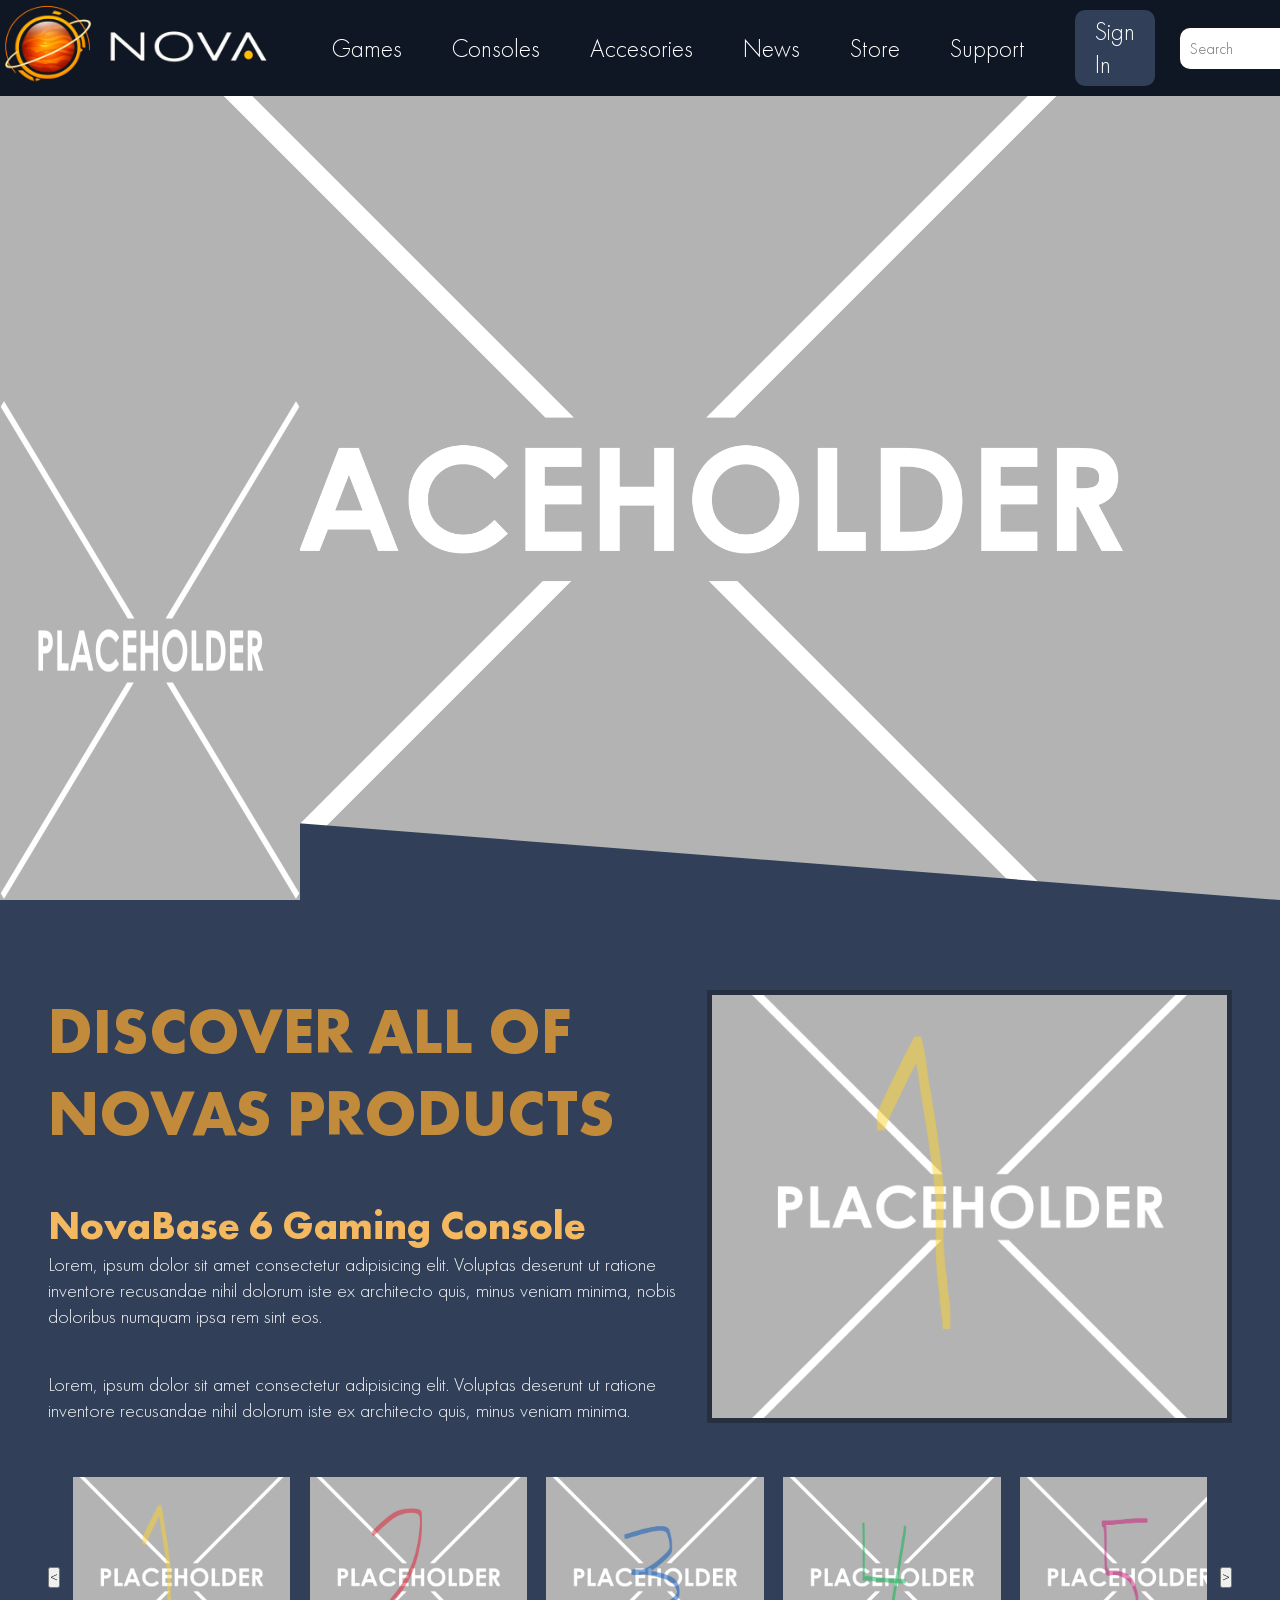
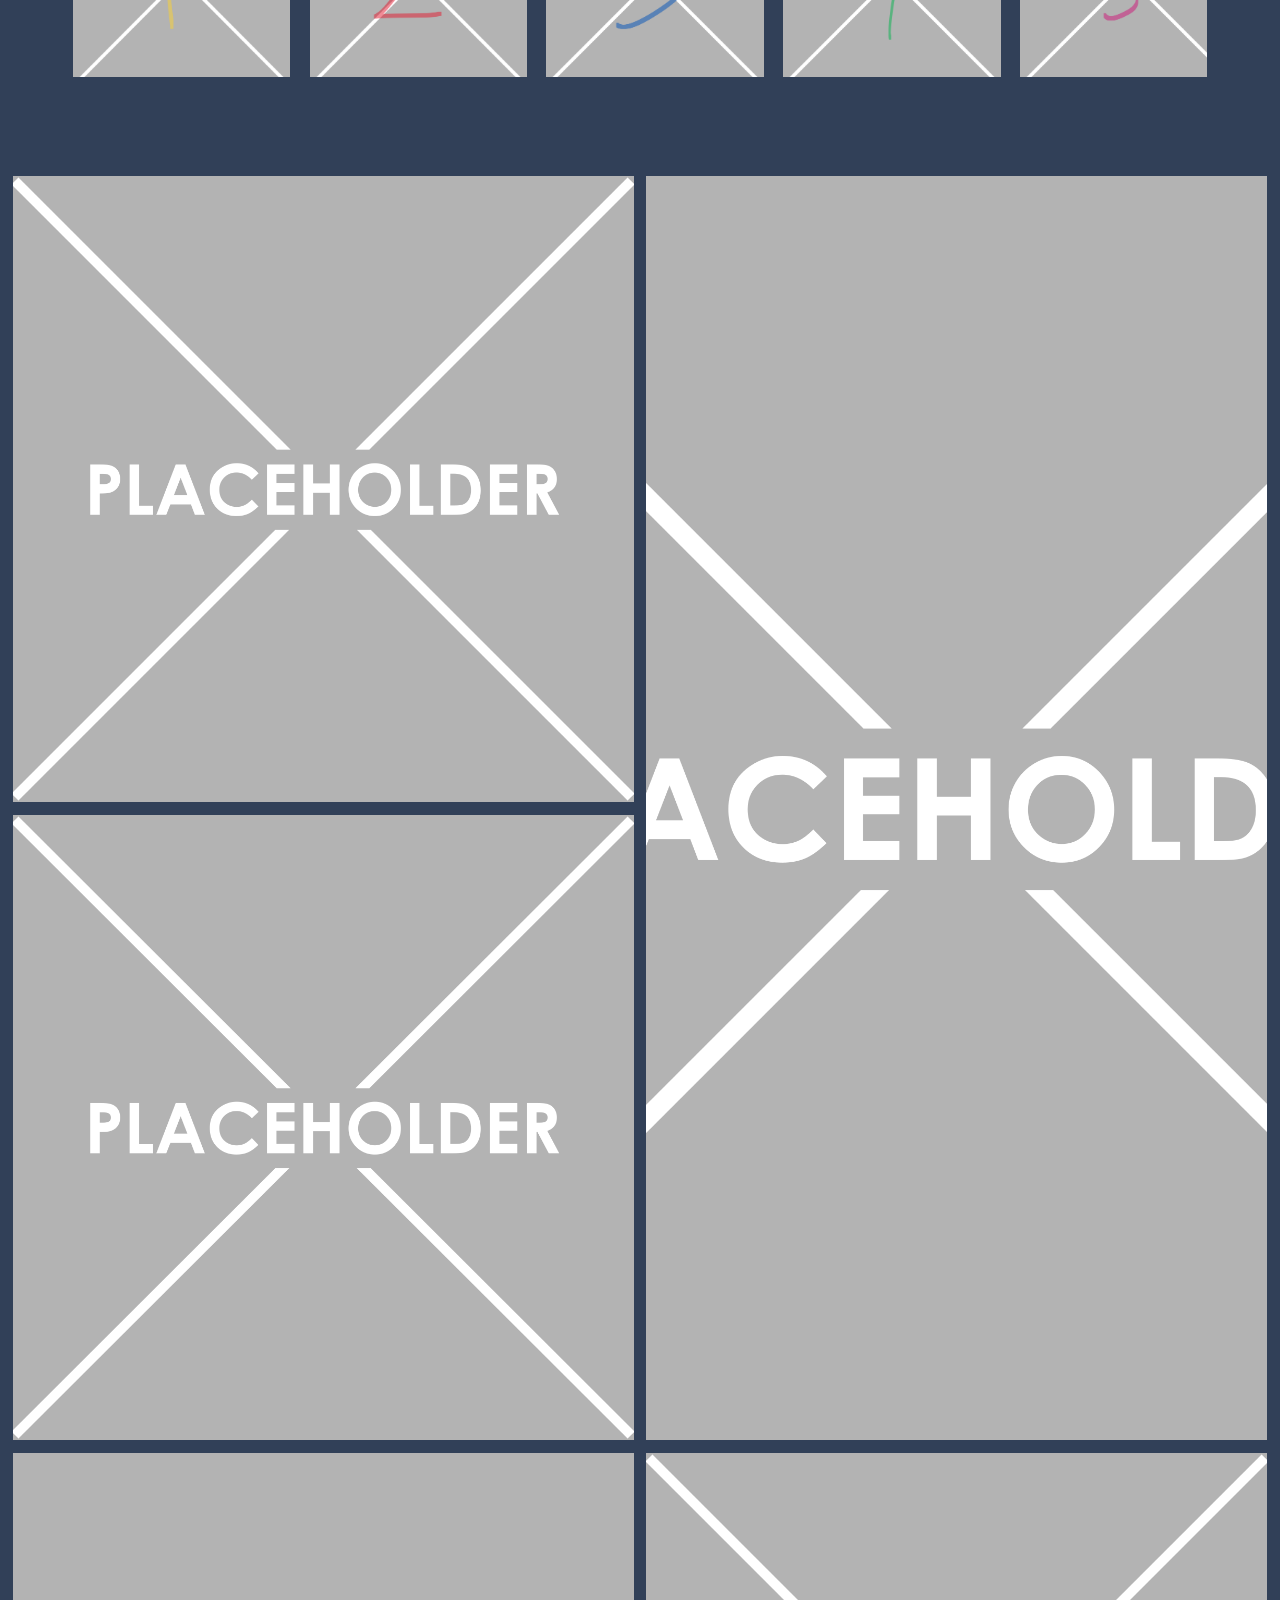
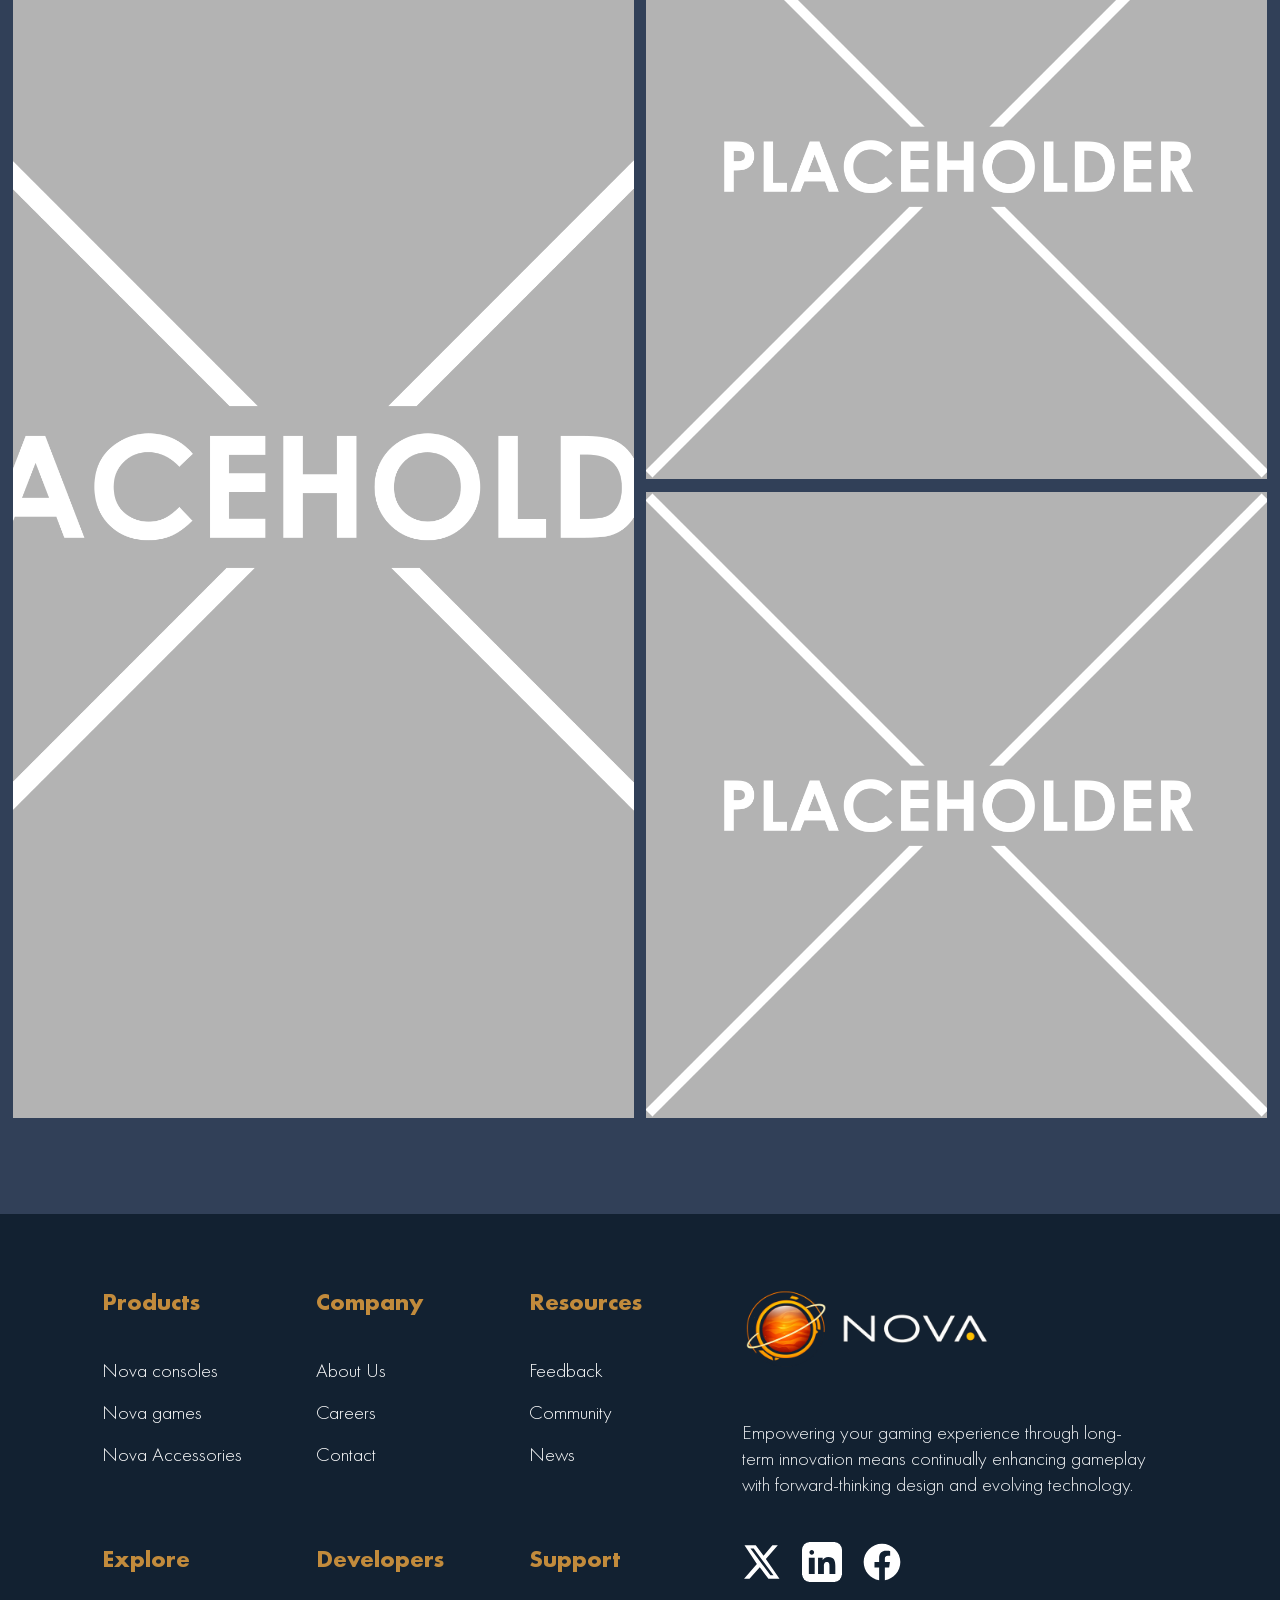
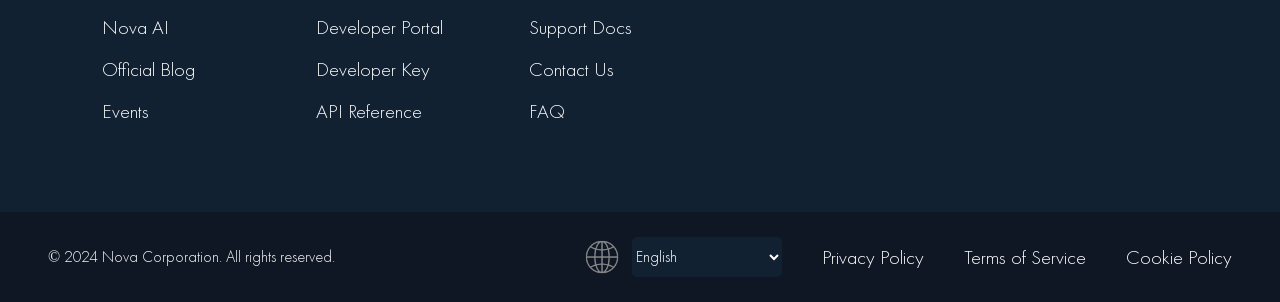
==== index.html @ 7a6efb96 "Init fixing the carousel" ====
<!DOCTYPE html>
<html lang="en">

<head>
    <meta charset="UTF-8">
    <meta name="viewport" content="width=device-width, initial-scale=1.0">
    <title>nova</title>
    <link href="css/style.css" rel="stylesheet">
    <script src="javascript/script.js" defer></script>
</head>

<body>
    <header>
        <nav>
            <a href="index.html"> <img src="./img/nova_logo.png" alt="nova logo"> </a>
            <ul>
                <li>Games</li>
                <li>Consoles</li>
                <li>Accesories</li>
                <li>News</li>
                <li>Store</li>
                <li>Support</li>
            </ul>
            <div>
                <span>Sign In</span>
                <div class="search">
                    <input id="search-input" name="search-input" placeholder="Search">
                </div>
            </div>
        </nav>
    </header>
    <main>
        <section class="hero">
            <img src="./img/placeholder.png" alt="Nova Console 6">
        </section>
        <section class="info">
            <div id="main-info">
                <!-- alignment of info -->
                <div id="product-info_text">
                    <h1>DISCOVER ALL OF NOVAS PRODUCTS</h1>
                    <div>
                        <h2>NovaBase 6 Gaming Console</h2>
                        <p>Lorem, ipsum dolor sit amet consectetur adipisicing elit. Voluptas deserunt ut ratione
                            inventore
                            recusandae nihil dolorum iste ex architecto quis, minus veniam minima, nobis doloribus
                            numquam
                            ipsa
                            rem
                            sint eos.</p>
                        <br></br>
                        <p>
                            Lorem, ipsum dolor sit amet consectetur adipisicing elit. Voluptas deserunt ut ratione
                            inventore
                            recusandae nihil dolorum iste ex architecto quis, minus veniam minima.
                        </p>
                    </div>
                </div>
                <div id="card-1_display_img"></div>
            </div>
            <div id="carousel">
                <button id="left-scroll" onclick="carouselScroll(-1)">&lt;</button>
                <div id="carousel-outer">
                    <div id="view-track">
                        <div id="track">
                            <div onclick="SwapInfo(1)"><img src="img/placeholder1.png" alt="product1" id="swapinfo_1">
                            </div>
                            <div onclick="SwapInfo(2)"><img src="img/placeholder2.png" alt="product2" id="swapinfo_2">
                            </div>
                            <div onclick="SwapInfo(3)"><img src="img/placeholder3.png" alt="product3" id="swapinfo_3">
                            </div>
                            <div onclick="SwapInfo(4)"><img src="img/placeholder4.png" alt="product4" id="swapinfo_4">
                            </div>
                            <div onclick="SwapInfo(5)"><img src="img/placeholder5.png" alt="product5" id="swapinfo_5">
                            </div>
                            <div onclick="SwapInfo(6)"><img src="img/placeholder6.png" alt="product6" id="swapinfo_6">
                            </div>
                            <div onclick="SwapInfo(7)"><img src="img/placeholder7.png" alt="product7" id="swapinfo_7">
                            </div>
                            <div onclick="SwapInfo(8)"><img src="img/placeholder8.png" alt="product8" id="swapinfo_8">
                            </div>
                            <div onclick="SwapInfo(9)"><img src="img/placeholder9.png" alt="product9" id="swapinfo_9">
                            </div>
                            </ul>
                        </div>
                        <!--Clone goes here-->
                    </div>
                </div>
                <button id="right-scroll" onclick="carouselScroll(1)">&gt;</button>
        </section>
        <section id="wall-of-imgs">
            <ul>
                <li><img src="img/placeholder.png" alt="game1"></li>
                <li><img src="img/placeholder.png" alt="game2"></li>
                <li><img src="img/placeholder.png" alt="game6"></li>
                <li><img src="img/placeholder.png" alt="game3"></li>
                <li><img src="img/placeholder.png" alt="game4"></li>
                <li><img src="img/placeholder.png" alt="game5"></li>
            </ul>
        </section>
    </main>
    <footer>
        <div id="footer-top">
            <div id="footer-top-left">
                <div>
                    <h3>Products</h3>
                    <ul>
                        <li><a href="#">Nova consoles</a></li>
                        <li><a href="#">Nova games</a></li>
                        <li><a href="#">Nova Accessories</a></li>
                    </ul>
                </div>
                <div>
                    <h3>Company</h3>
                    <ul>
                        <li><a href="#">About Us</a></li>
                        <li><a href="#">Careers</a></li>
                        <li><a href="#">Contact</a></li>
                    </ul>
                </div>
                <div>
                    <h3>Resources</h3>
                    <ul>
                        <li><a href="#">Feedback</a></li>
                        <li><a href="#">Community</a></li>
                        <li><a href="#">News</a></li>
                    </ul>
                </div>
                <div>
                    <h3>Explore</h3>
                    <ul>
                        <li><a href="#">Nova AI</a></li>
                        <li><a href="#">Official Blog</a></li>
                        <li><a href="#">Events</a></li>
                    </ul>
                </div>
                <div>
                    <h3>Developers</h3>
                    <ul>
                        <li><a href="#">Developer Portal</a></li>
                        <li><a href="#">Developer Key</a></li>
                        <li><a href="#">API Reference</a></li>
                    </ul>
                </div>
                <div>
                    <h3>Support</h3>
                    <ul>
                        <li><a href="#">Support Docs</a></li>
                        <li><a href="#">Contact Us</a></li>
                        <li><a href="#">FAQ</a></li>
                    </ul>
                </div>
            </div>
            <div id="footer-top-right">
                <img src="img/nova_logo.png" alt="nova logo">
                <p>Empowering your gaming experience through long-term innovation means continually enhancing gameplay
                    with forward-thinking design and evolving technology.</p>
                <div id="socials">
                    <a href="#"><img src="img/x_icon.svg" alt="our x page"></a>
                    <a href="#"><img src="img/linkedin_icon.svg" alt="our linkedin page"></a>
                    <a href="#"><img src="img/facebook_logo.svg" alt="our facebook page"></a>
                </div>
            </div>
        </div>
        <div id="footer-bottom">
            <p>© 2024 Nova Corporation. All rights reserved.</p>
            <div id="footer-bottom-right">
                <div id="lang"><img src="img/lang_icon.png" alt="change languages">
                    <select id="language-chosen">
                        <option>English</option>
                        <option>Svenska</option>
                    </select>
                </div>
                <ul>
                    <li><a href="#">Privacy Policy</a></li>
                    <li><a href="#">Terms of Service</a></li>
                    <li><a href="#">Cookie Policy</a></li>
                </ul>
            </div>
        </div>
    </footer>
</body>

</html>
---- css/style.css ----
@font-face {
    font-family: futura-pt;
    src: url(../fonts/futura-pt/FuturaCyrillicLight.ttf);
}

/* Tas bort om inte används - Jasper */
@font-face {
    font-family: futura-pt;
    src: url(../fonts/futura-pt/FuturaCyrillicBold.ttf);
    font-weight: bold;
}

:root {
    --main-bg-color: #314058;
    --primary-text-color: #C28B3C;
    --navbar-height: 6rem;
    --info-product-count: 7;

    background-color: var(--main-bg-color);
}

* {
    margin: 0;
    padding: 0;
    font-family: futura-pt, 'Times New Roman', Times, serif;
}

/*  
############
NAV
############ 
*/

nav {
    display: flex;
    background-color: #0f1724;
    font-size: 25px;
    color: white;
    gap: 50px;
    width: 100%;
    height: var(--navbar-height);
    align-items: center;
    justify-content: space-between;
    position: fixed;
    top: 0;
    z-index: 999;
}

nav ul {
    display: flex;
    gap: 50px;
    margin-left: 10px;
    max-width: 100%;
    align-items: center;
    justify-content: space-evenly;
}

nav a {
    display: flex;
    align-items: center;
}

nav img {
    width: auto;
    height: 96px;

}

nav li {
    list-style: none;
    display: flex;
    align-items: center;
    cursor: pointer;
}

nav li:hover {
    color: #ffb681;
    transition: color 0.1s ease;
}

nav div {
    display: flex;
    align-items: center;
    justify-content: right;
    gap: 25px;
    padding-right: 10px;
}

nav div span:hover {
    color: #ffb681;
    background-color: #263041;
    transition: all 0.2s ease;
}

nav div span {
    cursor: pointer;
    background-color: var(--main-bg-color);
    padding: 5px 20px;
    border-radius: 10px;
}

.search input {
    padding: 10px 10px;
    border-radius: 10px;
    width: 250px;
    border: none;
    font: 16px futura-pt;
}

.search::after {
    content: "";
    position: absolute;
    height: 25px;
    width: 25px;
    background-image: url("../img/search_button.jpg");
    background-position: center;
    background-size: cover;
    margin-right: 10px;
    cursor: pointer;
}

/*  
############
HERO
############ 
*/

.hero {
    display: flex;
    background: no-repeat center/cover url("../img/placeholder.png");
    height: calc(100vh - var(--navbar-height));
    width: 100%;
    margin-top: var(--navbar-height);
}

.hero::after {
    content: "";
    width: 100%;
    height: 100px;
    position: absolute;
    bottom: 0;
    left: 0;
    clip-path: polygon(0 100%, 0 0, 100% 100%);
    background-color: var(--main-bg-color);
    z-index: 0;
}

.hero img {
    width: 300px;
    height: 500px;
    align-self: flex-end;
    z-index: 1;
}

/*  
############
PRODUCT INFO
############ 
*/

.info {
    display: flex;
    flex-direction: column;
    padding-top: var(--navbar-height);
    padding: 10vh 3rem;
    min-height: calc(100vh - var(--navbar-height) - 12vh);
    background-color: var(--main-bg-color);
    justify-content: space-between;
    row-gap: 5vh;
}

.info div {
    display: flex;
    flex-direction: row;
    gap: 1.5vw;
}

#main-info {
    height: 100%;
    flex-grow: 3;
}

#product-info_text {
    display: flex;
    flex-direction: column;
    justify-content: space-between;
    width: 50vw;
}

#product-info_text div {
    display: flex;
    flex-direction: column;
    gap: 0;
    height: fit-content;
}

.info h1 {
    color: var(--primary-text-color);
    font-size: 4rem;
    font-weight: 600px;
}

.info h2 {
    color: #F4B860;
    font-size: 2.5rem;
    font-weight: bold;
    justify-self: flex-end;
}

.info p {
    width: 100%;
    font-size: 1.25rem;
    color: #F1F3F5;
}

#card-1_display_img {
    transition: all 1s ease-in-out;
    background: no-repeat url("../img/placeholder1.png") center / cover;
    flex-grow: 1;
    border: #263041 5px solid;
}

/* carousel info */

#carousel {
    display: flex;
    gap: 1vw;
    justify-content: center;
    align-items: center;
    width: 100%;
    max-height: 100%;
    flex-grow: 2;
}

#carousel-outer {
    width: 90vw;
    overflow: hidden;
}

#view-track {
    position: relative;
    width: 90vw;
    height: 200px;
    overflow: visible;
}

#view-track div {
    height: 100%;
}

#track div {
    width: 17vw;
}

#track div img {
    object-fit: cover;
    width: 100%;
}

/*  
############
WALL OF IMGS
############ 
*/

#wall-of-imgs {
    padding: 0 1vw;
    margin-bottom: calc(var(--navbar-height));
}

#wall-of-imgs ul {
    display: grid;
    grid-template-rows: repeat(4, 1fr);
    grid-template-columns: repeat(2, 1fr);
    grid-gap: 1vw;
}

#wall-of-imgs li {
    width: 100%;
    overflow: hidden;
}

#wall-of-imgs img {
    width: 100%;
    height: 100%;
    object-fit: cover;
    cursor: pointer;
    transition: all 500ms ease-out;
}

#wall-of-imgs img:hover {
    scale: 1.25;
}

ul> :nth-child(2) {
    grid-area: span 2 / span 1;
}

ul> :nth-child(4) {
    grid-area: span 2 / span 1;
}

/*  
############
FOOTER
############ 
*/

footer {
    background-color: #122131;
    display: flex;
    flex-direction: column;
    justify-content: space-between;
}

footer a {
    text-decoration: none;
    color: white;
}

footer h3 {
    color: #C28B3C;
    font-size: 1.5rem;
    font-weight: bold;
}

footer li {
    color: #F1F3F5;
    font-size: 1.25rem;
    margin-bottom: 1rem;
    list-style: none;
}

/* 
    footer-top 
*/
#footer-top {
    display: flex;
    justify-content: row;
    background-color: #122131;
    width: 100%;
    flex-wrap: wrap;
}

/* footer-top-left */

#footer-top-left {
    display: flex;
    justify-content: space-between;
    flex-wrap: wrap;
    padding: 8vh 0 8vh 8vw;
    width: 50vw;
    grid-row-gap: 60px;
}

#footer-top-left div {
    display: flex;
    flex-direction: column;
    width: calc(50vw/3);
    gap: 40px;
}

/* footer-top-right */

#footer-top-right {
    display: flex;
    margin-top: 8vh;
    flex-direction: column;
    gap: 5vh;
    width: 40vw;
}

#footer-top-right p {
    color: #F1F3F5;
    font-size: 1.25rem;
    width: 80%;
}

#footer-top-right img {
    width: 250px;
    height: auto;
}

#socials {
    display: flex;
    gap: 20px;
}

#socials img {
    width: 40px;
    height: 40px;
}

/* 
    footer-bottom 
*/

#footer-bottom {
    display: flex;
    justify-content: space-between;
    align-items: center;
    padding: 0 3rem;
    height: 10vh;
    background-color: #0f1724;
}

#footer-bottom p {
    color: #F1F3F5;
    font-size: 1rem;
}

/* footer-bottom-right */

#footer-bottom-right {
    display: flex;
    gap: 20px;
    align-items: center;
    justify-content: space-around;
    gap: 40px;
}

#lang {
    display: flex;
    flex-direction: row;
    gap: 10px;
    width: 200px;
    height: 100%;
}

#lang select {
    height: 40px;
    width: 200px;
    background-color: #122131;
    color: white;
    border: transparent;
    border-radius: 5px;
    font-size: 1rem;
}

#lang img {
    width: 40px;
    height: 40px;
}

#footer-bottom ul {
    display: flex;
    gap: 40px;
}

#footer-bottom li {
    margin: 0;
}
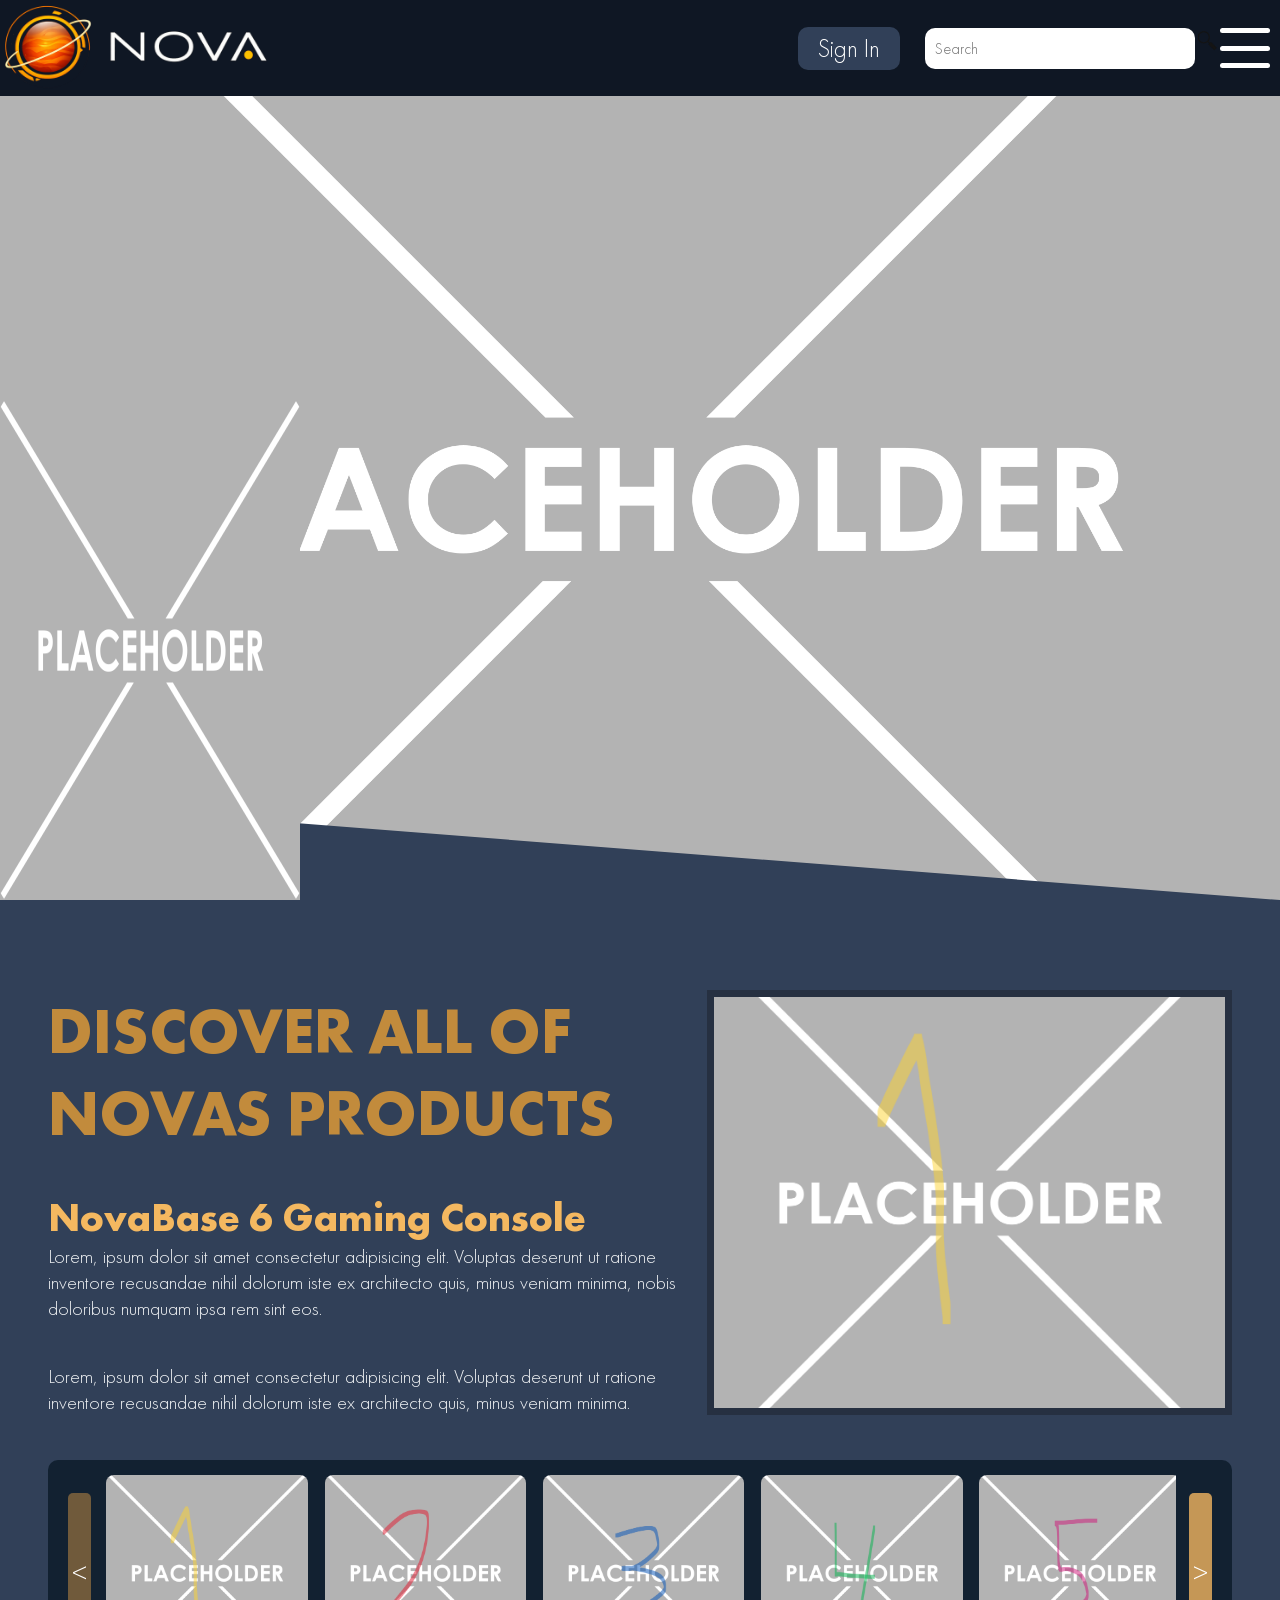
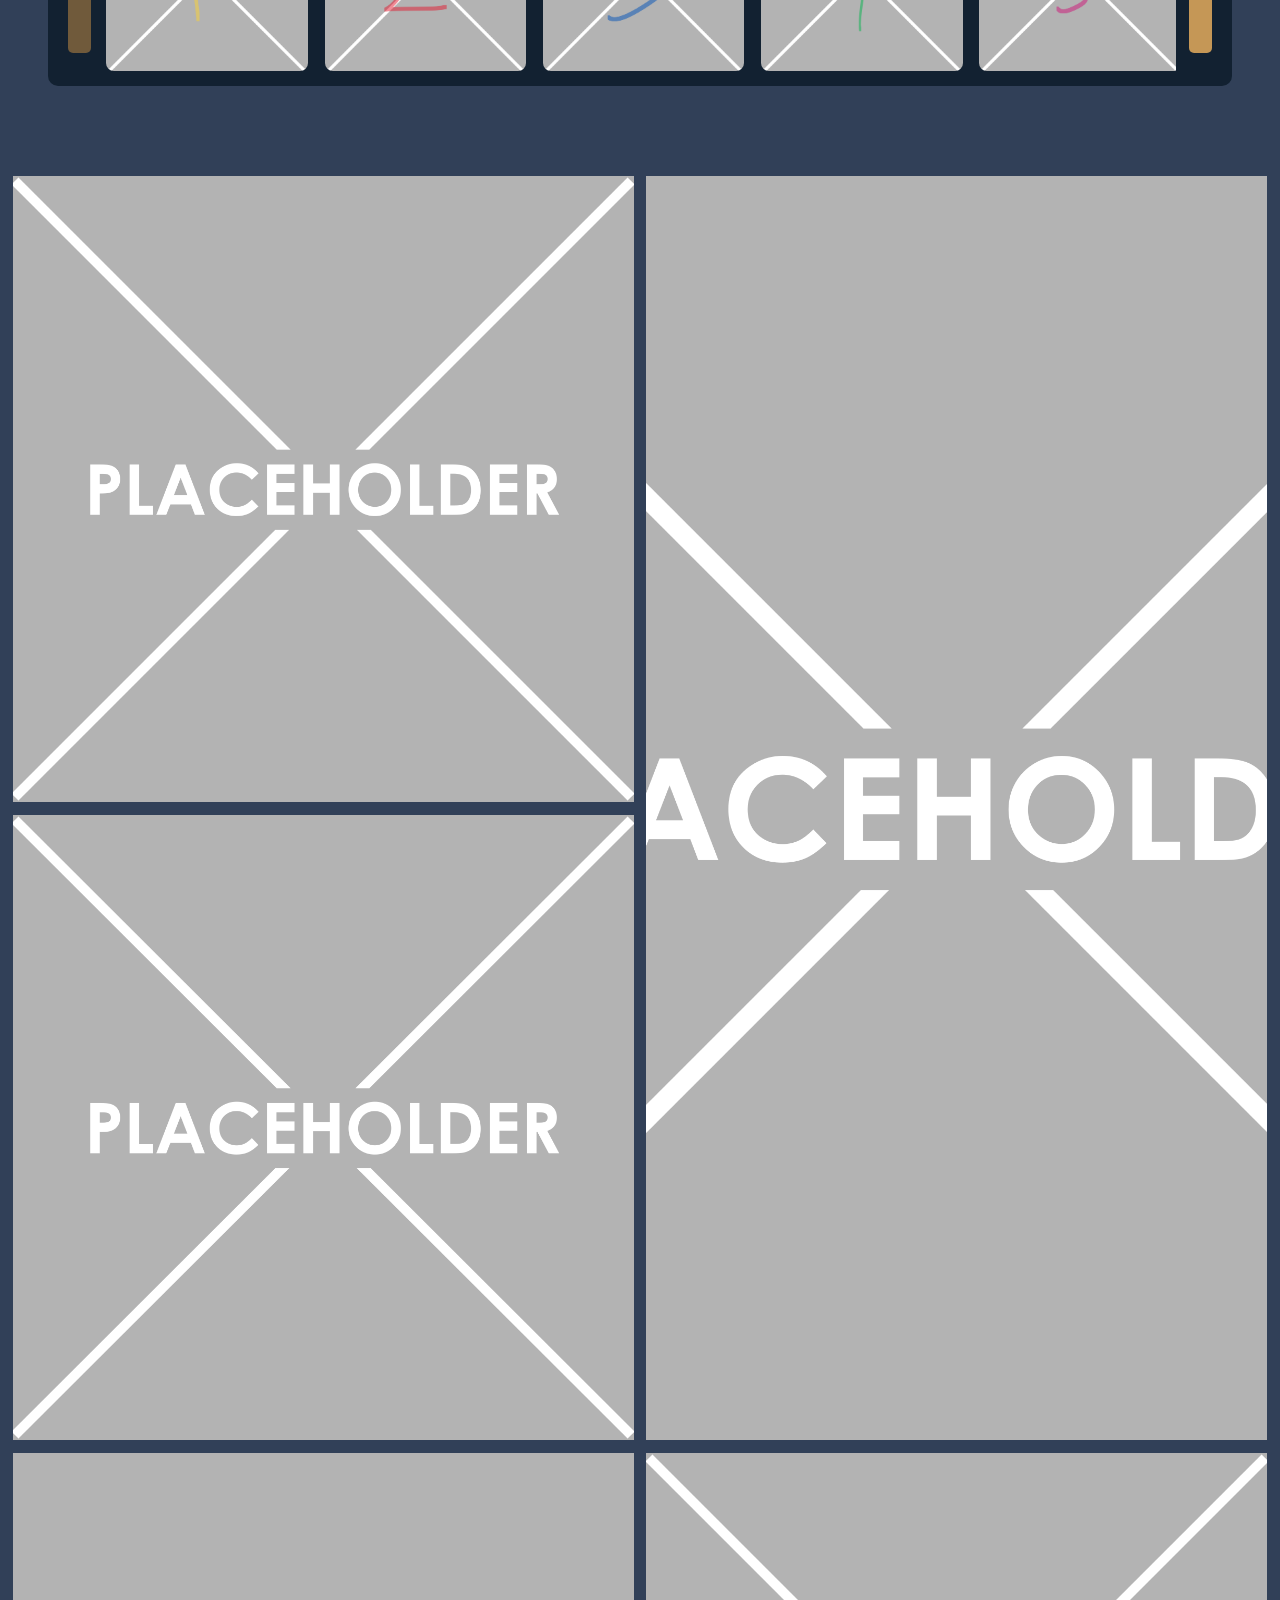
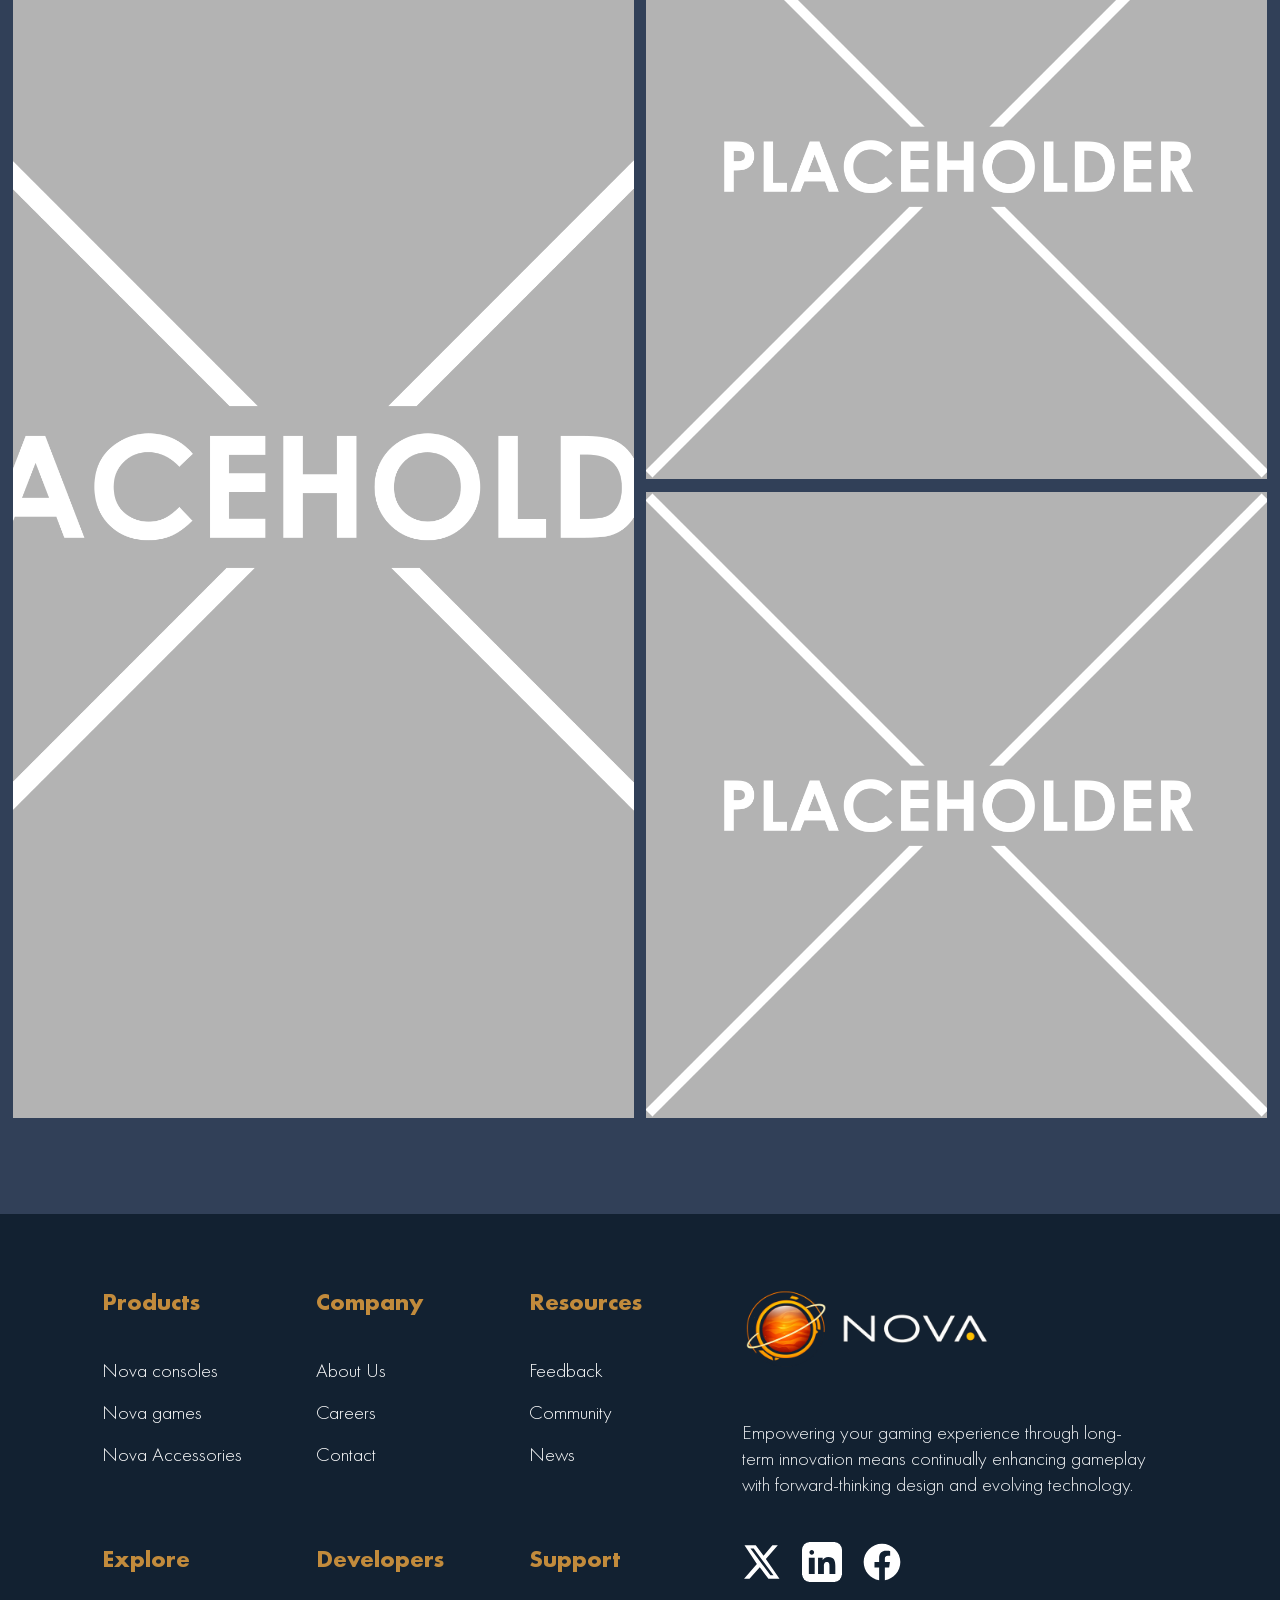
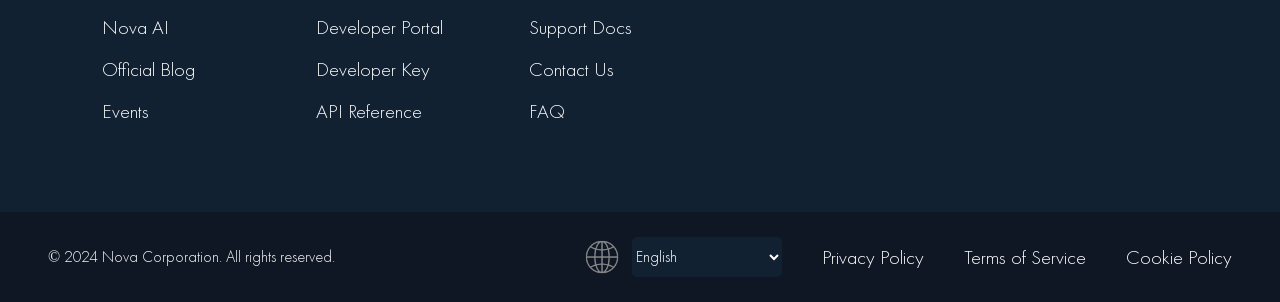
==== commit bc226af2: "Navigation bar device adaptation" ====
--- a/index.html
+++ b/index.html
@@ -9,22 +9,39 @@
     <script src="javascript/script.js" defer></script>
 </head>
 
-<body>
+<body onload="carouselScroll(); toggleHamburger();" onresize="resizeFunctions()">
     <header>
         <nav>
             <a href="index.html"> <img src="./img/nova_logo.png" alt="nova logo"> </a>
-            <ul>
-                <li>Games</li>
-                <li>Consoles</li>
-                <li>Accesories</li>
-                <li>News</li>
-                <li>Store</li>
-                <li>Support</li>
+            <ul id="nav-list">
+                <li href="#">Games</li>
+                <li href="#">Consoles</li>
+                <li href="#">Accesories</li>
+                <li href="#">News</li>
+                <li href="#">Store</li>
+                <li href="#">Support</li>
             </ul>
             <div>
                 <span>Sign In</span>
+                <!-- The search icon is out of bounds -->
                 <div class="search">
                     <input id="search-input" name="search-input" placeholder="Search">
+                </div>
+                <div id="hamburger-menu">
+                    <div class="hamburger-lines" onclick="toggleHamburger()">
+                        <span class="line"></span>
+                        <span class="line"></span>
+                        <span class="line"></span>
+                    </div>
+                    <!-- This is the dropdown menu for the hamburger menu -->
+                    <ul id="hamburger-content">
+                        <li href="#">Games</li>
+                        <li href="#">Consoles</li>
+                        <li href="#">Accesories</li>
+                        <li href="#">News</li>
+                        <li href="#">Store</li>
+                        <li href="#">Support</li>
+                    </ul>
                 </div>
             </div>
         </nav>
@@ -57,35 +74,32 @@
                 </div>
                 <div id="card-1_display_img"></div>
             </div>
-            <div id="carousel">
-                <button id="left-scroll" onclick="carouselScroll(-1)">&lt;</button>
-                <div id="carousel-outer">
-                    <div id="view-track">
-                        <div id="track">
-                            <div onclick="SwapInfo(1)"><img src="img/placeholder1.png" alt="product1" id="swapinfo_1">
-                            </div>
-                            <div onclick="SwapInfo(2)"><img src="img/placeholder2.png" alt="product2" id="swapinfo_2">
-                            </div>
-                            <div onclick="SwapInfo(3)"><img src="img/placeholder3.png" alt="product3" id="swapinfo_3">
-                            </div>
-                            <div onclick="SwapInfo(4)"><img src="img/placeholder4.png" alt="product4" id="swapinfo_4">
-                            </div>
-                            <div onclick="SwapInfo(5)"><img src="img/placeholder5.png" alt="product5" id="swapinfo_5">
-                            </div>
-                            <div onclick="SwapInfo(6)"><img src="img/placeholder6.png" alt="product6" id="swapinfo_6">
-                            </div>
-                            <div onclick="SwapInfo(7)"><img src="img/placeholder7.png" alt="product7" id="swapinfo_7">
-                            </div>
-                            <div onclick="SwapInfo(8)"><img src="img/placeholder8.png" alt="product8" id="swapinfo_8">
-                            </div>
-                            <div onclick="SwapInfo(9)"><img src="img/placeholder9.png" alt="product9" id="swapinfo_9">
-                            </div>
-                            </ul>
+            <section id="carousel">
+                <button id="left-scroll" onclick="carouselScroll('left')">&lt;</button>
+                <div id="view-track">
+                    <div id="track">
+                        <div onclick="SwapInfo(1)"><img src="img/placeholder1.png" alt="product1" id="swapinfo_1">
                         </div>
-                        <!--Clone goes here-->
+                        <div onclick="SwapInfo(2)"><img src="img/placeholder2.png" alt="product2" id="swapinfo_2">
+                        </div>
+                        <div onclick="SwapInfo(3)"><img src="img/placeholder3.png" alt="product3" id="swapinfo_3">
+                        </div>
+                        <div onclick="SwapInfo(4)"><img src="img/placeholder4.png" alt="product4" id="swapinfo_4">
+                        </div>
+                        <div onclick="SwapInfo(5)"><img src="img/placeholder5.png" alt="product5" id="swapinfo_5">
+                        </div>
+                        <div onclick="SwapInfo(6)"><img src="img/placeholder6.png" alt="product6" id="swapinfo_6">
+                        </div>
+                        <div onclick="SwapInfo(7)"><img src="img/placeholder7.png" alt="product7" id="swapinfo_7">
+                        </div>
+                        <div onclick="SwapInfo(8)"><img src="img/placeholder8.png" alt="product8" id="swapinfo_8">
+                        </div>
+                        <div onclick="SwapInfo(9)"><img src="img/placeholder9.png" alt="product9" id="swapinfo_9">
+                        </div>
                     </div>
                 </div>
-                <button id="right-scroll" onclick="carouselScroll(1)">&gt;</button>
+                <button id="right-scroll" onclick="carouselScroll('right')">&gt;</button>
+            </section>
         </section>
         <section id="wall-of-imgs">
             <ul>
--- a/css/style.css
+++ b/css/style.css
@@ -14,7 +14,7 @@
     --main-bg-color: #314058;
     --primary-text-color: #C28B3C;
     --navbar-height: 6rem;
-    --info-product-count: 7;
+    --viewable-amnt-carousel: 5;
 
     background-color: var(--main-bg-color);
 }
@@ -46,7 +46,7 @@
     z-index: 999;
 }
 
-nav ul {
+#nav-list {
     display: flex;
     gap: 50px;
     margin-left: 10px;
@@ -78,28 +78,30 @@
     transition: color 0.1s ease;
 }
 
-nav div {
+nav>div {
     display: flex;
     align-items: center;
     justify-content: right;
     gap: 25px;
     padding-right: 10px;
-}
-
-nav div span:hover {
-    color: #ffb681;
-    background-color: #263041;
-    transition: all 0.2s ease;
-}
-
-nav div span {
+    height: 50px;
+}
+
+nav>div span:not(.hamburger-lines span) {
     cursor: pointer;
     background-color: var(--main-bg-color);
     padding: 5px 20px;
     border-radius: 10px;
 }
 
+nav>div>span:hover:not(.hamburger-lines span) {
+    color: #ffb681;
+    background-color: #263041;
+    transition: all 0.2s ease;
+}
+
 .search input {
+    position: relative;
     padding: 10px 10px;
     border-radius: 10px;
     width: 250px;
@@ -115,7 +117,6 @@
     background-image: url("../img/search_button.jpg");
     background-position: center;
     background-size: cover;
-    margin-right: 10px;
     cursor: pointer;
 }
 
@@ -217,44 +218,69 @@
     transition: all 1s ease-in-out;
     background: no-repeat url("../img/placeholder1.png") center / cover;
     flex-grow: 1;
-    border: #263041 5px solid;
+    border: #263041 7px solid;
 }
 
 /* carousel info */
 
 #carousel {
     display: flex;
-    gap: 1vw;
     justify-content: center;
     align-items: center;
-    width: 100%;
-    max-height: 100%;
-    flex-grow: 2;
-}
-
-#carousel-outer {
-    width: 90vw;
+    flex-grow: 1;
+    flex-shrink: 1;
+    gap: 0;
+    background: #122131;
+    border-radius: 10px;
+    padding: 10px 20px;
+}
+
+#carousel button {
+    height: 160px;
+    width: 25px;
+    background-color: #c59756;
+    border: transparent;
+    font-size: 30px;
+    border-radius: 5px;
+    color: white;
+}
+
+#carousel button:hover {
+    cursor: pointer;
+}
+
+#view-track {
     overflow: hidden;
-}
-
-#view-track {
-    position: relative;
-    width: 90vw;
+    width: 100%;
     height: 200px;
-    overflow: visible;
-}
-
-#view-track div {
+    margin: 0 1vw;
+}
+
+#track {
+    --gap: 1vw;
+    gap: var(--gap);
+
+    display: flex;
+    transition: transform 0.3s ease;
+}
+
+#track>div {
+    flex: 0 0 calc((100% - (5 * var(--gap))) / 5);
+    justify-content: left;
+    overflow: hidden;
+    border-radius: 10px;
+    border: transparent 2px solid;
+}
+
+#track img {
     height: 100%;
-}
-
-#track div {
-    width: 17vw;
-}
-
-#track div img {
+    width: 100%;
     object-fit: cover;
-    width: 100%;
+    transition: scale 0.5s ease;
+}
+
+#track img:hover {
+    scale: 1.2;
 }
 
 /*  
@@ -449,4 +475,86 @@
 
 #footer-bottom li {
     margin: 0;
+}
+
+/*  
+#################
+Device Adaptation
+################# 
+*/
+
+@media screen and (max-width: 1488px) {
+    #nav-list {
+        display: none;
+    }
+
+    .hamburger-lines {
+        display: flex;
+        position: relative;
+        width: 50px;
+        height: 50px;
+        cursor: pointer;
+        padding: 0;
+        margin: 0;
+        flex-direction: column;
+        justify-content: space-around;
+        align-items: center;
+        flex-shrink: 0;
+        box-sizing: border-box;
+    }
+
+    .line {
+        display: block;
+        position: absolute;
+        width: 100%;
+        min-height: 5px;
+        background-color: white;
+        border-radius: 5px;
+        transition: all 0.3s ease;
+    }
+
+    .line:nth-child(1) {
+        top: 10%;
+    }
+
+    .line:nth-child(3) {
+        bottom: 10%;
+    }
+
+    #hamburger-menu {
+        display:block;
+    }
+
+    #hamburger-menu:hover {
+        cursor: pointer;
+    }
+
+    #hamburger-content {
+        display: none;
+        /* in JS swap between none and flex */
+        flex-direction: column;
+        gap: 20px;
+        position: absolute;
+        top: var(--navbar-height);
+        left: 0;
+        background-color: #1e2735;
+        width: 100%;
+    }
+
+    #hamburger-content:last-child {
+        padding-bottom: 30px;
+        color: white;
+        cursor: pointer;
+    }
+
+    #hamburger-content li {
+        padding: 10px 20px;
+        color: white;
+        cursor: pointer;
+    }
+
+    #hamburger-content ul:nth-child(odd) {
+        background-color: #1d2635;
+    }
+
 }
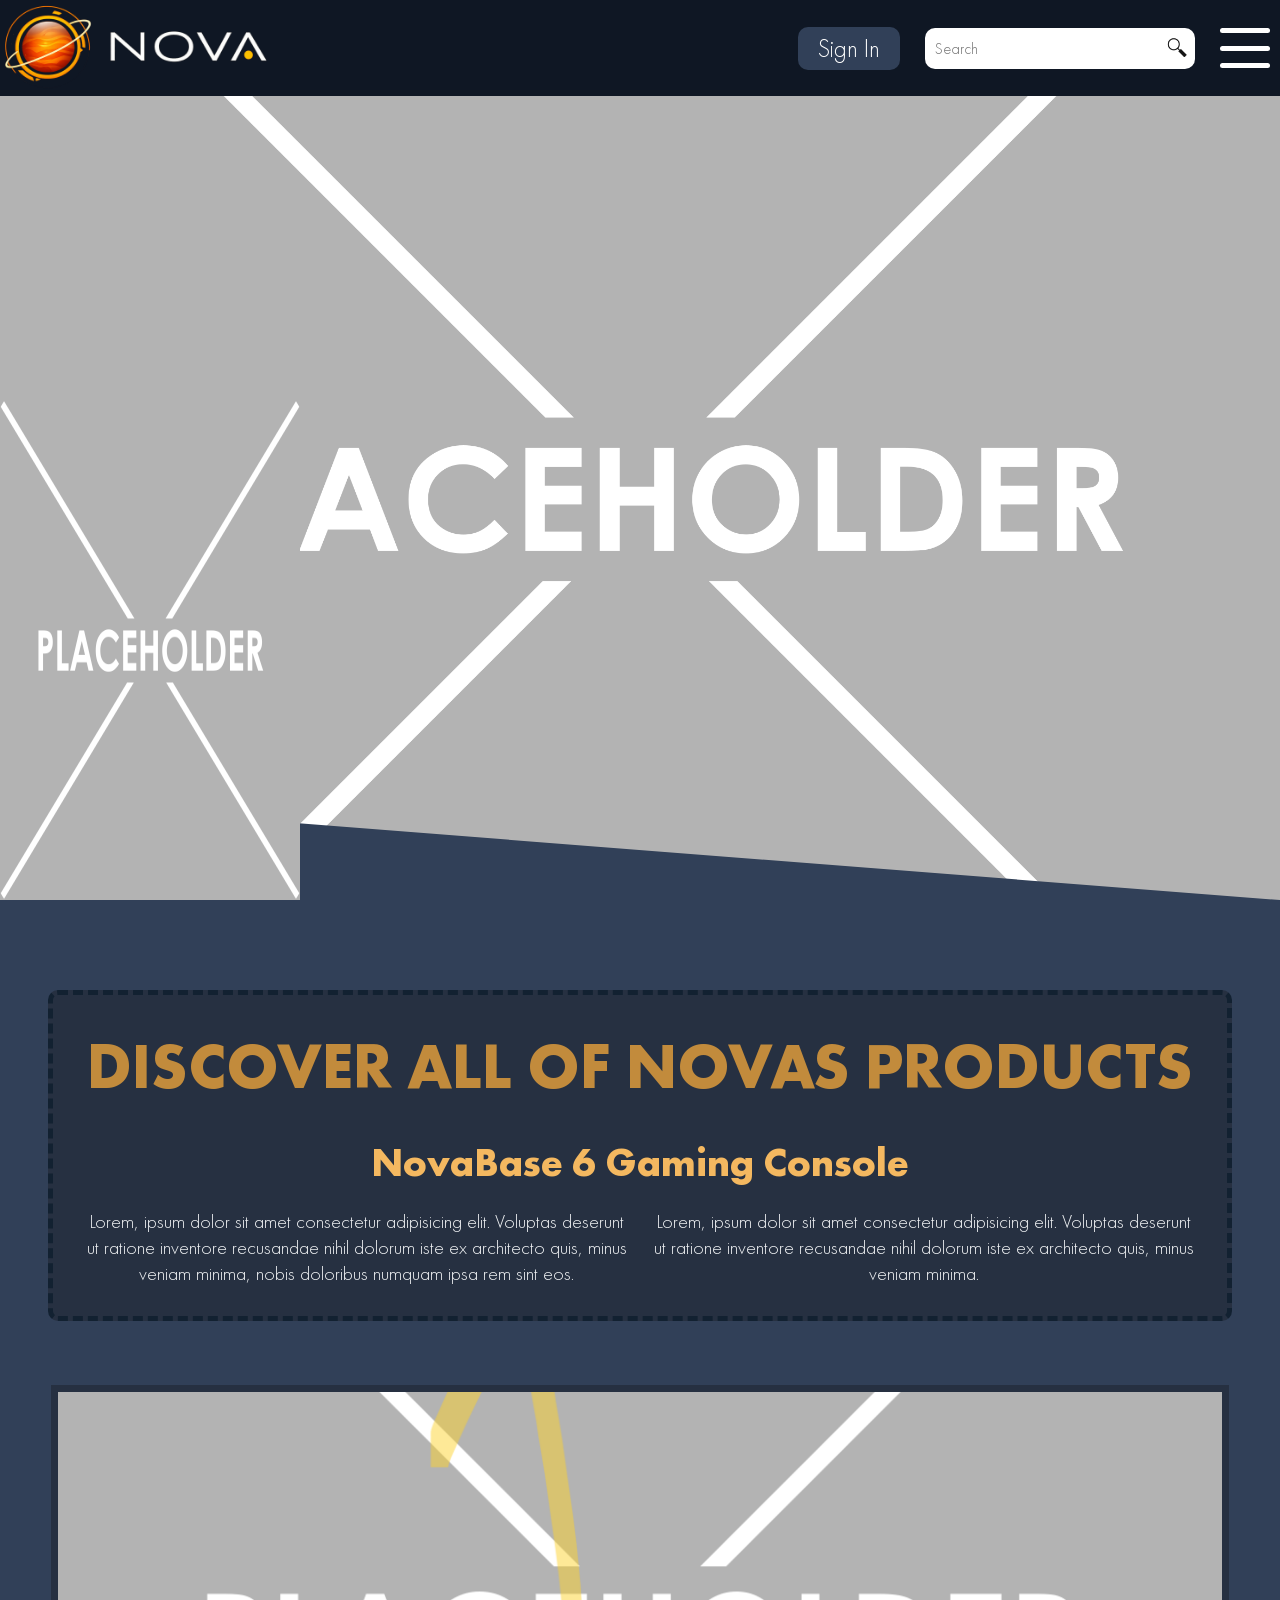
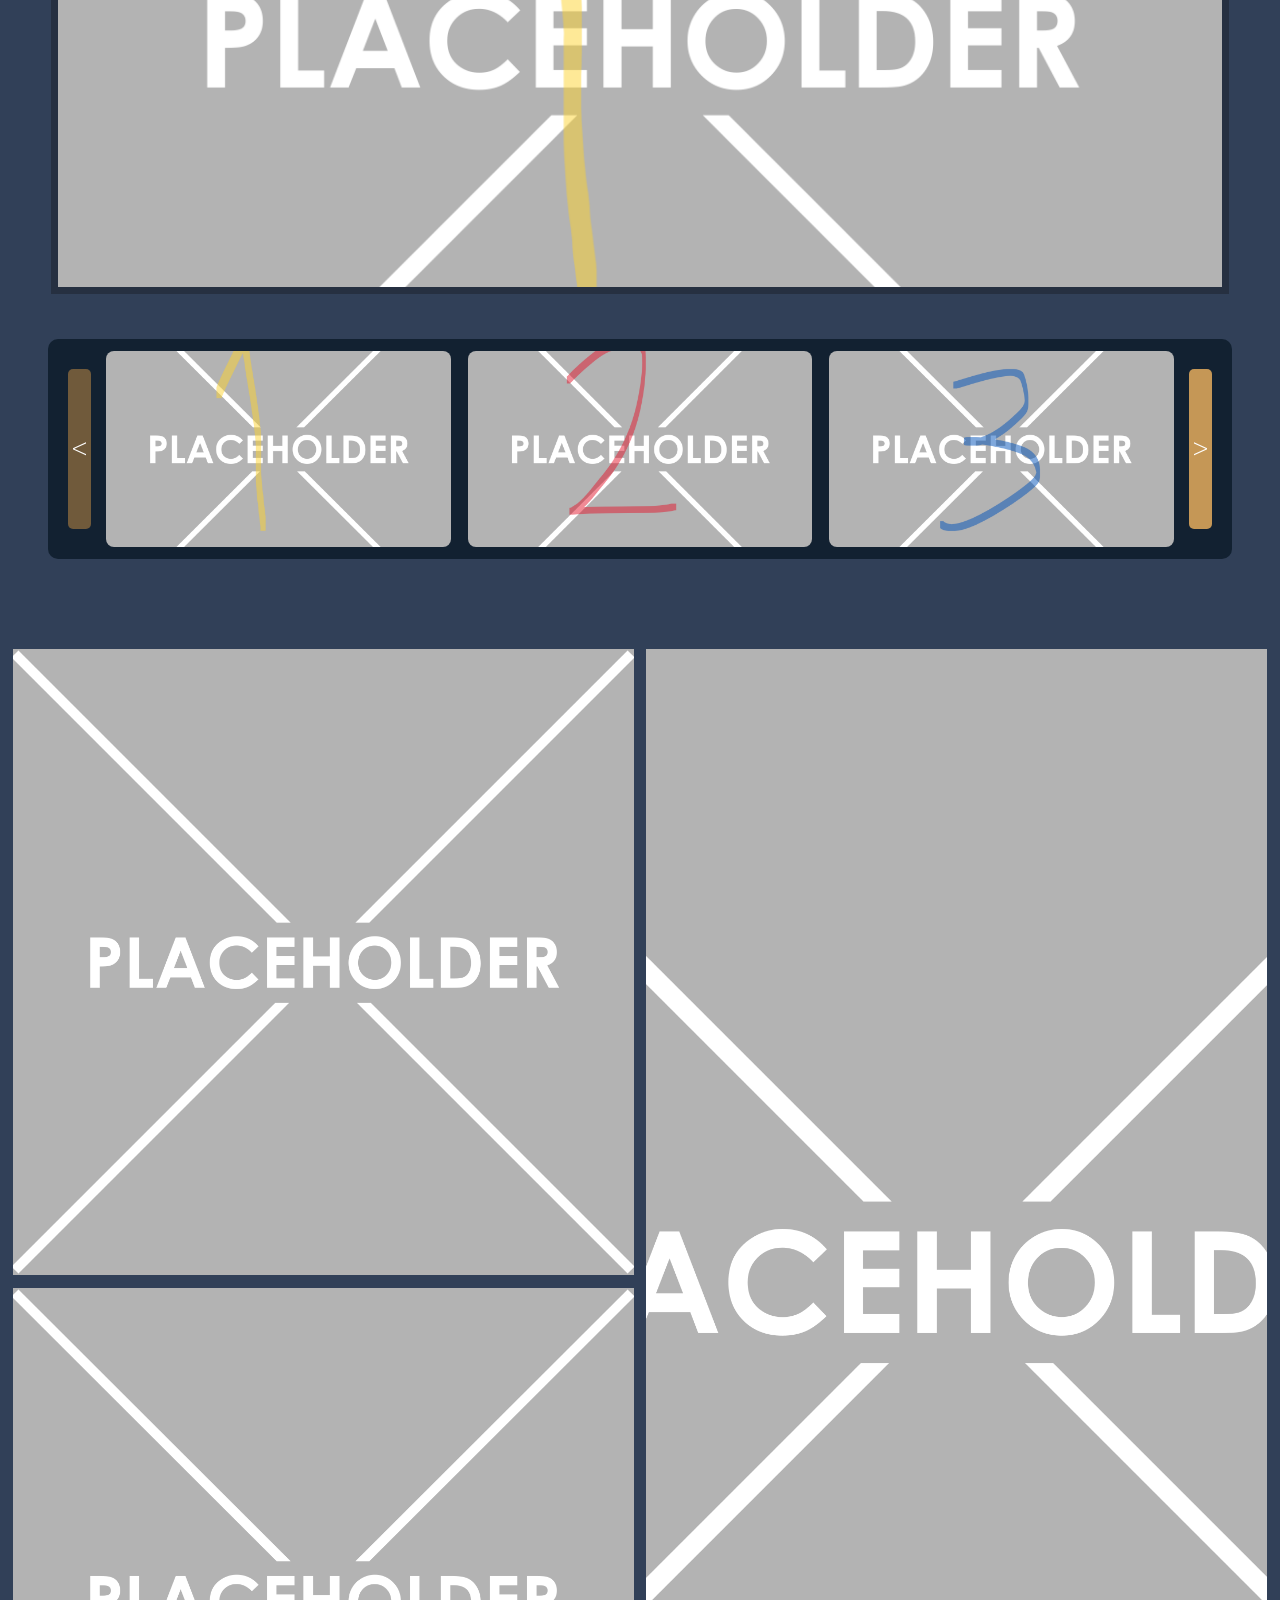
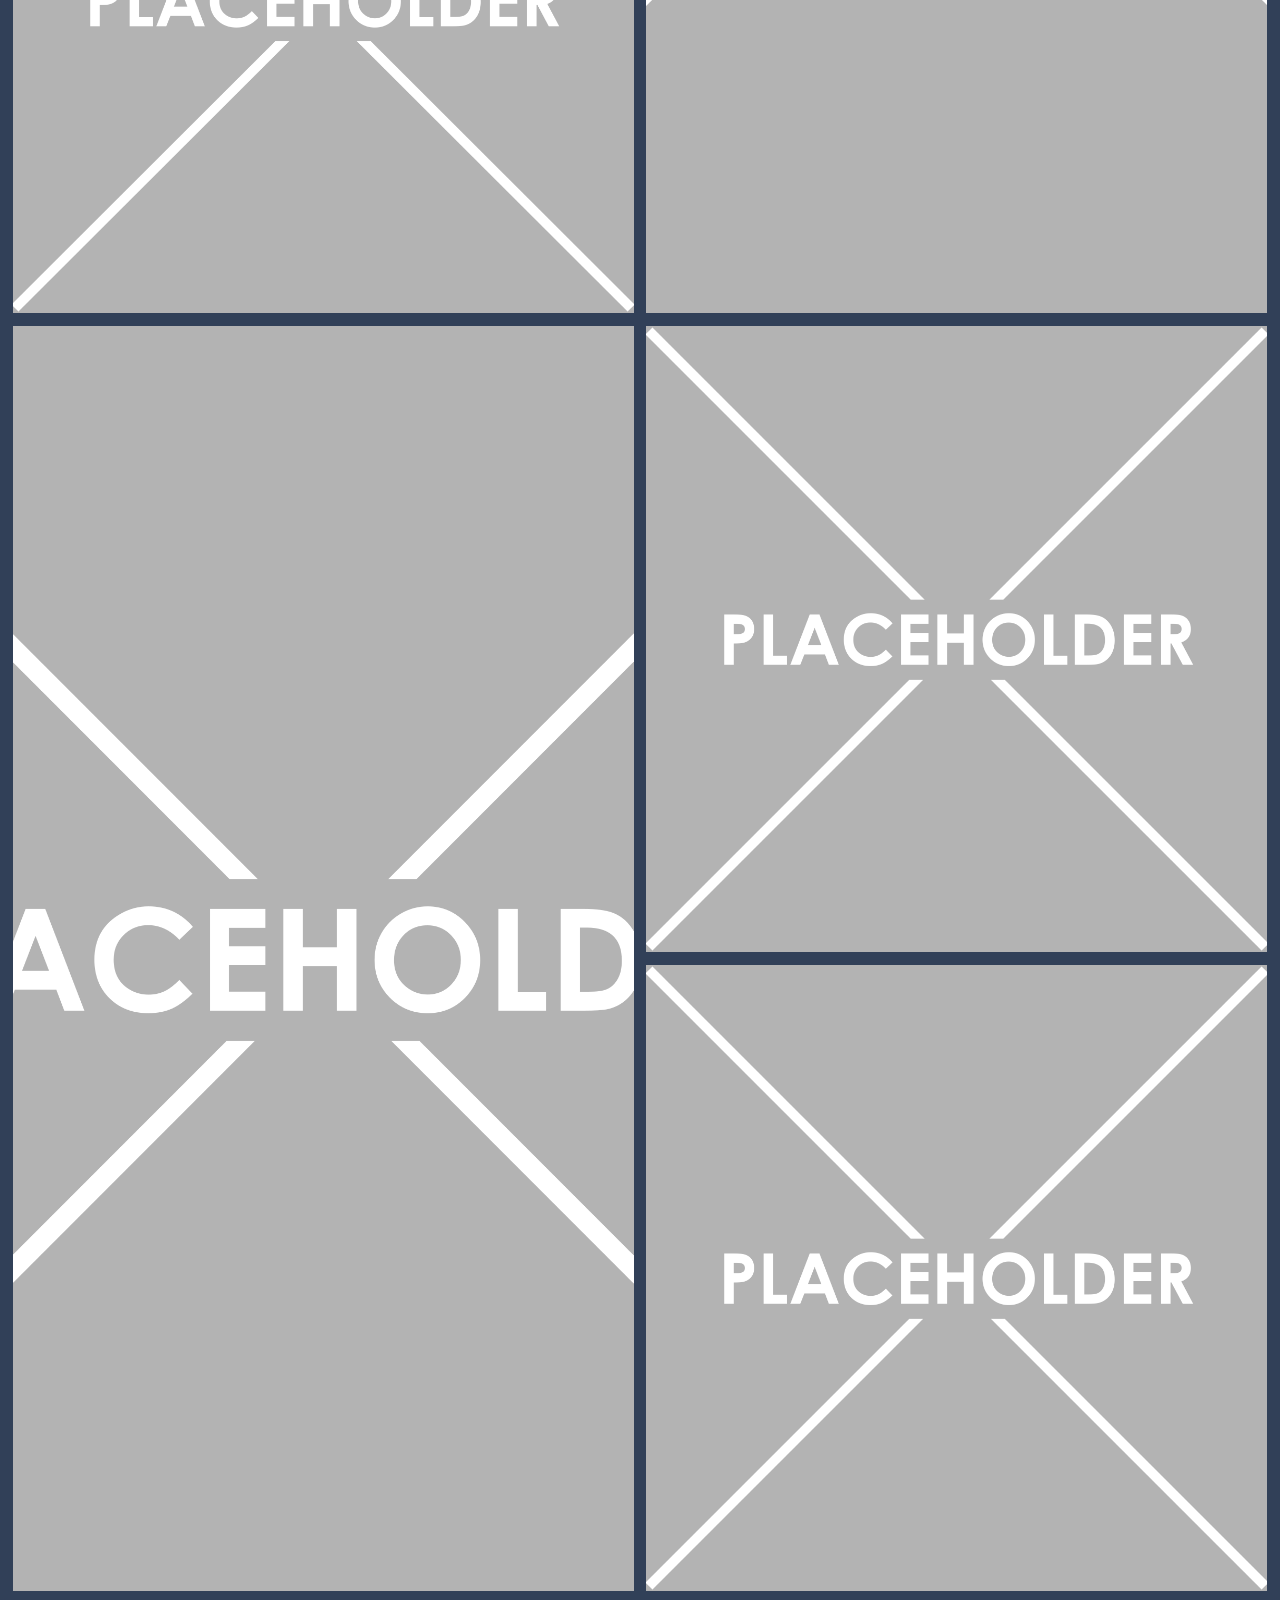
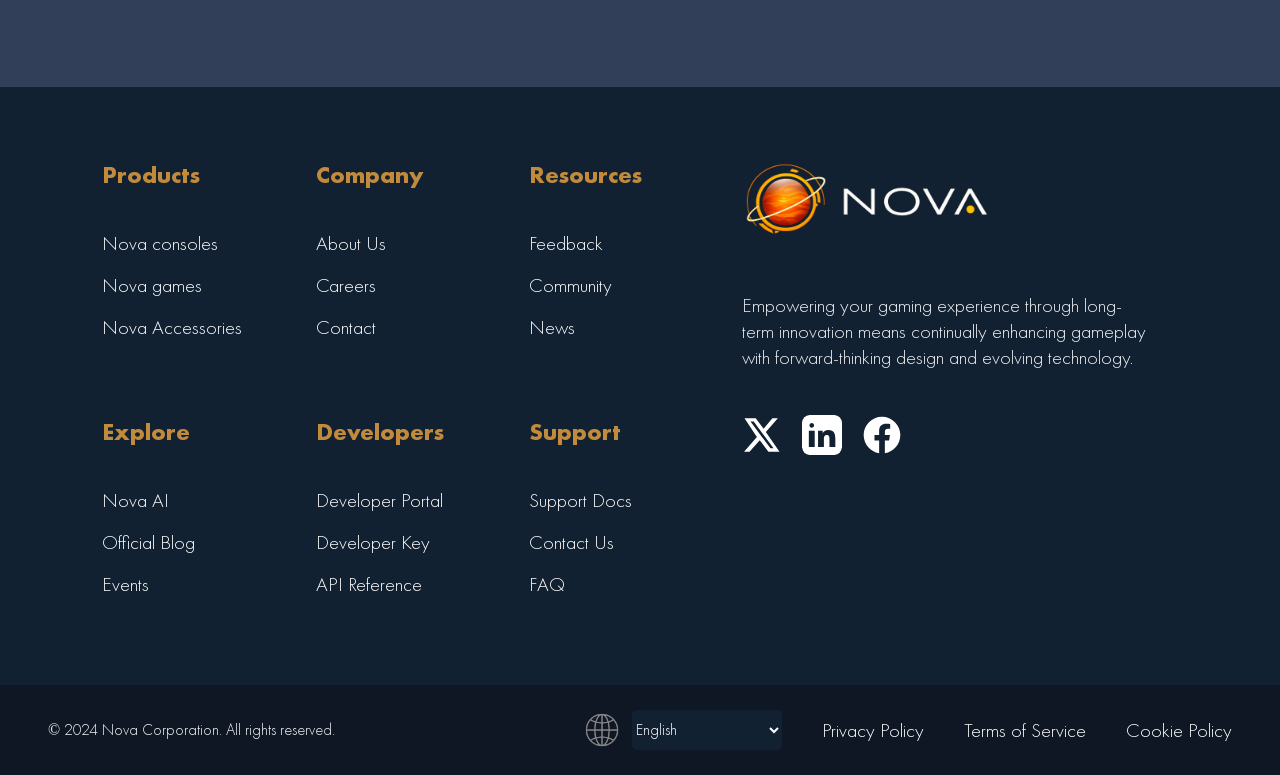
==== commit b987a913: "Product information device adaptation finished." ====
--- a/index.html
+++ b/index.html
@@ -51,25 +51,26 @@
             <img src="./img/placeholder.png" alt="Nova Console 6">
         </section>
         <section class="info">
+            <!-- alignment of info -->
             <div id="main-info">
-                <!-- alignment of info -->
                 <div id="product-info_text">
                     <h1>DISCOVER ALL OF NOVAS PRODUCTS</h1>
                     <div>
                         <h2>NovaBase 6 Gaming Console</h2>
-                        <p>Lorem, ipsum dolor sit amet consectetur adipisicing elit. Voluptas deserunt ut ratione
-                            inventore
-                            recusandae nihil dolorum iste ex architecto quis, minus veniam minima, nobis doloribus
-                            numquam
-                            ipsa
-                            rem
-                            sint eos.</p>
-                        <br></br>
-                        <p>
-                            Lorem, ipsum dolor sit amet consectetur adipisicing elit. Voluptas deserunt ut ratione
-                            inventore
-                            recusandae nihil dolorum iste ex architecto quis, minus veniam minima.
-                        </p>
+                        <div>
+                            <p>Lorem, ipsum dolor sit amet consectetur adipisicing elit. Voluptas deserunt ut ratione
+                                inventore
+                                recusandae nihil dolorum iste ex architecto quis, minus veniam minima, nobis doloribus
+                                numquam
+                                ipsa
+                                rem
+                                sint eos.</p>
+                            <p>
+                                Lorem, ipsum dolor sit amet consectetur adipisicing elit. Voluptas deserunt ut ratione
+                                inventore
+                                recusandae nihil dolorum iste ex architecto quis, minus veniam minima.
+                            </p>
+                        </div>
                     </div>
                 </div>
                 <div id="card-1_display_img"></div>
--- a/css/style.css
+++ b/css/style.css
@@ -3,7 +3,6 @@
     src: url(../fonts/futura-pt/FuturaCyrillicLight.ttf);
 }
 
-/* Tas bort om inte används - Jasper */
 @font-face {
     font-family: futura-pt;
     src: url(../fonts/futura-pt/FuturaCyrillicBold.ttf);
@@ -63,7 +62,6 @@
 nav img {
     width: auto;
     height: 96px;
-
 }
 
 nav li {
@@ -107,6 +105,10 @@
     width: 250px;
     border: none;
     font: 16px futura-pt;
+}
+
+.search {
+    position: relative;
 }
 
 .search::after {
@@ -118,6 +120,8 @@
     background-position: center;
     background-size: cover;
     cursor: pointer;
+    top: 7px;
+    right: 5px;
 }
 
 /*  
@@ -178,20 +182,25 @@
 
 #main-info {
     height: 100%;
-    flex-grow: 3;
+    flex-grow: 1;
 }
 
 #product-info_text {
     display: flex;
+    background-color: #263041;
+    border: #122131 dashed 5px;
+    border-radius: 10px;
+    padding: 20px;
     flex-direction: column;
     justify-content: space-between;
     width: 50vw;
+    gap:30px;
 }
 
 #product-info_text div {
     display: flex;
     flex-direction: column;
-    gap: 0;
+    gap: 20px;
     height: fit-content;
 }
 
@@ -259,14 +268,13 @@
 #track {
     --gap: 1vw;
     gap: var(--gap);
-
     display: flex;
     transition: transform 0.3s ease;
 }
 
 #track>div {
-    flex: 0 0 calc((100% - (5 * var(--gap))) / 5);
-    justify-content: left;
+    box-sizing: border-box;
+    flex: 0 0 calc((100% - ((var(--viewable-amnt-carousel) - 1) * var(--gap))) / var(--viewable-amnt-carousel));
     overflow: hidden;
     border-radius: 10px;
     border: transparent 2px solid;
@@ -276,11 +284,11 @@
     height: 100%;
     width: 100%;
     object-fit: cover;
-    transition: scale 0.5s ease;
+    transition: transform 0.5s ease;
 }
 
 #track img:hover {
-    scale: 1.2;
+    transform: scale(1.2);
 }
 
 /*  
@@ -522,7 +530,7 @@
     }
 
     #hamburger-menu {
-        display:block;
+        display: block;
     }
 
     #hamburger-menu:hover {
@@ -557,4 +565,35 @@
         background-color: #1d2635;
     }
 
+}
+
+@media screen and (max-width: 1762px) {
+    #main-info {
+        text-align: center;
+        flex-direction: column;
+        align-items: center;
+        row-gap: 5vw;
+    }
+
+    #product-info_text {
+        background-color: #263041;
+        border: #122131 dashed 5px;
+        padding: 30px;
+        border-radius: 10px;
+        width: calc(100% - 70px);
+    }
+
+    #main-info>div>div>div {
+        flex-direction: row;
+        row-gap: 5vw;
+    }
+
+    #card-1_display_img {
+        min-height: 55vh;
+        width: calc(100% - 20px);
+    }
+
+    #display_img-combo {
+        display: flex;
+    }
 }
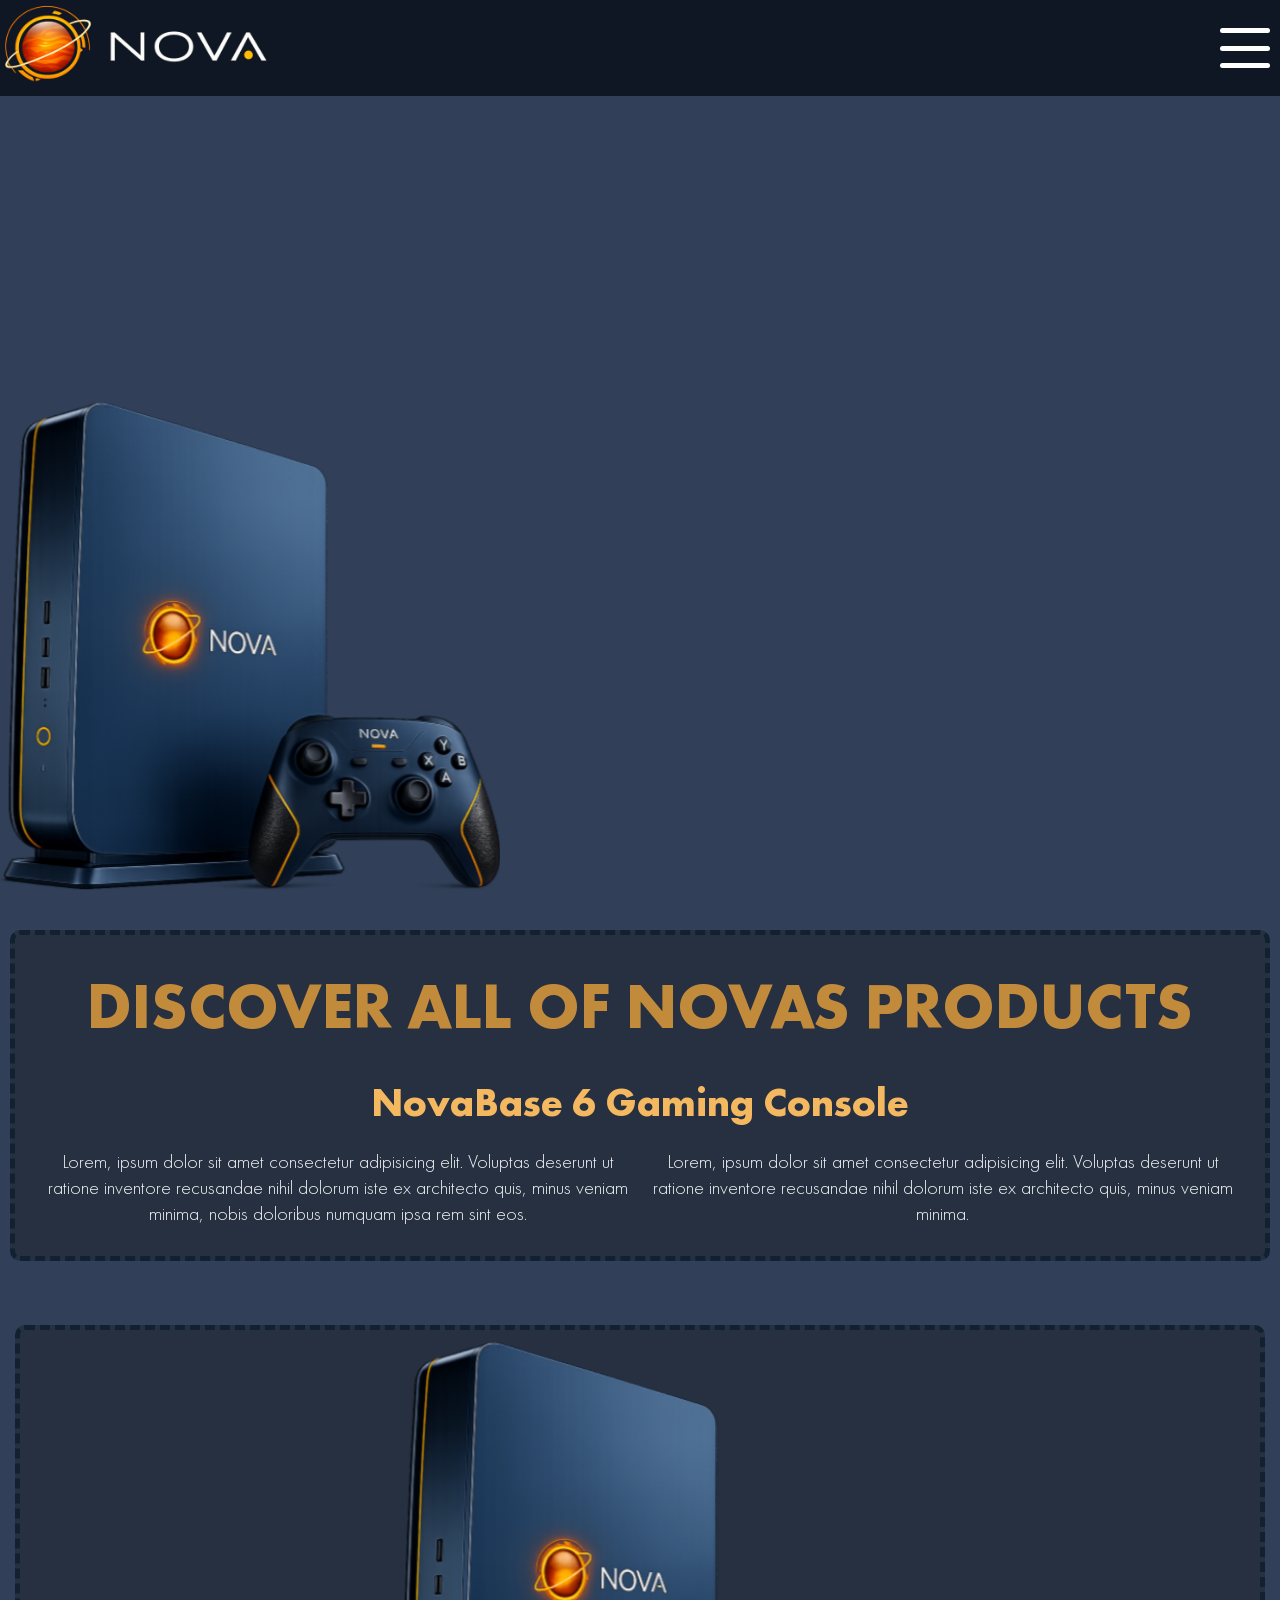
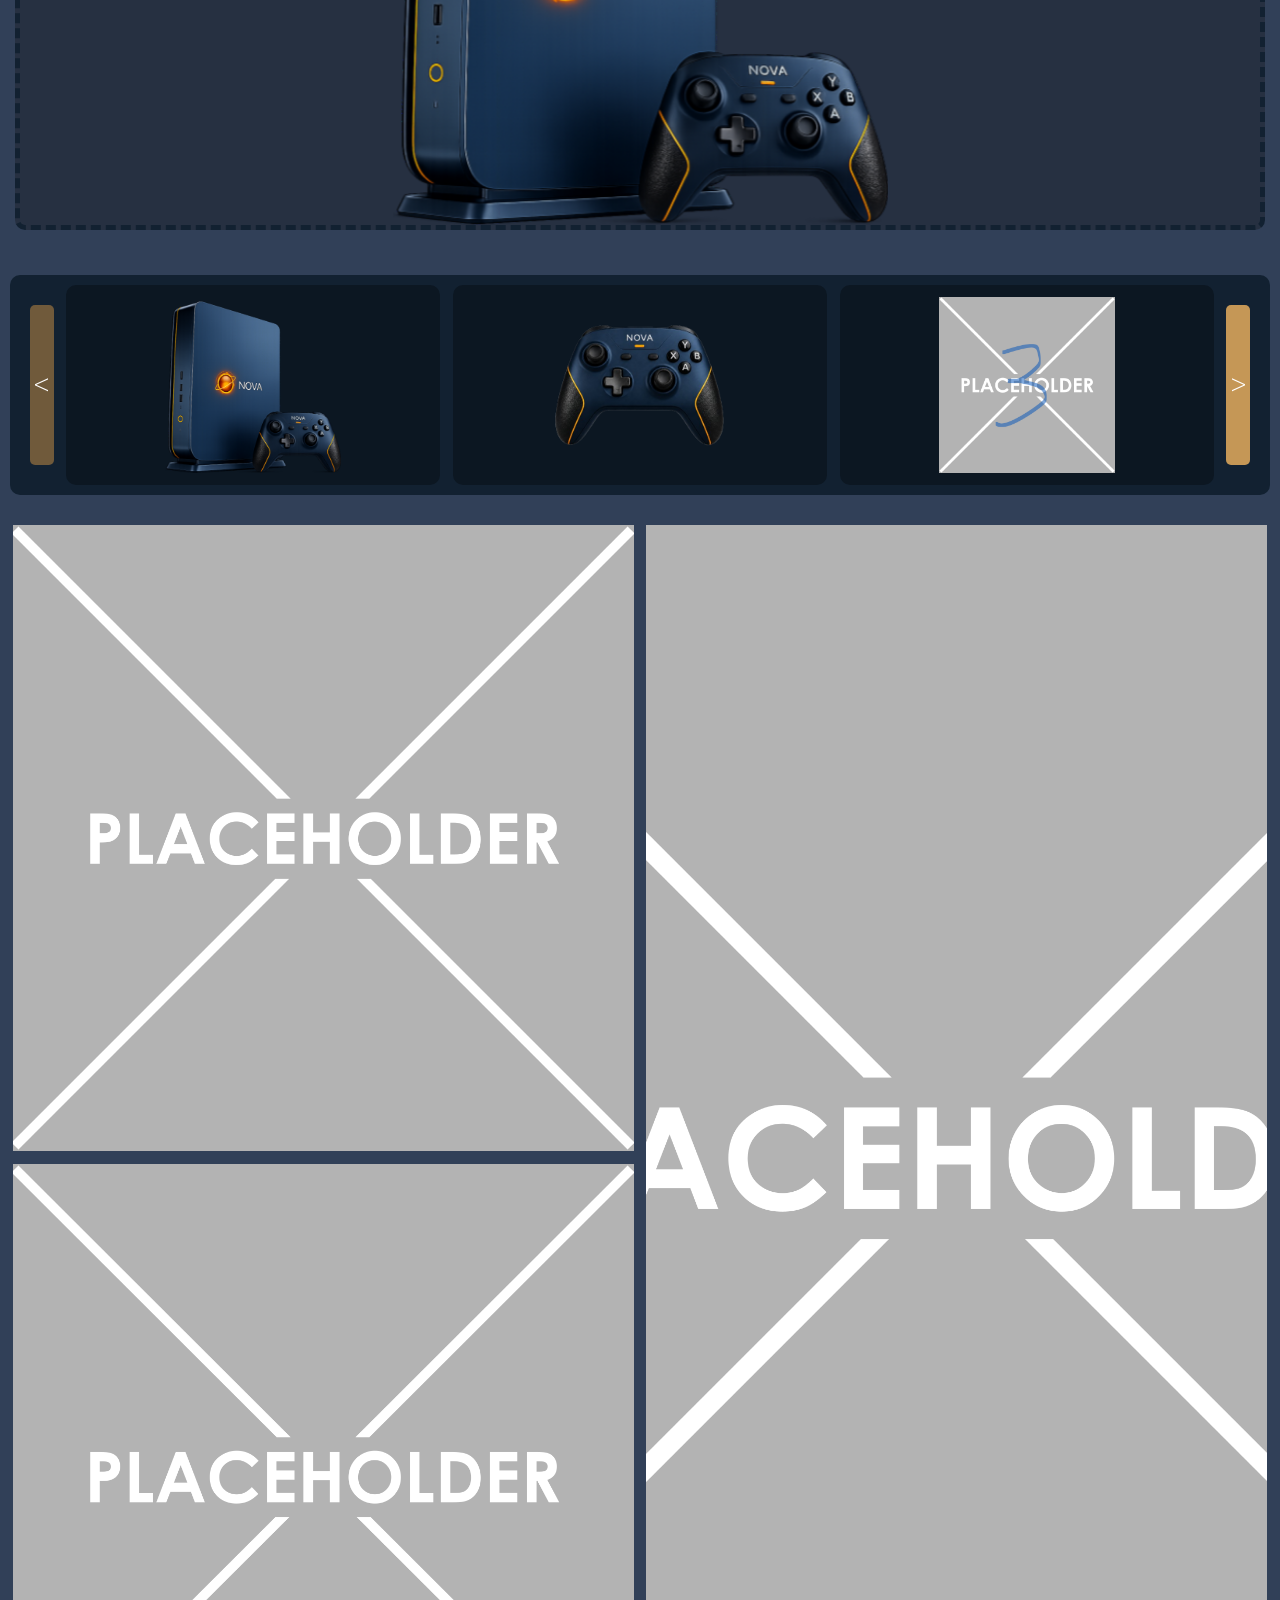
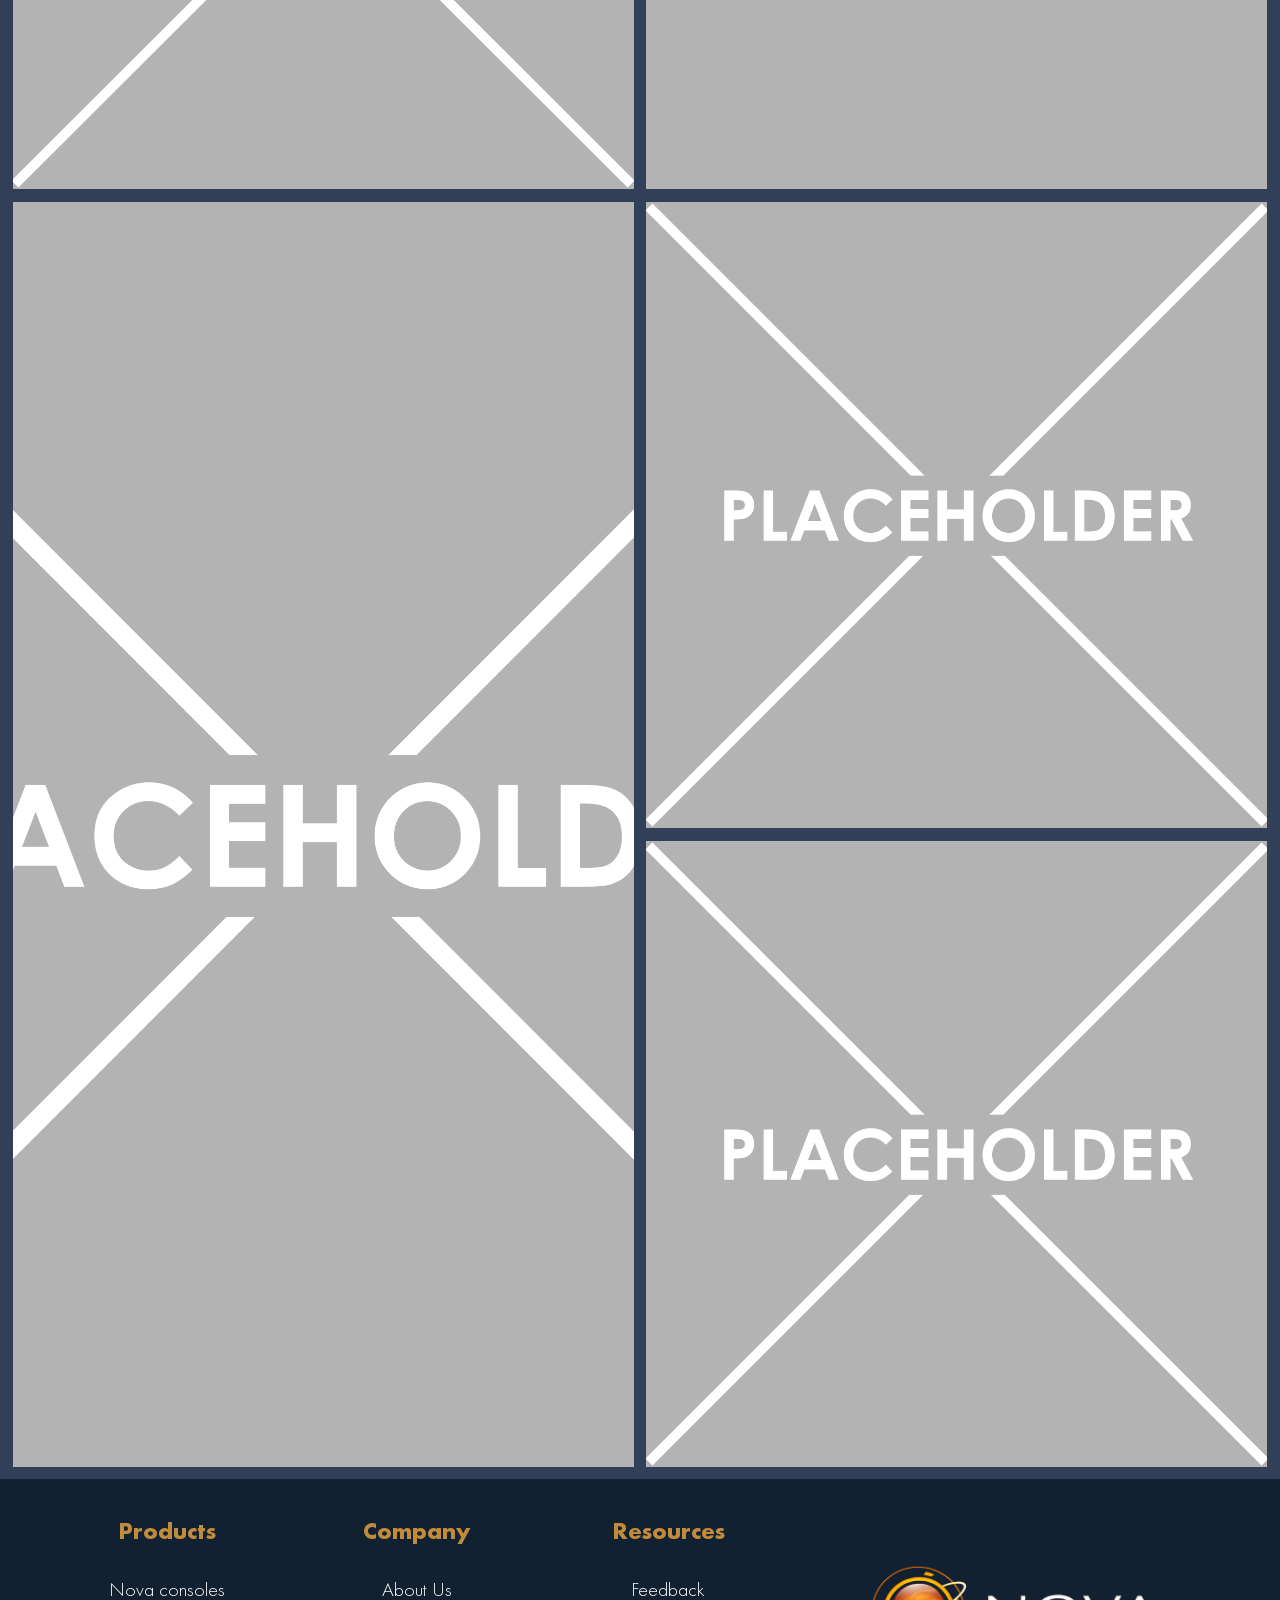
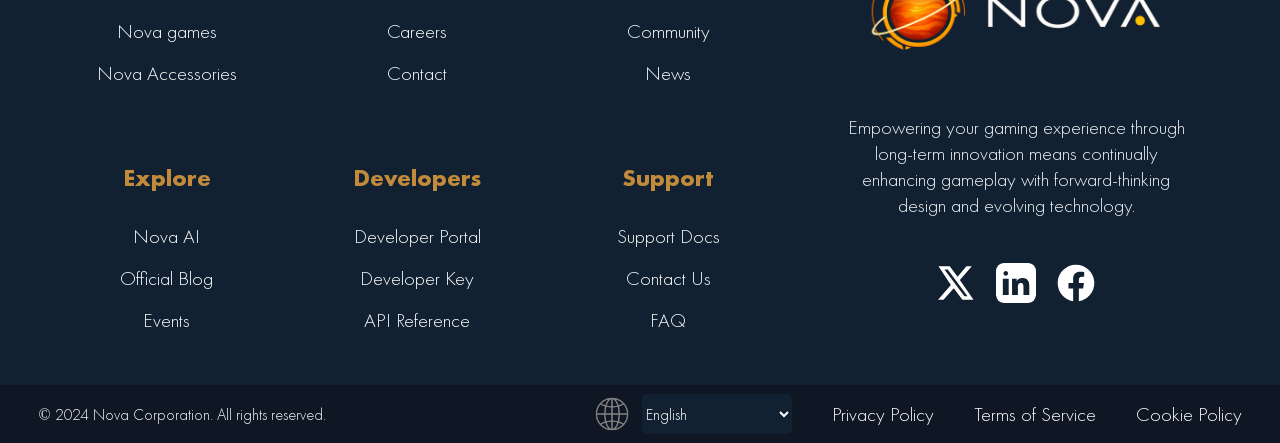
==== commit 45edc1b7: "Device adapted the footer and initial images." ====
--- a/index.html
+++ b/index.html
@@ -25,7 +25,7 @@
                 <span>Sign In</span>
                 <!-- The search icon is out of bounds -->
                 <div class="search">
-                    <input id="search-input" name="search-input" placeholder="Search">
+                    <input name="search-input" placeholder="Search">
                 </div>
                 <div id="hamburger-menu">
                     <div class="hamburger-lines" onclick="toggleHamburger()">
@@ -41,6 +41,11 @@
                         <li href="#">News</li>
                         <li href="#">Store</li>
                         <li href="#">Support</li>
+                        <li>
+                            <div class="search">
+                                <input name="search-input" placeholder="Search">
+                            </div><span>Sign In</span>
+                        </li>
                     </ul>
                 </div>
             </div>
@@ -48,7 +53,7 @@
     </header>
     <main>
         <section class="hero">
-            <img src="./img/placeholder.png" alt="Nova Console 6">
+            <img src="./img/nova_console.png" alt="Nova Console 6">
         </section>
         <section class="info">
             <!-- alignment of info -->
@@ -79,9 +84,9 @@
                 <button id="left-scroll" onclick="carouselScroll('left')">&lt;</button>
                 <div id="view-track">
                     <div id="track">
-                        <div onclick="SwapInfo(1)"><img src="img/placeholder1.png" alt="product1" id="swapinfo_1">
-                        </div>
-                        <div onclick="SwapInfo(2)"><img src="img/placeholder2.png" alt="product2" id="swapinfo_2">
+                        <div onclick="SwapInfo(1)"><img src="img/nova_console.png" alt="Nova Console 6" id="swapinfo_1">
+                        </div>
+                        <div onclick="SwapInfo(2)"><img src="img/nova_controller.png" alt="Nova controller" id="swapinfo_2">
                         </div>
                         <div onclick="SwapInfo(3)"><img src="img/placeholder3.png" alt="product3" id="swapinfo_3">
                         </div>
@@ -117,56 +122,61 @@
         <div id="footer-top">
             <div id="footer-top-left">
                 <div>
-                    <h3>Products</h3>
-                    <ul>
-                        <li><a href="#">Nova consoles</a></li>
-                        <li><a href="#">Nova games</a></li>
-                        <li><a href="#">Nova Accessories</a></li>
-                    </ul>
+                    <div>
+                        <h3>Products</h3>
+                        <ul>
+                            <li><a href="#">Nova consoles</a></li>
+                            <li><a href="#">Nova games</a></li>
+                            <li><a href="#">Nova Accessories</a></li>
+                        </ul>
+                    </div>
+                    <div>
+                        <h3>Company</h3>
+                        <ul>
+                            <li><a href="#">About Us</a></li>
+                            <li><a href="#">Careers</a></li>
+                            <li><a href="#">Contact</a></li>
+                        </ul>
+                    </div>
+                    <div>
+                        <h3>Resources</h3>
+                        <ul>
+                            <li><a href="#">Feedback</a></li>
+                            <li><a href="#">Community</a></li>
+                            <li><a href="#">News</a></li>
+                        </ul>
+                    </div>
                 </div>
                 <div>
-                    <h3>Company</h3>
-                    <ul>
-                        <li><a href="#">About Us</a></li>
-                        <li><a href="#">Careers</a></li>
-                        <li><a href="#">Contact</a></li>
-                    </ul>
-                </div>
-                <div>
-                    <h3>Resources</h3>
-                    <ul>
-                        <li><a href="#">Feedback</a></li>
-                        <li><a href="#">Community</a></li>
-                        <li><a href="#">News</a></li>
-                    </ul>
-                </div>
-                <div>
-                    <h3>Explore</h3>
-                    <ul>
-                        <li><a href="#">Nova AI</a></li>
-                        <li><a href="#">Official Blog</a></li>
-                        <li><a href="#">Events</a></li>
-                    </ul>
-                </div>
-                <div>
-                    <h3>Developers</h3>
-                    <ul>
-                        <li><a href="#">Developer Portal</a></li>
-                        <li><a href="#">Developer Key</a></li>
-                        <li><a href="#">API Reference</a></li>
-                    </ul>
-                </div>
-                <div>
-                    <h3>Support</h3>
-                    <ul>
-                        <li><a href="#">Support Docs</a></li>
-                        <li><a href="#">Contact Us</a></li>
-                        <li><a href="#">FAQ</a></li>
-                    </ul>
+                    <div>
+                        <h3>Explore</h3>
+                        <ul>
+                            <li><a href="#">Nova AI</a></li>
+                            <li><a href="#">Official Blog</a></li>
+                            <li><a href="#">Events</a></li>
+                        </ul>
+                    </div>
+                    <div>
+                        <h3>Developers</h3>
+                        <ul>
+                            <li><a href="#">Developer Portal</a></li>
+                            <li><a href="#">Developer Key</a></li>
+                            <li><a href="#">API Reference</a></li>
+                        </ul>
+                    </div>
+                    <div>
+                        <h3>Support</h3>
+                        <ul>
+                            <li><a href="#">Support Docs</a></li>
+                            <li><a href="#">Contact Us</a></li>
+                            <li><a href="#">FAQ</a></li>
+                        </ul>
+                    </div>
                 </div>
             </div>
             <div id="footer-top-right">
-                <img src="img/nova_logo.png" alt="nova logo">
+                <div id="nova-logo_footer" alt="nova logo">
+                </div>
                 <p>Empowering your gaming experience through long-term innovation means continually enhancing gameplay
                     with forward-thinking design and evolving technology.</p>
                 <div id="socials">
@@ -186,9 +196,9 @@
                     </select>
                 </div>
                 <ul>
-                    <li><a href="#">Privacy Policy</a></li>
-                    <li><a href="#">Terms of Service</a></li>
-                    <li><a href="#">Cookie Policy</a></li>
+                    <li><a href="#" class="policies">Privacy Policy</a></li>
+                    <li><a href="#" class="policies">Terms of Service</a></li>
+                    <li><a href="#" class="policies">Cookie Policy</a></li>
                 </ul>
             </div>
         </div>
--- a/css/style.css
+++ b/css/style.css
@@ -132,7 +132,7 @@
 
 .hero {
     display: flex;
-    background: no-repeat center/cover url("../img/placeholder.png");
+    background: no-repeat center/cover url("../img/nova_swirl_animated_loop.gif");
     height: calc(100vh - var(--navbar-height));
     width: 100%;
     margin-top: var(--navbar-height);
@@ -151,8 +151,11 @@
 }
 
 .hero img {
-    width: 300px;
+    position: absolute;
+    bottom: 10px;
+    width: 500px;
     height: 500px;
+    object-fit: cover;
     align-self: flex-end;
     z-index: 1;
 }
@@ -194,7 +197,7 @@
     flex-direction: column;
     justify-content: space-between;
     width: 50vw;
-    gap:30px;
+    gap: 30px;
 }
 
 #product-info_text div {
@@ -224,10 +227,12 @@
 }
 
 #card-1_display_img {
-    transition: all 1s ease-in-out;
-    background: no-repeat url("../img/placeholder1.png") center / cover;
+    transition: background-image 1s ease-in-out;
+    background: no-repeat url("../img/nova_console.png") center / contain;
     flex-grow: 1;
-    border: #263041 7px solid;
+    background-color: #263041;
+    border: #122131 dashed 5px;
+    border-radius: 10px;
 }
 
 /* carousel info */
@@ -278,12 +283,15 @@
     overflow: hidden;
     border-radius: 10px;
     border: transparent 2px solid;
+    background-color: #0c1722;
+    padding: 10px;
 }
 
 #track img {
     height: 100%;
     width: 100%;
-    object-fit: cover;
+    object-position: center;
+    object-fit: contain;
     transition: transform 0.5s ease;
 }
 
@@ -299,7 +307,7 @@
 
 #wall-of-imgs {
     padding: 0 1vw;
-    margin-bottom: calc(var(--navbar-height));
+    margin-bottom: 1vw;
 }
 
 #wall-of-imgs ul {
@@ -341,10 +349,11 @@
 */
 
 footer {
+    display: flex;
     background-color: #122131;
-    display: flex;
     flex-direction: column;
     justify-content: space-between;
+    text-align: center;
 }
 
 footer a {
@@ -370,10 +379,10 @@
 */
 #footer-top {
     display: flex;
-    justify-content: row;
+    justify-content: space-around;
     background-color: #122131;
-    width: 100%;
-    flex-wrap: wrap;
+    padding: 4vh 4vw;
+    gap: 20px;
 }
 
 /* footer-top-left */
@@ -382,26 +391,34 @@
     display: flex;
     justify-content: space-between;
     flex-wrap: wrap;
-    padding: 8vh 0 8vh 8vw;
-    width: 50vw;
     grid-row-gap: 60px;
-}
-
-#footer-top-left div {
+    flex-grow: 2;
+    width: 10%;
+}
+
+#footer-top-left>div {
+    display: flex;
+    width: 100%;
+    gap: 20px;
+}
+
+#footer-top-left>div>div {
     display: flex;
     flex-direction: column;
-    width: calc(50vw/3);
-    gap: 40px;
+    width: calc(100%/3);
+    gap: 30px;
 }
 
 /* footer-top-right */
 
 #footer-top-right {
     display: flex;
-    margin-top: 8vh;
     flex-direction: column;
     gap: 5vh;
-    width: 40vw;
+    flex-grow: 1;
+    width: 10%;
+    justify-content: center;
+    align-items: center;
 }
 
 #footer-top-right p {
@@ -410,9 +427,15 @@
     width: 80%;
 }
 
-#footer-top-right img {
-    width: 250px;
-    height: auto;
+#nova-logo_footer {
+    background-image: url("../img/nova_logo.png");
+    background-size: contain;
+    background-position: center;
+    background-repeat: no-repeat;
+
+    width: 100%;
+    max-width: 300px;
+    aspect-ratio: 16 / 6;
 }
 
 #socials {
@@ -433,8 +456,7 @@
     display: flex;
     justify-content: space-between;
     align-items: center;
-    padding: 0 3rem;
-    height: 10vh;
+    padding: 1vh 3vw;
     background-color: #0f1724;
 }
 
@@ -460,6 +482,7 @@
     width: 200px;
     height: 100%;
 }
+
 
 #lang select {
     height: 40px;
@@ -491,8 +514,48 @@
 ################# 
 */
 
+@media screen and (max-width: 1762px) {
+    #main-info {
+        text-align: center;
+        flex-direction: column;
+        align-items: center;
+        row-gap: 5vw;
+    }
+
+    .info {
+        padding: 30px 10px;
+    }
+
+    #product-info_text {
+        background-color: #263041;
+        border: #122131 dashed 5px;
+        padding: 30px;
+        border-radius: 10px;
+        width: calc(100% - 70px);
+    }
+
+    #main-info>div>div>div {
+        flex-direction: row;
+        row-gap: 5vw;
+    }
+
+    #card-1_display_img {
+        min-height: 55vh;
+        width: calc(100% - 20px);
+    }
+
+    #display_img-combo {
+        display: flex;
+    }
+}
+
 @media screen and (max-width: 1488px) {
     #nav-list {
+        display: none;
+    }
+
+    nav>div>span,
+    nav>div>.search {
         display: none;
     }
 
@@ -561,39 +624,81 @@
         cursor: pointer;
     }
 
-    #hamburger-content ul:nth-child(odd) {
-        background-color: #1d2635;
-    }
-
-}
-
-@media screen and (max-width: 1762px) {
-    #main-info {
-        text-align: center;
+    #hamburger-content li:last-child {
+        gap: 30px;
+    }
+}
+
+@media screen and (max-width: 1034px) {
+    #footer-bottom {
+        flex-wrap: wrap-reverse;
+    }
+
+    #footer-bottom {
+        justify-content: center;
+    }
+
+    #footer-bottom p {
+        width: 100%;
+        padding: 10px 0 5px 0;
+    }
+}
+
+@media screen and (max-width: 738px) {
+    #footer-top {
+        flex-wrap: wrap-reverse;
+        gap: 50px;
+        padding: 8vh 1vw;
+    }
+
+    #footer-top-right {
+        width: 100%;
+    }
+}
+
+@media screen and (max-width: 510px) {
+
+    #footer-top-right {
+        width: 100%;
+    }
+
+    #footer-top-left {
+        width: 100%;
+    }
+
+    #footer-top-left div {
         flex-direction: column;
-        align-items: center;
-        row-gap: 5vw;
-    }
-
-    #product-info_text {
-        background-color: #263041;
-        border: #122131 dashed 5px;
-        padding: 30px;
-        border-radius: 10px;
-        width: calc(100% - 70px);
-    }
-
-    #main-info>div>div>div {
-        flex-direction: row;
-        row-gap: 5vw;
-    }
-
-    #card-1_display_img {
-        min-height: 55vh;
-        width: calc(100% - 20px);
-    }
-
-    #display_img-combo {
-        display: flex;
+        width: 50%;
+        flex-grow: 1;
+    }
+
+    #footer-top-left div div {
+        width: 100%;
+    }
+
+    .hero img {
+        width: 400px;
+        height: 400px;
+    }
+}
+
+@media screen and (max-width: 433px) {
+    #footer-bottom-right {
+        flex-wrap: wrap-reverse;
+        gap: 20px;
+    }
+
+    #footer-bottom-right ul {
+        width: 100%;
+        padding-bottom: 20px;
+        justify-content: center;
+    }
+
+    h1 {
+        font-size: 3rem !important;
+    }
+
+    h2 {
+        font-size: 2rem !important;
     }
 }
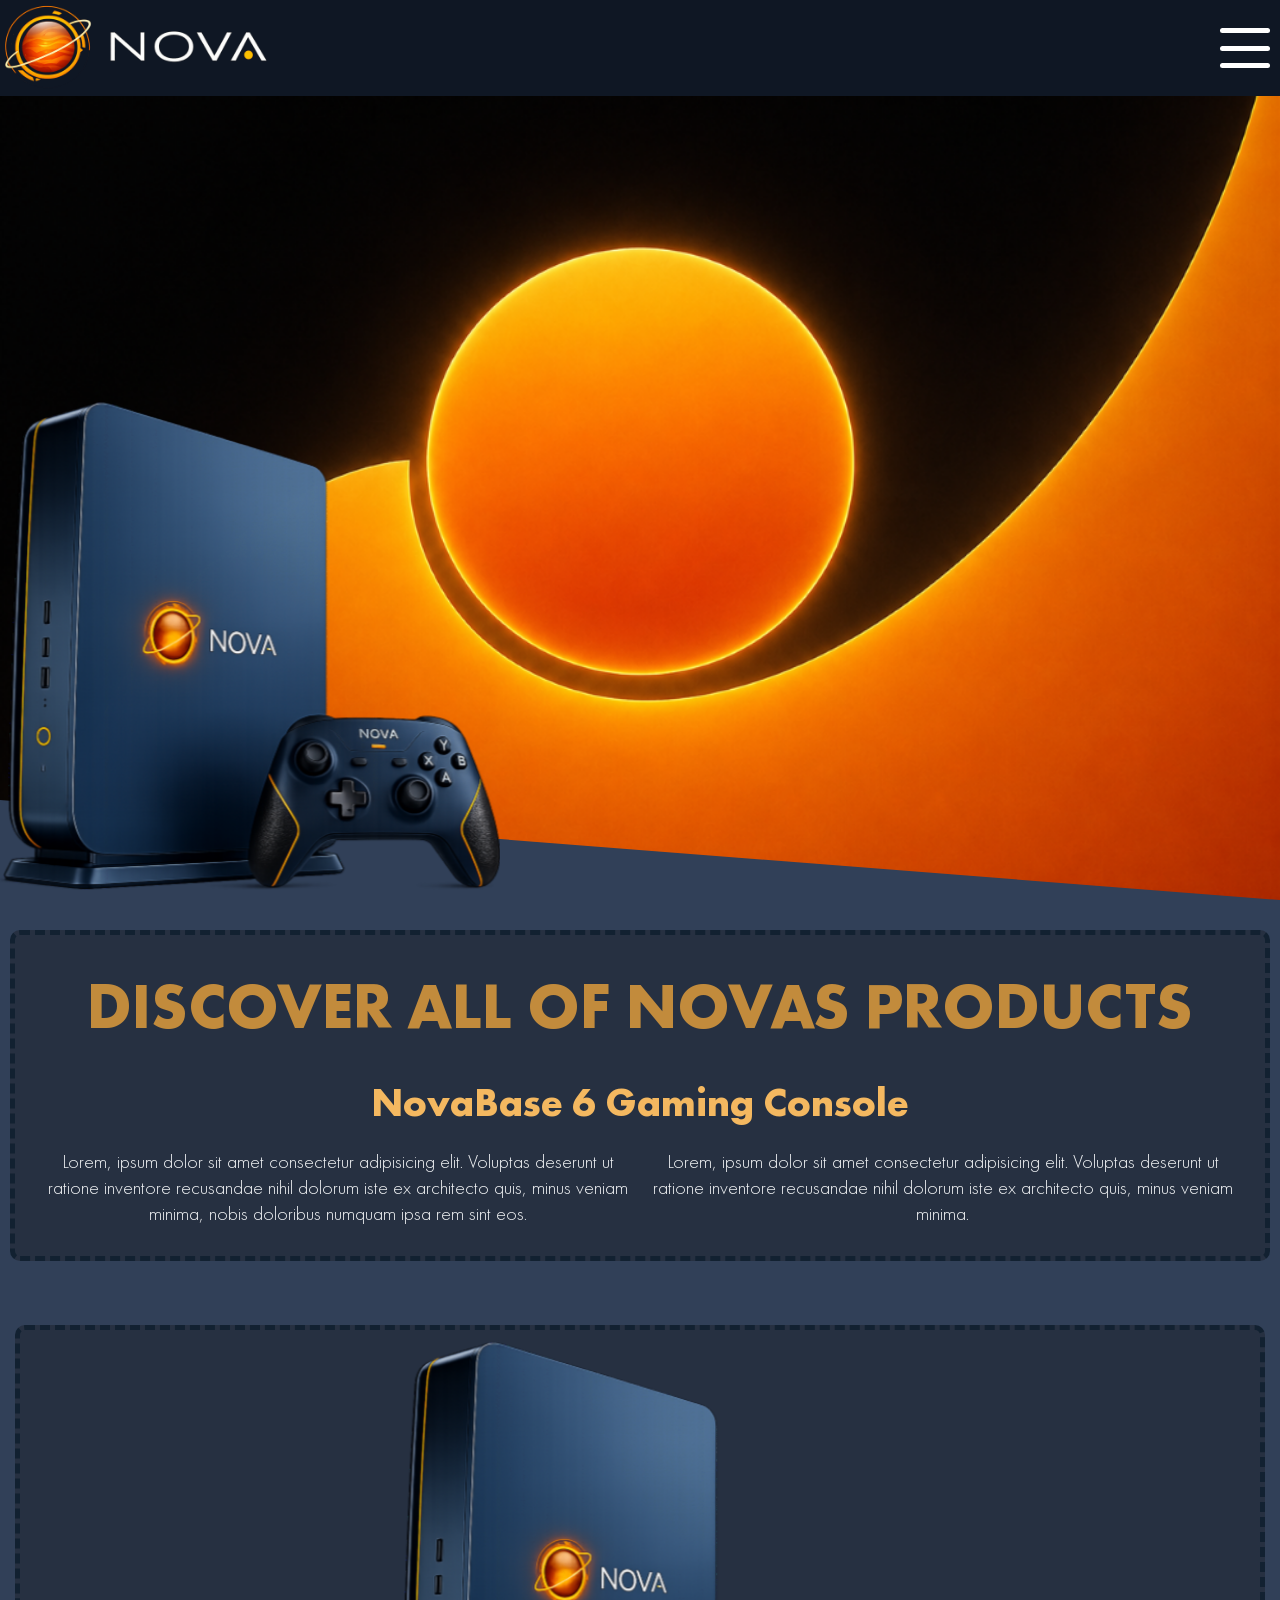
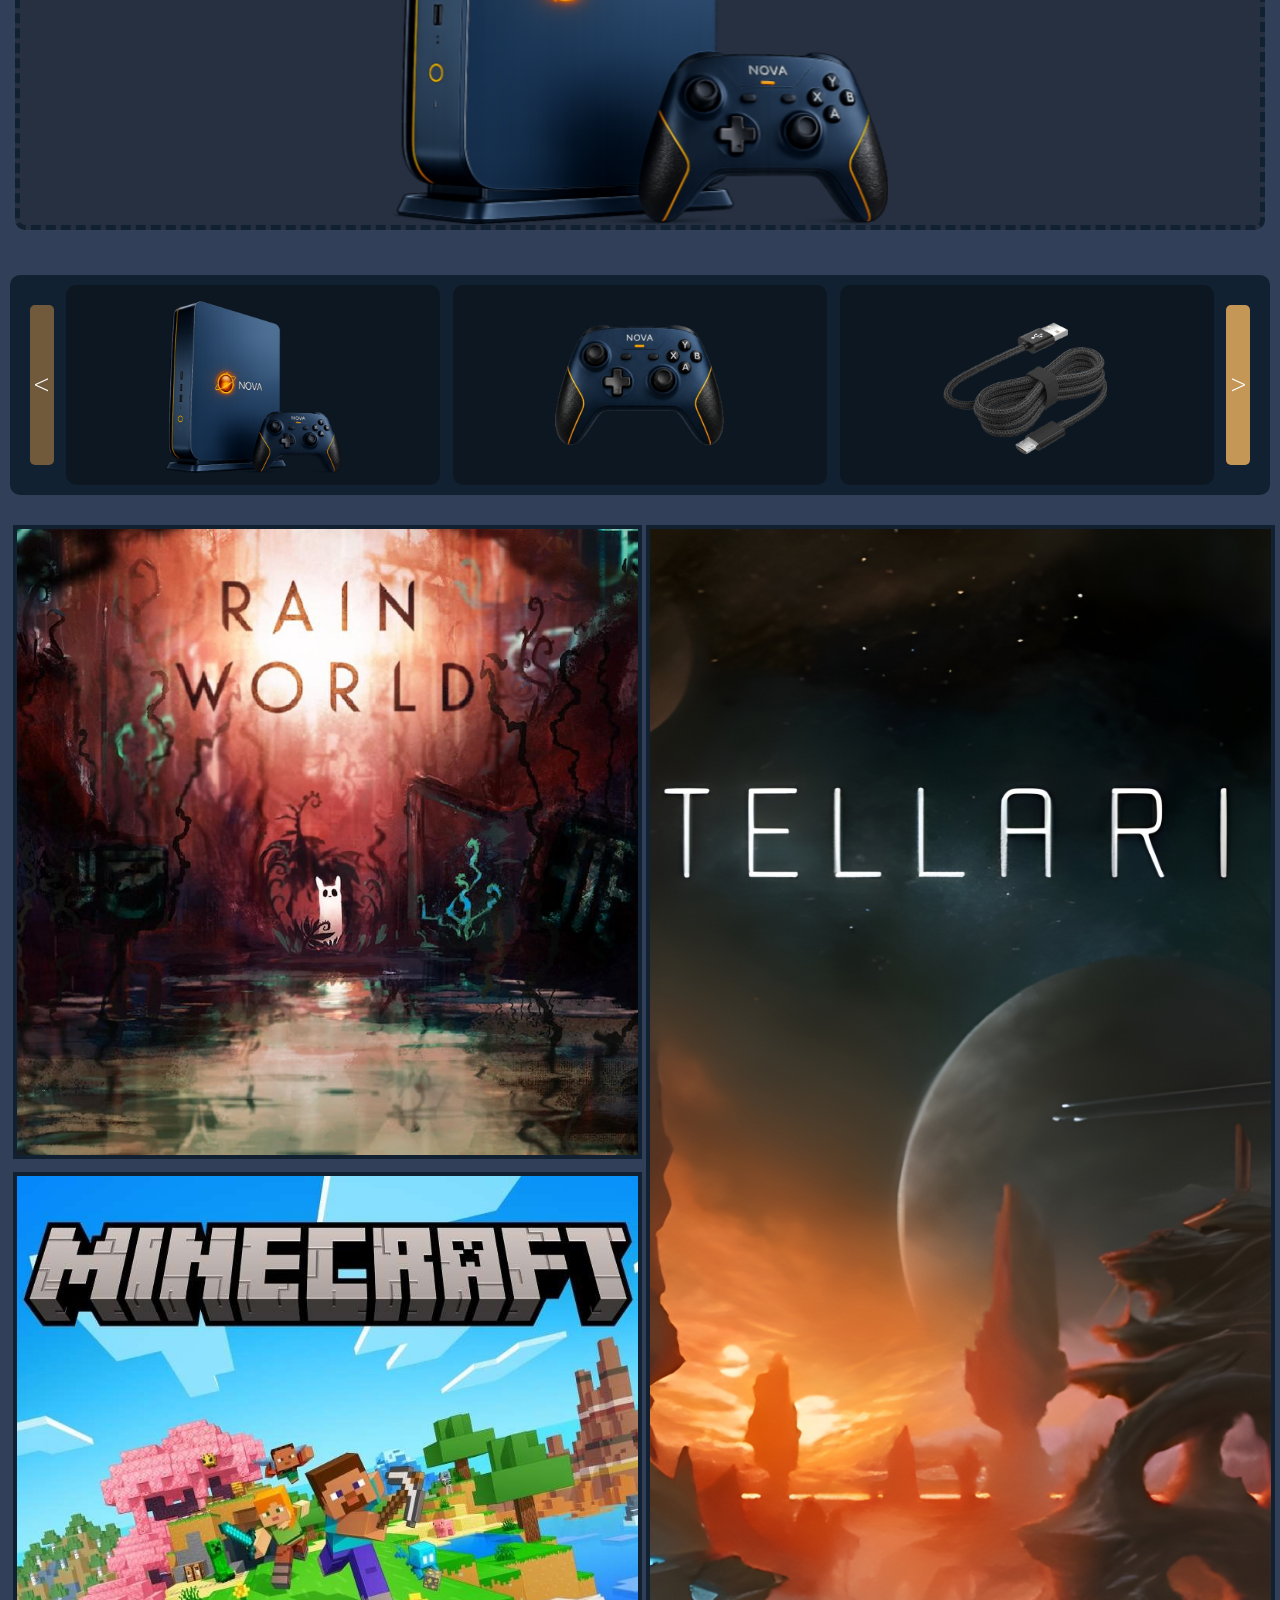
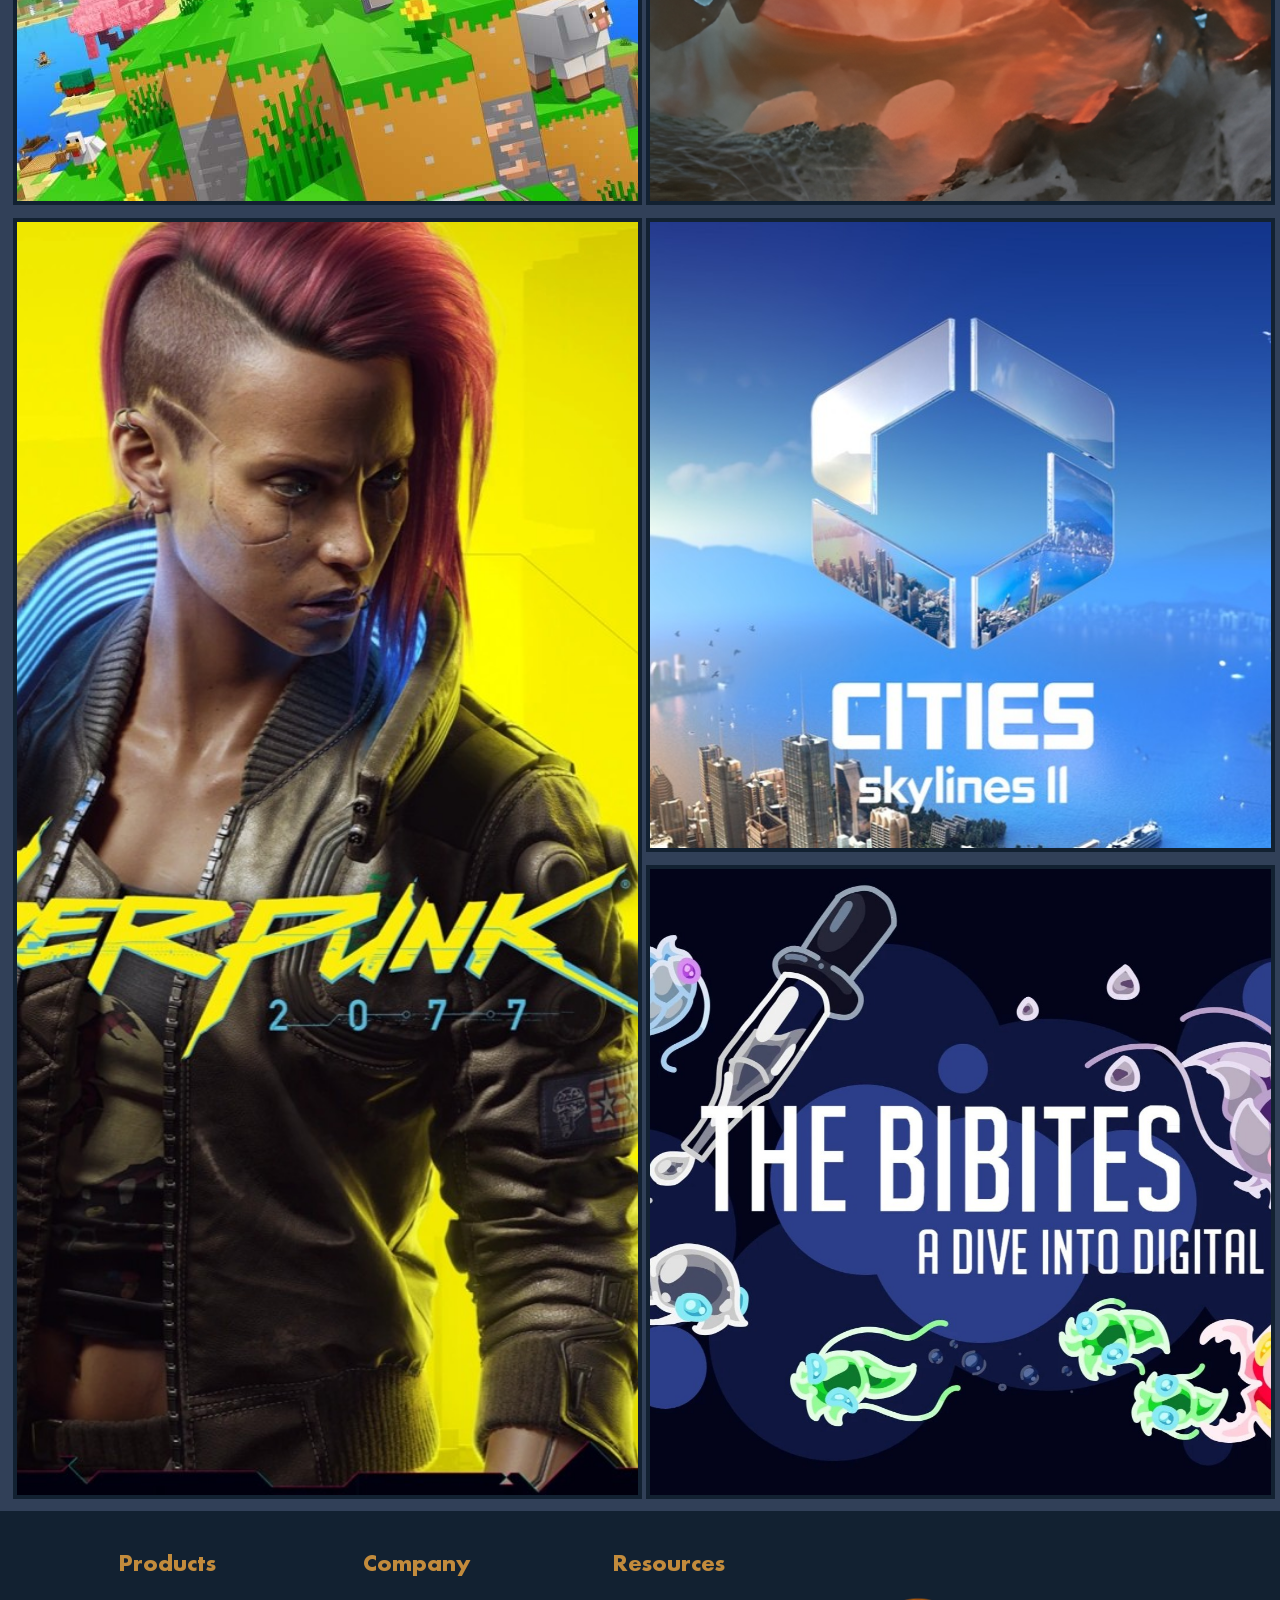
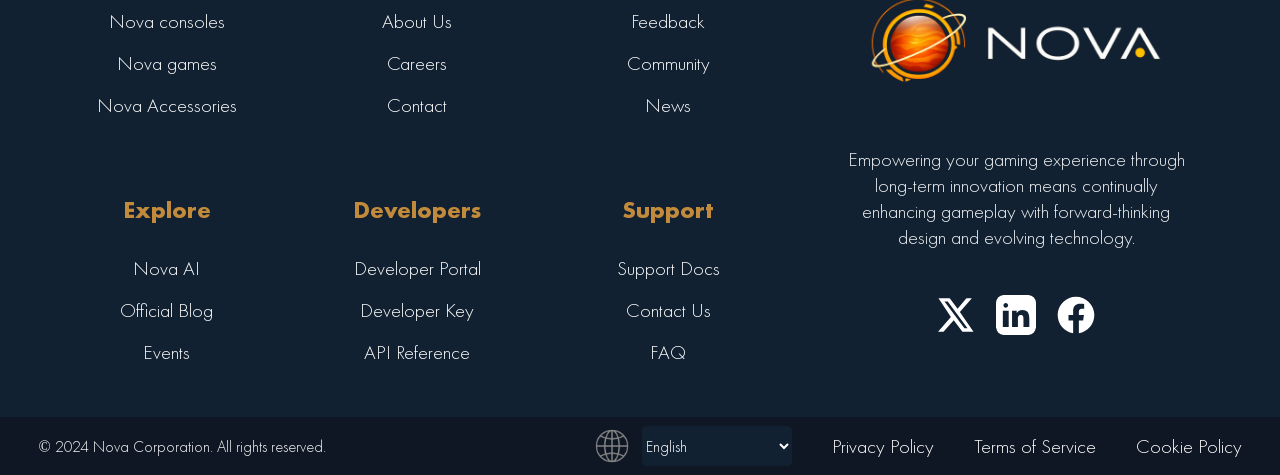
==== commit 7443906a: "Added images and finalized the website" ====
--- a/index.html
+++ b/index.html
@@ -86,21 +86,22 @@
                     <div id="track">
                         <div onclick="SwapInfo(1)"><img src="img/nova_console.png" alt="Nova Console 6" id="swapinfo_1">
                         </div>
-                        <div onclick="SwapInfo(2)"><img src="img/nova_controller.png" alt="Nova controller" id="swapinfo_2">
-                        </div>
-                        <div onclick="SwapInfo(3)"><img src="img/placeholder3.png" alt="product3" id="swapinfo_3">
-                        </div>
-                        <div onclick="SwapInfo(4)"><img src="img/placeholder4.png" alt="product4" id="swapinfo_4">
-                        </div>
-                        <div onclick="SwapInfo(5)"><img src="img/placeholder5.png" alt="product5" id="swapinfo_5">
-                        </div>
-                        <div onclick="SwapInfo(6)"><img src="img/placeholder6.png" alt="product6" id="swapinfo_6">
-                        </div>
-                        <div onclick="SwapInfo(7)"><img src="img/placeholder7.png" alt="product7" id="swapinfo_7">
-                        </div>
-                        <div onclick="SwapInfo(8)"><img src="img/placeholder8.png" alt="product8" id="swapinfo_8">
-                        </div>
-                        <div onclick="SwapInfo(9)"><img src="img/placeholder9.png" alt="product9" id="swapinfo_9">
+                        <div onclick="SwapInfo(2)"><img src="img/nova_controller.png" alt="Nova controller"
+                                id="swapinfo_2">
+                        </div>
+                        <div onclick="SwapInfo(3)"><img src="img/charger.png" alt="charger" id="swapinfo_3">
+                        </div>
+                        <div onclick="SwapInfo(4)"><img src="img/console-sss.png" alt="surround sound" id="swapinfo_4">
+                        </div>
+                        <div onclick="SwapInfo(5)"><img src="img/cleaning_kit-nova.png" alt="product5" id="swapinfo_5">
+                        </div>
+                        <div onclick="SwapInfo(6)"><img src="img/headphones_nova.png" alt="product6" id="swapinfo_6">
+                        </div>
+                        <div onclick="SwapInfo(7)"><img src="img/charging_station.png" alt="product7" id="swapinfo_7">
+                        </div>
+                        <div onclick="SwapInfo(8)"><img src="img/ssd.png" alt="product8" id="swapinfo_8">
+                        </div>
+                        <div onclick="SwapInfo(9)"><img src="img/vr-nova.png" alt="product9" id="swapinfo_9">
                         </div>
                     </div>
                 </div>
@@ -109,12 +110,12 @@
         </section>
         <section id="wall-of-imgs">
             <ul>
-                <li><img src="img/placeholder.png" alt="game1"></li>
-                <li><img src="img/placeholder.png" alt="game2"></li>
-                <li><img src="img/placeholder.png" alt="game6"></li>
-                <li><img src="img/placeholder.png" alt="game3"></li>
-                <li><img src="img/placeholder.png" alt="game4"></li>
-                <li><img src="img/placeholder.png" alt="game5"></li>
+                <li><a href="#"><img src="img/rain-world_game.jpg" alt="rain world"></a></li>
+                <li><a href="#"><img src="img/tellari_game.png" alt="tellari"></a></li>
+                <li><a href="#"><img src="img/minecraft_game.jpg" alt="minecraft"></a></li>
+                <li><a href="#"><img src="img/erpunk.jpg" alt="cyberpunk"></a></li>
+                <li><a href="#"><img src="img/cities-skylines-ii.jpg" alt="cities skylines"></a></li>
+                <li><a href="#"><img src="img/bibites.jpg" alt="bibites"></a></li>
             </ul>
         </section>
     </main>
--- a/css/style.css
+++ b/css/style.css
@@ -116,7 +116,7 @@
     position: absolute;
     height: 25px;
     width: 25px;
-    background-image: url("../img/search_button.jpg");
+    background-image: url("../img/search_button.png");
     background-position: center;
     background-size: cover;
     cursor: pointer;
@@ -132,7 +132,7 @@
 
 .hero {
     display: flex;
-    background: no-repeat center/cover url("../img/nova_swirl_animated_loop.gif");
+    background: no-repeat center/cover url("../img/nova_swirl.png");
     height: calc(100vh - var(--navbar-height));
     width: 100%;
     margin-top: var(--navbar-height);
@@ -320,6 +320,7 @@
 #wall-of-imgs li {
     width: 100%;
     overflow: hidden;
+    border: #122131 solid 4px;
 }
 
 #wall-of-imgs img {
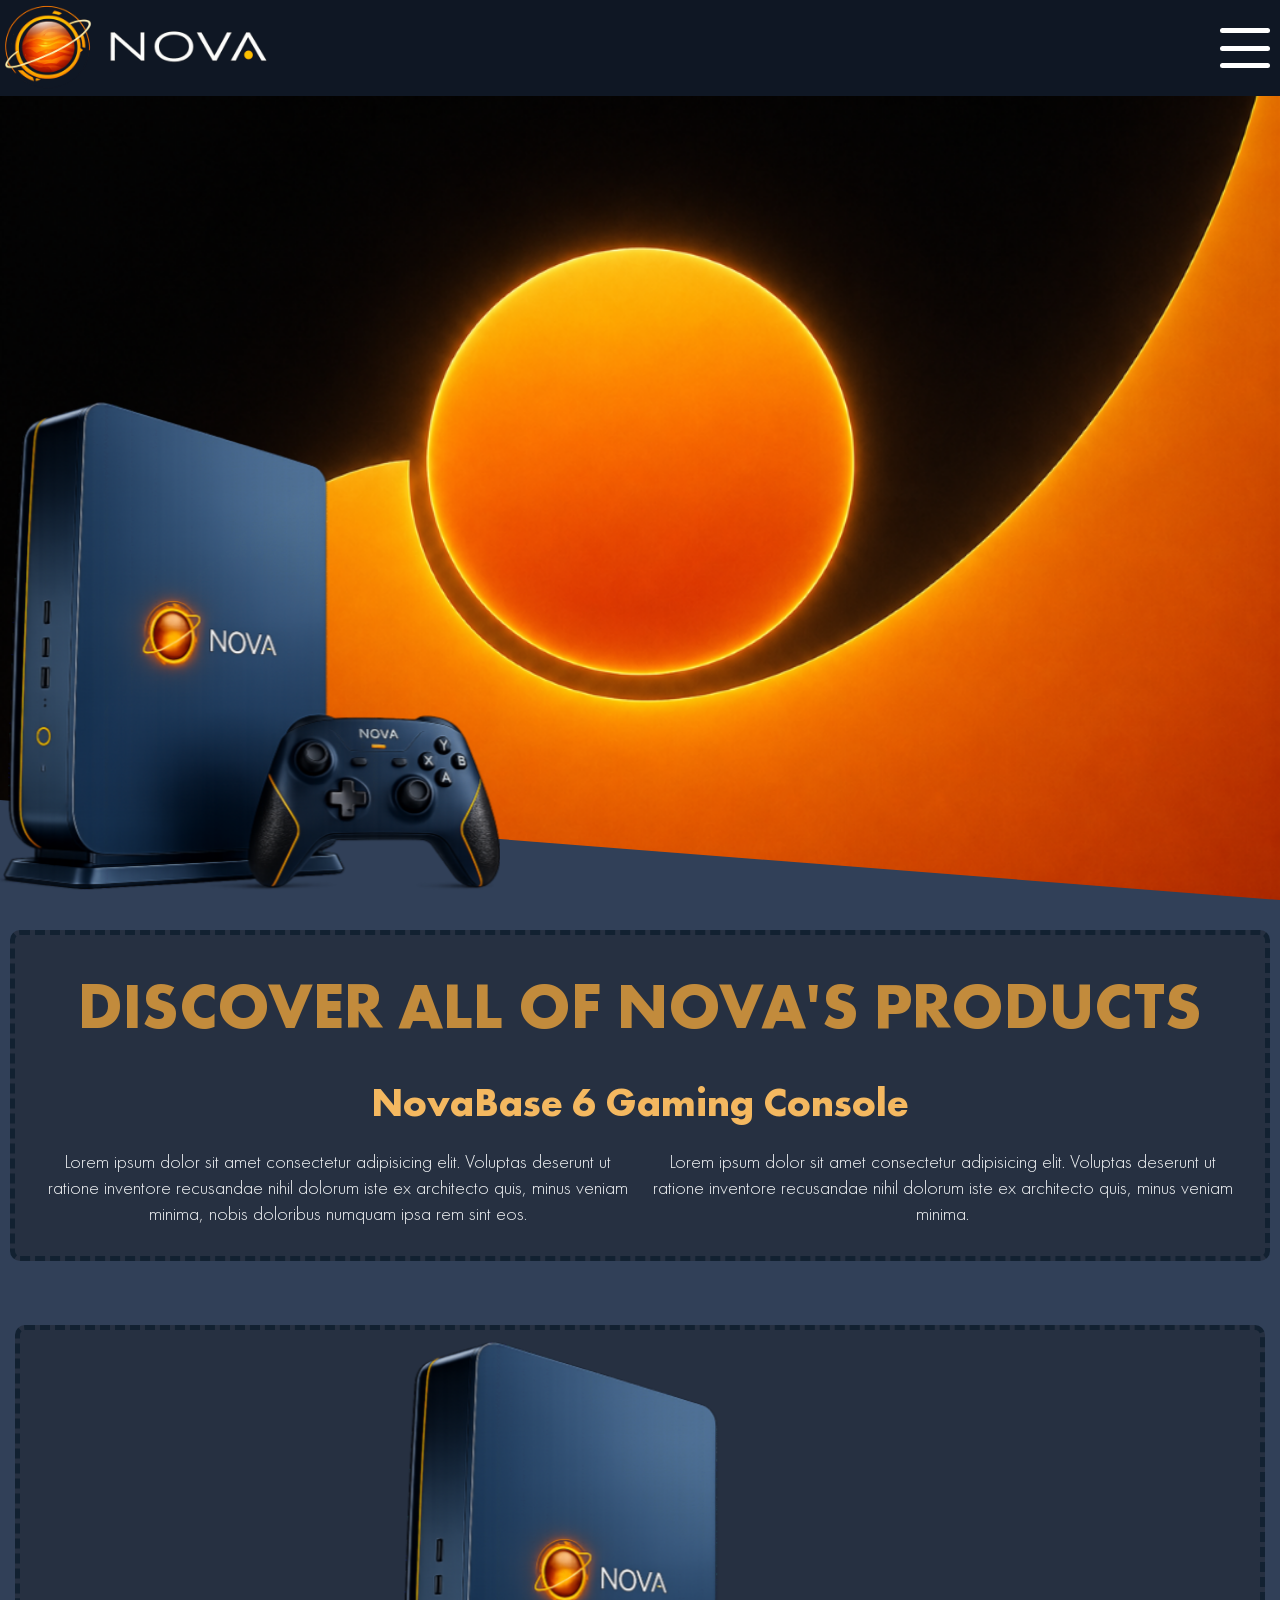
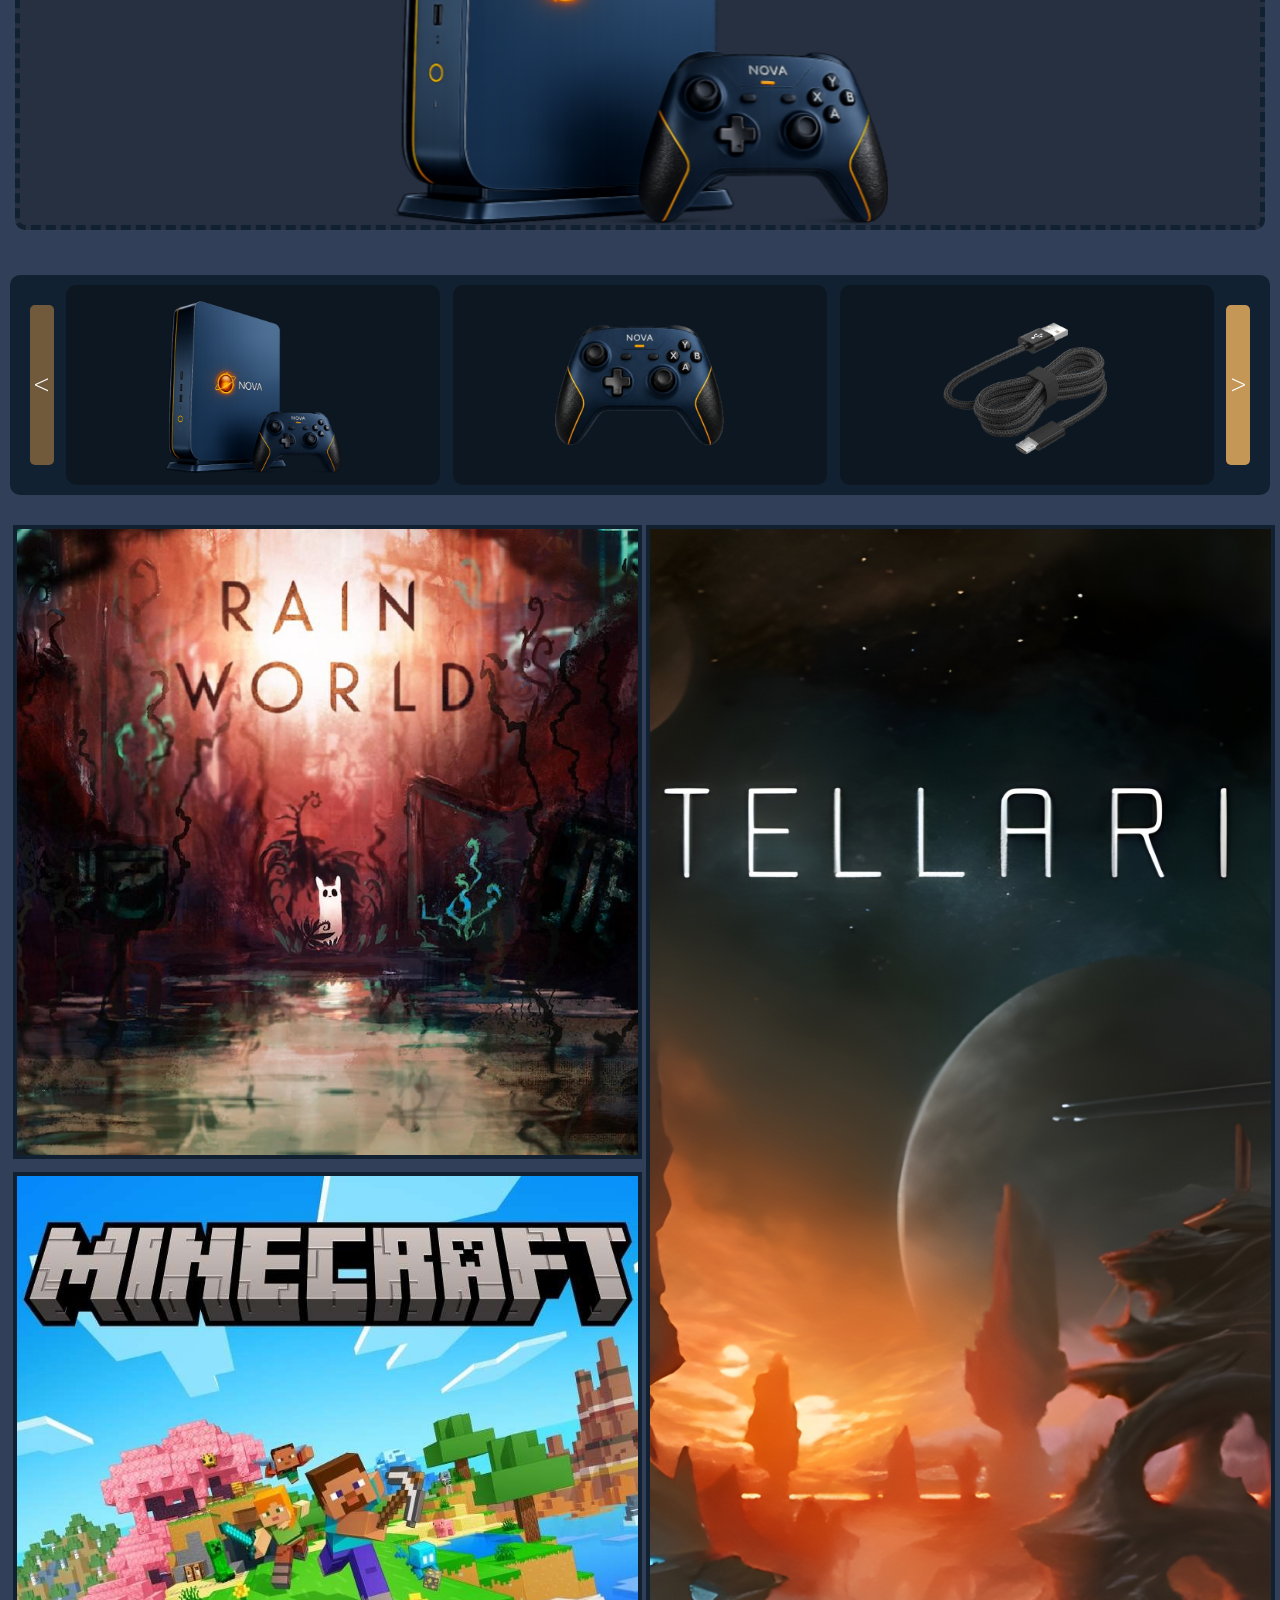
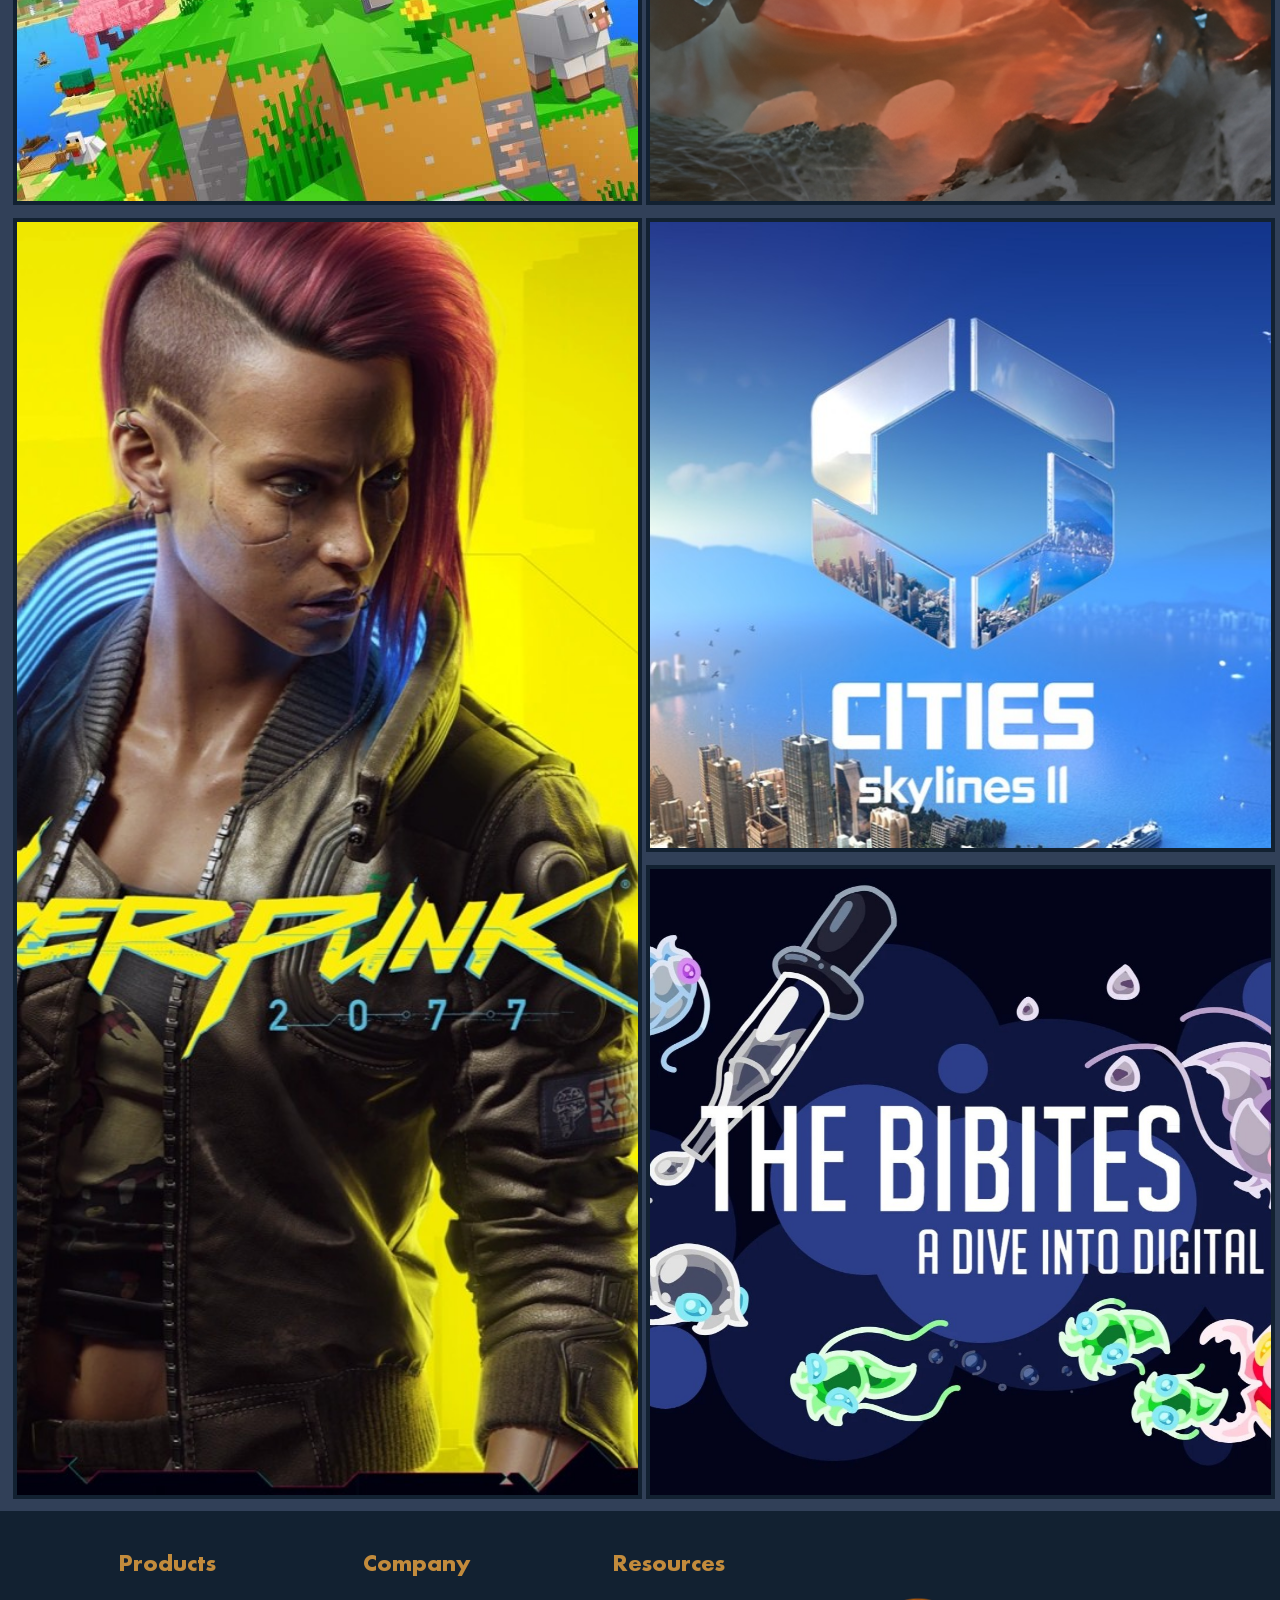
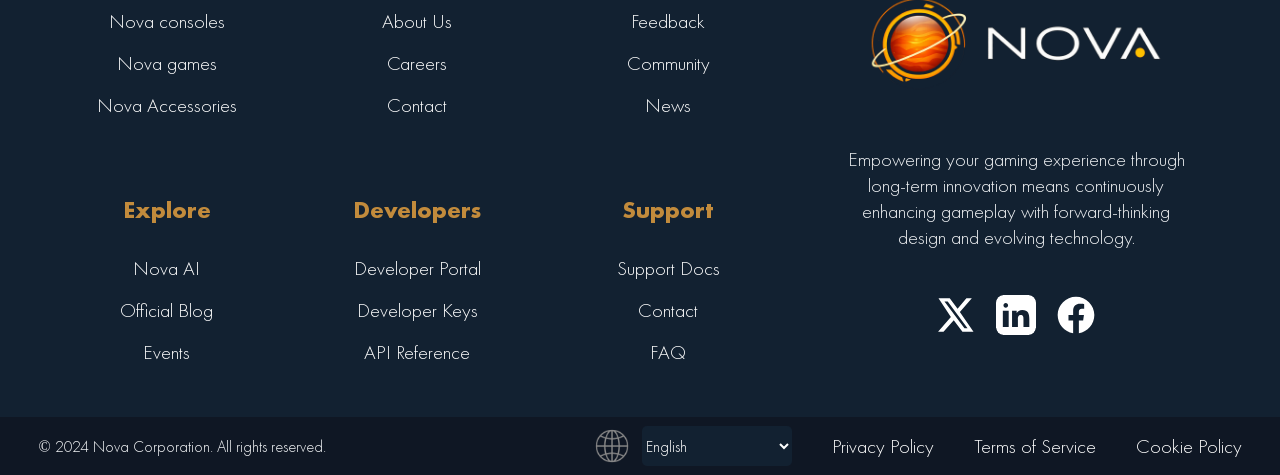
==== commit e0200c48: "implemented Swedish locales" ====
--- a/index.html
+++ b/index.html
@@ -9,105 +9,134 @@
     <script src="javascript/script.js" defer></script>
 </head>
 
-<body onload="carouselScroll(); toggleHamburger();" onresize="resizeFunctions()">
+<body onload="initPage(); carouselScroll(); toggleHamburger();" onresize="resizeFunctions()">
     <header>
         <nav>
-            <a href="index.html"> <img src="./img/nova_logo.png" alt="nova logo"> </a>
+            <a href="index.html">
+                <img src="./img/nova_logo.png" alt="nova logo">
+            </a>
+
             <ul id="nav-list">
-                <li href="#">Games</li>
-                <li href="#">Consoles</li>
-                <li href="#">Accesories</li>
-                <li href="#">News</li>
-                <li href="#">Store</li>
-                <li href="#">Support</li>
+                <li data-key="navigation.games">Games</li>
+                <li data-key="navigation.consoles">Consoles</li>
+                <li data-key="navigation.accessories">Accessories</li>
+                <li data-key="navigation.news">News</li>
+                <li data-key="navigation.store">Store</li>
+                <li data-key="navigation.support">Support</li>
             </ul>
+
             <div>
-                <span>Sign In</span>
-                <!-- The search icon is out of bounds -->
+                <span data-key="navigation.signin">Sign In</span>
+
                 <div class="search">
-                    <input name="search-input" placeholder="Search">
-                </div>
+                    <input name="search-input" data-key="navigation.search_placeholder" placeholder="Search">
+                </div>
+
                 <div id="hamburger-menu">
                     <div class="hamburger-lines" onclick="toggleHamburger()">
                         <span class="line"></span>
                         <span class="line"></span>
                         <span class="line"></span>
                     </div>
-                    <!-- This is the dropdown menu for the hamburger menu -->
+
                     <ul id="hamburger-content">
-                        <li href="#">Games</li>
-                        <li href="#">Consoles</li>
-                        <li href="#">Accesories</li>
-                        <li href="#">News</li>
-                        <li href="#">Store</li>
-                        <li href="#">Support</li>
+                        <li data-key="navigation.games">Games</li>
+                        <li data-key="navigation.consoles">Consoles</li>
+                        <li data-key="navigation.accessories">Accessories</li>
+                        <li data-key="navigation.news">News</li>
+                        <li data-key="navigation.store">Store</li>
+                        <li data-key="navigation.support">Support</li>
                         <li>
                             <div class="search">
-                                <input name="search-input" placeholder="Search">
-                            </div><span>Sign In</span>
+                                <input name="search-input" data-key="navigation.search_placeholder"
+                                    placeholder="Search">
+                            </div>
+                            <span data-key="navigation.signin">Sign In</span>
                         </li>
                     </ul>
                 </div>
             </div>
         </nav>
     </header>
+
     <main>
         <section class="hero">
             <img src="./img/nova_console.png" alt="Nova Console 6">
         </section>
+
         <section class="info">
-            <!-- alignment of info -->
             <div id="main-info">
                 <div id="product-info_text">
-                    <h1>DISCOVER ALL OF NOVAS PRODUCTS</h1>
-                    <div>
-                        <h2>NovaBase 6 Gaming Console</h2>
+                    <h1 data-key="hero_title">DISCOVER ALL OF NOVA'S PRODUCTS</h1>
+
+                    <div>
+                        <h2 data-key="product_title">NovaBase 6 Gaming Console</h2>
+
                         <div>
-                            <p>Lorem, ipsum dolor sit amet consectetur adipisicing elit. Voluptas deserunt ut ratione
-                                inventore
-                                recusandae nihil dolorum iste ex architecto quis, minus veniam minima, nobis doloribus
-                                numquam
-                                ipsa
-                                rem
-                                sint eos.</p>
+                            <p data-key="product_text_1">
+                                Lorem ipsum dolor sit amet consectetur adipisicing elit. Voluptas deserunt ut ratione
+                                inventore recusandae nihil dolorum iste ex architecto quis, minus veniam minima, nobis
+                                doloribus numquam ipsa rem sint eos.
+                            </p>
+
                             <p>
-                                Lorem, ipsum dolor sit amet consectetur adipisicing elit. Voluptas deserunt ut ratione
-                                inventore
-                                recusandae nihil dolorum iste ex architecto quis, minus veniam minima.
+                                Lorem ipsum dolor sit amet consectetur adipisicing elit. Voluptas deserunt ut ratione
+                                inventore recusandae nihil dolorum iste ex architecto quis, minus veniam minima.
                             </p>
                         </div>
                     </div>
                 </div>
+
                 <div id="card-1_display_img"></div>
             </div>
+
             <section id="carousel">
                 <button id="left-scroll" onclick="carouselScroll('left')">&lt;</button>
+
                 <div id="view-track">
                     <div id="track">
-                        <div onclick="SwapInfo(1)"><img src="img/nova_console.png" alt="Nova Console 6" id="swapinfo_1">
-                        </div>
-                        <div onclick="SwapInfo(2)"><img src="img/nova_controller.png" alt="Nova controller"
-                                id="swapinfo_2">
-                        </div>
-                        <div onclick="SwapInfo(3)"><img src="img/charger.png" alt="charger" id="swapinfo_3">
-                        </div>
-                        <div onclick="SwapInfo(4)"><img src="img/console-sss.png" alt="surround sound" id="swapinfo_4">
-                        </div>
-                        <div onclick="SwapInfo(5)"><img src="img/cleaning_kit-nova.png" alt="product5" id="swapinfo_5">
-                        </div>
-                        <div onclick="SwapInfo(6)"><img src="img/headphones_nova.png" alt="product6" id="swapinfo_6">
-                        </div>
-                        <div onclick="SwapInfo(7)"><img src="img/charging_station.png" alt="product7" id="swapinfo_7">
-                        </div>
-                        <div onclick="SwapInfo(8)"><img src="img/ssd.png" alt="product8" id="swapinfo_8">
-                        </div>
-                        <div onclick="SwapInfo(9)"><img src="img/vr-nova.png" alt="product9" id="swapinfo_9">
-                        </div>
-                    </div>
-                </div>
+                        <div onclick="SwapInfo(1)">
+                            <img src="img/nova_console.png" alt="Nova Console 6" id="swapinfo_1">
+                        </div>
+
+                        <div onclick="SwapInfo(2)">
+                            <img src="img/nova_controller.png" alt="Nova controller" id="swapinfo_2">
+                        </div>
+
+                        <div onclick="SwapInfo(3)">
+                            <img src="img/charger.png" alt="charger" id="swapinfo_3">
+                        </div>
+
+                        <div onclick="SwapInfo(4)">
+                            <img src="img/console-sss.png" alt="surround sound" id="swapinfo_4">
+                        </div>
+
+                        <div onclick="SwapInfo(5)">
+                            <img src="img/cleaning_kit-nova.png" alt="product5" id="swapinfo_5">
+                        </div>
+
+                        <div onclick="SwapInfo(6)">
+                            <img src="img/headphones_nova.png" alt="product6" id="swapinfo_6">
+                        </div>
+
+                        <div onclick="SwapInfo(7)">
+                            <img src="img/charging_station.png" alt="product7" id="swapinfo_7">
+                        </div>
+
+                        <div onclick="SwapInfo(8)">
+                            <img src="img/ssd.png" alt="product8" id="swapinfo_8">
+                        </div>
+
+                        <div onclick="SwapInfo(9)">
+                            <img src="img/vr-nova.png" alt="product9" id="swapinfo_9">
+                        </div>
+                    </div>
+                </div>
+
                 <button id="right-scroll" onclick="carouselScroll('right')">&gt;</button>
             </section>
         </section>
+
         <section id="wall-of-imgs">
             <ul>
                 <li><a href="#"><img src="img/rain-world_game.jpg" alt="rain world"></a></li>
@@ -119,67 +148,77 @@
             </ul>
         </section>
     </main>
+
     <footer>
         <div id="footer-top">
             <div id="footer-top-left">
                 <div>
                     <div>
-                        <h3>Products</h3>
+                        <h3 data-key="footer.products">Products</h3>
                         <ul>
                             <li><a href="#">Nova consoles</a></li>
                             <li><a href="#">Nova games</a></li>
                             <li><a href="#">Nova Accessories</a></li>
                         </ul>
                     </div>
-                    <div>
-                        <h3>Company</h3>
-                        <ul>
-                            <li><a href="#">About Us</a></li>
-                            <li><a href="#">Careers</a></li>
-                            <li><a href="#">Contact</a></li>
-                        </ul>
-                    </div>
-                    <div>
-                        <h3>Resources</h3>
-                        <ul>
-                            <li><a href="#">Feedback</a></li>
-                            <li><a href="#">Community</a></li>
-                            <li><a href="#">News</a></li>
-                        </ul>
-                    </div>
-                </div>
+
+                    <div>
+                        <h3 data-key="footer.company">Company</h3>
+                        <ul>
+                            <li><a href="#" data-key="footer.about_us">About Us</a></li>
+                            <li><a href="#" data-key="footer.careers">Careers</a></li>
+                            <li><a href="#" data-key="footer.contact">Contact</a></li>
+                        </ul>
+                    </div>
+
+                    <div>
+                        <h3 data-key="footer.resources">Resources</h3>
+                        <ul>
+                            <li><a href="#" data-key="footer.feedback">Feedback</a></li>
+                            <li><a href="#" data-key="footer.community">Community</a></li>
+                            <li><a href="#" data-key="footer.news">News</a></li>
+                        </ul>
+                    </div>
+                </div>
+
                 <div>
                     <div>
-                        <h3>Explore</h3>
+                        <h3 data-key="footer.explore">Explore</h3>
                         <ul>
                             <li><a href="#">Nova AI</a></li>
-                            <li><a href="#">Official Blog</a></li>
-                            <li><a href="#">Events</a></li>
-                        </ul>
-                    </div>
-                    <div>
-                        <h3>Developers</h3>
-                        <ul>
-                            <li><a href="#">Developer Portal</a></li>
-                            <li><a href="#">Developer Key</a></li>
-                            <li><a href="#">API Reference</a></li>
-                        </ul>
-                    </div>
-                    <div>
-                        <h3>Support</h3>
-                        <ul>
-                            <li><a href="#">Support Docs</a></li>
-                            <li><a href="#">Contact Us</a></li>
-                            <li><a href="#">FAQ</a></li>
-                        </ul>
-                    </div>
-                </div>
-            </div>
+                            <li><a href="#" data-key="footer.official_blog">Official Blog</a></li>
+                            <li><a href="#" data-key="footer.events">Events</a></li>
+                        </ul>
+                    </div>
+
+                    <div>
+                        <h3 data-key="footer.developers">Developers</h3>
+                        <ul>
+                            <li><a href="#" data-key="footer.developer_portal">Developer Portal</a></li>
+                            <li><a href="#" data-key="footer.developer_key">Developer Keys</a></li>
+                            <li><a href="#" data-key="footer.api_reference">API Reference</a></li>
+                        </ul>
+                    </div>
+
+                    <div>
+                        <h3 data-key="footer.support">Support</h3>
+                        <ul>
+                            <li><a href="#" data-key="footer.support_docs">Support Docs</a></li>
+                            <li><a href="#" data-key="footer.contact">Contact Us</a></li>
+                            <li><a href="#" data-key="footer.faq">FAQ</a></li>
+                        </ul>
+                    </div>
+                </div>
+            </div>
+
             <div id="footer-top-right">
-                <div id="nova-logo_footer" alt="nova logo">
-                </div>
-                <p>Empowering your gaming experience through long-term innovation means continually enhancing gameplay
-                    with forward-thinking design and evolving technology.</p>
+                <div id="nova-logo_footer" alt="nova logo"></div>
+
+                <p data-key="footer.description">
+                    Empowering your gaming experience through long-term innovation means continuously enhancing gameplay
+                    with forward-thinking design and evolving technology.
+                </p>
+
                 <div id="socials">
                     <a href="#"><img src="img/x_icon.svg" alt="our x page"></a>
                     <a href="#"><img src="img/linkedin_icon.svg" alt="our linkedin page"></a>
@@ -187,19 +226,24 @@
                 </div>
             </div>
         </div>
+
         <div id="footer-bottom">
-            <p>© 2024 Nova Corporation. All rights reserved.</p>
+            <p data-key="footer.copyright">© 2024 Nova Corporation. All rights reserved.</p>
+
             <div id="footer-bottom-right">
-                <div id="lang"><img src="img/lang_icon.png" alt="change languages">
-                    <select id="language-chosen">
-                        <option>English</option>
-                        <option>Svenska</option>
+                <div id="lang">
+                    <img src="img/lang_icon.png" alt="change language">
+
+                    <select id="language-chosen" onchange="changeLanguage()">
+                        <option value="en">English</option>
+                        <option value="sv">Svenska</option>
                     </select>
                 </div>
+
                 <ul>
-                    <li><a href="#" class="policies">Privacy Policy</a></li>
-                    <li><a href="#" class="policies">Terms of Service</a></li>
-                    <li><a href="#" class="policies">Cookie Policy</a></li>
+                    <li><a href="#" class="policies" data-key="footer.privacy_policy">Privacy Policy</a></li>
+                    <li><a href="#" class="policies" data-key="footer.terms_of_service">Terms of Service</a></li>
+                    <li><a href="#" class="policies" data-key="footer.cookie_policy">Cookie Policy</a></li>
                 </ul>
             </div>
         </div>
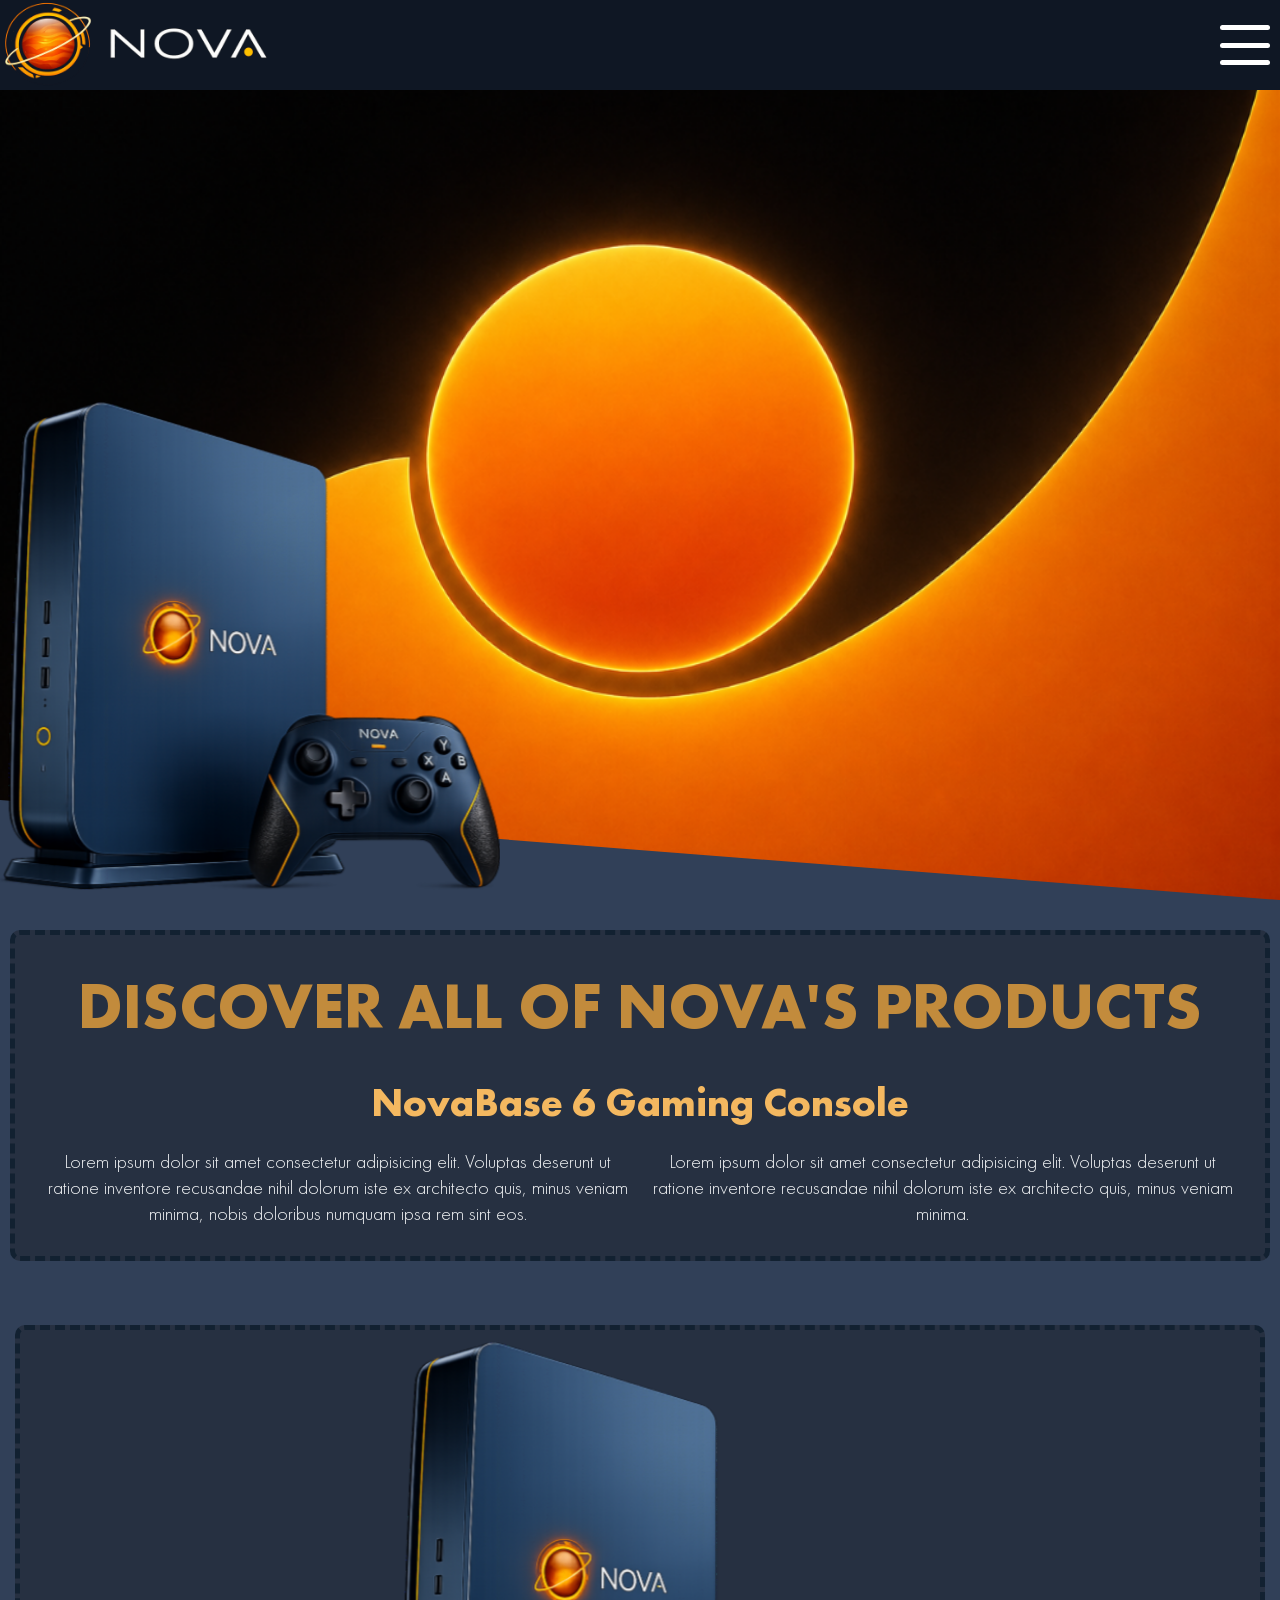
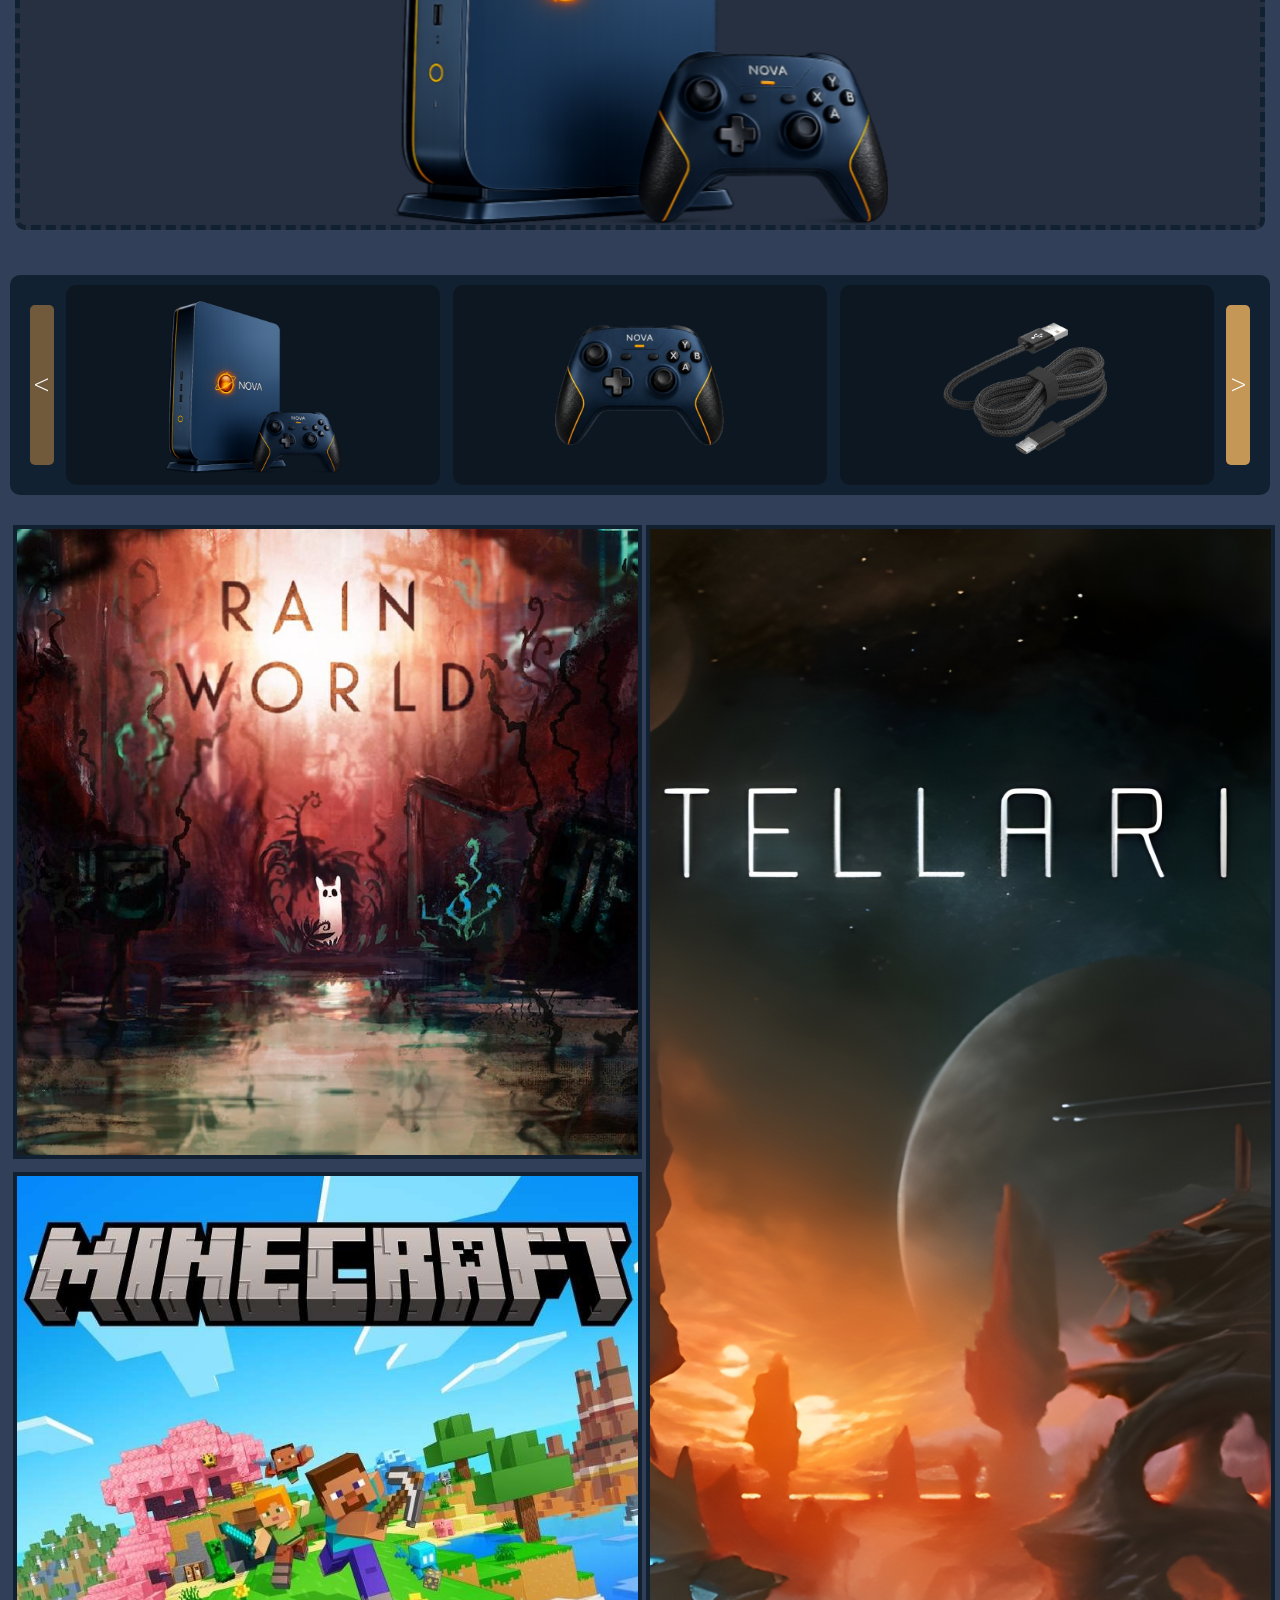
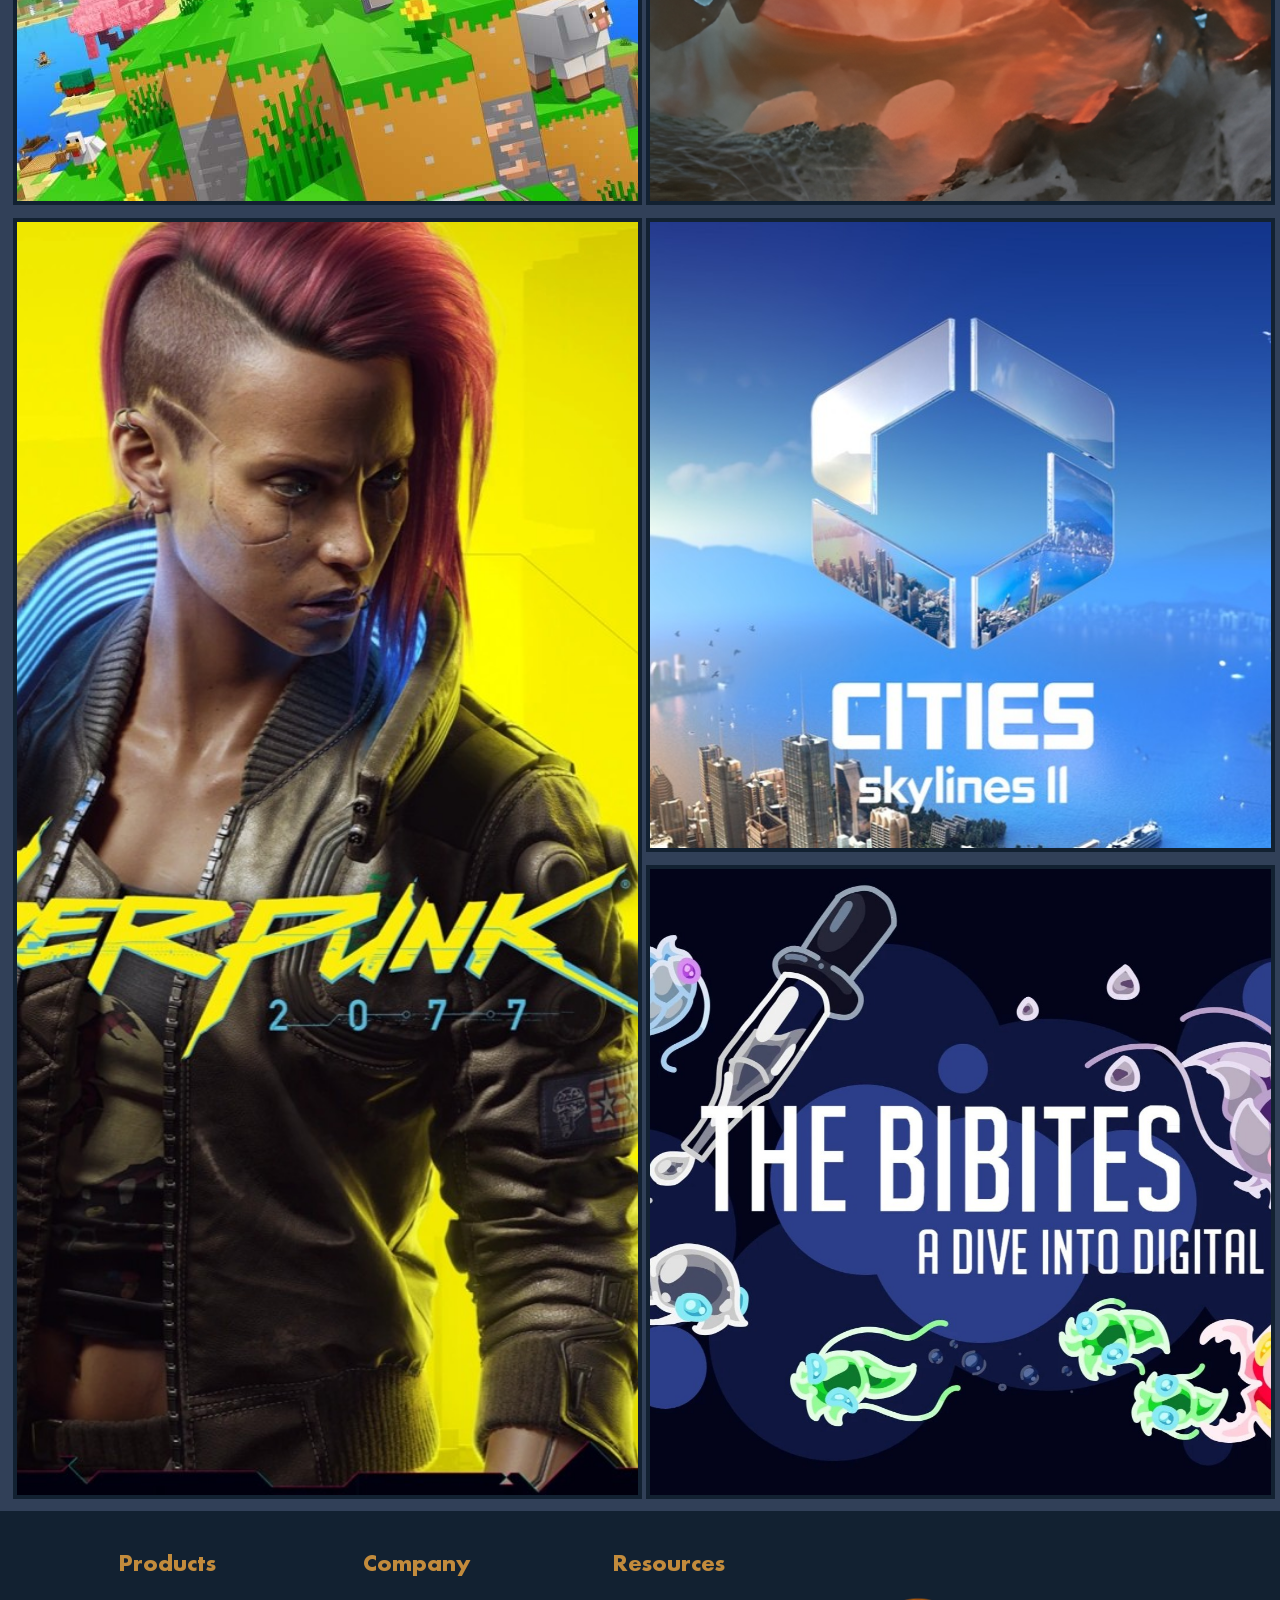
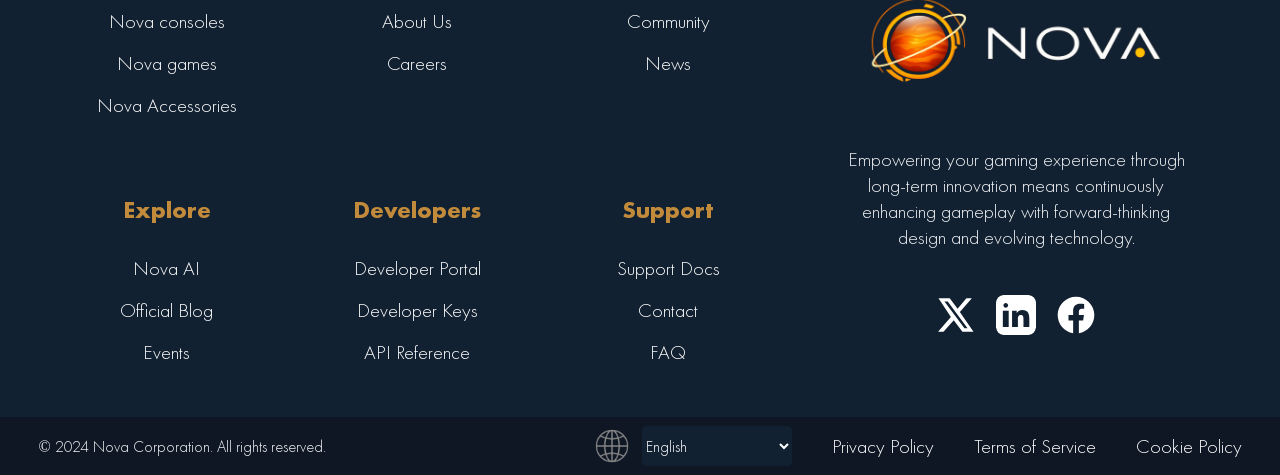
==== commit 30bb4b78: "added a meta description" ====
--- a/index.html
+++ b/index.html
@@ -4,9 +4,17 @@
 <head>
     <meta charset="UTF-8">
     <meta name="viewport" content="width=device-width, initial-scale=1.0">
+    <meta name="description"
+        content="Discover the future of gaming with Nova's cutting-edge consoles, immersive games, and innovative accessories. Explore our latest products and elevate your gaming experience to new heights.">
     <title>nova</title>
-    <link href="css/style.css" rel="stylesheet">
-    <script src="javascript/script.js" defer></script>
+    <link href="css/main.css" rel="stylesheet">
+    <link href="css/root.css" rel="stylesheet">
+    <link href="css/header.css" rel="stylesheet">
+    <link href="css/footer.css" rel="stylesheet">
+
+    <script src="javascript/translations.js" defer></script>
+    <script src="javascript/hamburger.js" defer></script>
+    <script src="javascript/carousel.js" defer></script>
 </head>
 
 <body onload="initPage(); carouselScroll(); toggleHamburger();" onresize="resizeFunctions()">
@@ -150,8 +158,8 @@
     </main>
 
     <footer>
-        <div id="footer-top">
-            <div id="footer-top-left">
+        <div class="footer-top">
+            <div class="footer-top-left">
                 <div>
                     <div>
                         <h3 data-key="footer.products">Products</h3>
@@ -167,14 +175,12 @@
                         <ul>
                             <li><a href="#" data-key="footer.about_us">About Us</a></li>
                             <li><a href="#" data-key="footer.careers">Careers</a></li>
-                            <li><a href="#" data-key="footer.contact">Contact</a></li>
                         </ul>
                     </div>
 
                     <div>
                         <h3 data-key="footer.resources">Resources</h3>
                         <ul>
-                            <li><a href="#" data-key="footer.feedback">Feedback</a></li>
                             <li><a href="#" data-key="footer.community">Community</a></li>
                             <li><a href="#" data-key="footer.news">News</a></li>
                         </ul>
@@ -204,22 +210,22 @@
                         <h3 data-key="footer.support">Support</h3>
                         <ul>
                             <li><a href="#" data-key="footer.support_docs">Support Docs</a></li>
-                            <li><a href="#" data-key="footer.contact">Contact Us</a></li>
+                            <li><a href="./html/contact.html" data-key="footer.contact">Contact</a></li>
                             <li><a href="#" data-key="footer.faq">FAQ</a></li>
                         </ul>
                     </div>
                 </div>
             </div>
 
-            <div id="footer-top-right">
-                <div id="nova-logo_footer" alt="nova logo"></div>
+            <div class="footer-top-right">
+                <div class="nova-logo_footer"></div>
 
                 <p data-key="footer.description">
                     Empowering your gaming experience through long-term innovation means continuously enhancing gameplay
                     with forward-thinking design and evolving technology.
                 </p>
 
-                <div id="socials">
+                <div class="socials">
                     <a href="#"><img src="img/x_icon.svg" alt="our x page"></a>
                     <a href="#"><img src="img/linkedin_icon.svg" alt="our linkedin page"></a>
                     <a href="#"><img src="img/facebook_logo.svg" alt="our facebook page"></a>
@@ -227,11 +233,11 @@
             </div>
         </div>
 
-        <div id="footer-bottom">
+        <div class="footer-bottom">
             <p data-key="footer.copyright">© 2024 Nova Corporation. All rights reserved.</p>
 
-            <div id="footer-bottom-right">
-                <div id="lang">
+            <div class="footer-bottom-right">
+                <div class="lang">
                     <img src="img/lang_icon.png" alt="change language">
 
                     <select id="language-chosen" onchange="changeLanguage()">
--- a/css/main.css
+++ b/css/main.css
@@ -0,0 +1,359 @@
+/*  
+############
+HERO
+############ 
+*/
+
+.hero {
+    display: flex;
+    background: no-repeat center/cover url("../img/nova_swirl.png");
+    height: calc(100vh - var(--navbar-height));
+    width: 100%;
+    margin-top: var(--navbar-height);
+}
+
+.hero::after {
+    content: "";
+    width: 100%;
+    height: 100px;
+    position: absolute;
+    bottom: 0;
+    left: 0;
+    clip-path: polygon(0 100%, 0 0, 100% 100%);
+    background-color: var(--main-bg-color);
+    z-index: 0;
+}
+
+.hero img {
+    position: absolute;
+    bottom: 10px;
+    width: 500px;
+    height: 500px;
+    object-fit: cover;
+    align-self: flex-end;
+    z-index: 1;
+}
+
+/*  
+############
+PRODUCT INFO
+############ 
+*/
+
+.info {
+    display: flex;
+    flex-direction: column;
+    padding-top: var(--navbar-height);
+    padding: 10vh 3rem;
+    min-height: calc(100vh - var(--navbar-height) - 12vh);
+    background-color: var(--main-bg-color);
+    justify-content: space-between;
+    row-gap: 5vh;
+}
+
+.info div {
+    display: flex;
+    flex-direction: row;
+    gap: 1.5vw;
+}
+
+#main-info {
+    height: 100%;
+    flex-grow: 1;
+}
+
+#product-info_text {
+    display: flex;
+    background-color: #263041;
+    border: #122131 dashed 5px;
+    border-radius: 10px;
+    padding: 20px;
+    flex-direction: column;
+    justify-content: space-between;
+    width: 50vw;
+    gap: 30px;
+}
+
+#product-info_text div {
+    display: flex;
+    flex-direction: column;
+    gap: 20px;
+    height: fit-content;
+}
+
+.info h1 {
+    color: var(--primary-text-color);
+    font-size: 4rem;
+    font-weight: 600px;
+}
+
+.info h2 {
+    color: #F4B860;
+    font-size: 2.5rem;
+    font-weight: bold;
+    justify-self: flex-end;
+}
+
+.info p {
+    width: 100%;
+    font-size: 1.25rem;
+    color: #F1F3F5;
+}
+
+#card-1_display_img {
+    transition: background-image 1s ease-in-out;
+    background: no-repeat url("../img/nova_console.png") center / contain;
+    flex-grow: 1;
+    background-color: #263041;
+    border: #122131 dashed 5px;
+    border-radius: 10px;
+}
+
+/* carousel info */
+
+#carousel {
+    display: flex;
+    justify-content: center;
+    align-items: center;
+    flex-grow: 1;
+    flex-shrink: 1;
+    gap: 0;
+    background: #122131;
+    border-radius: 10px;
+    padding: 10px 20px;
+}
+
+#carousel button {
+    height: 160px;
+    width: 25px;
+    background-color: #c59756;
+    border: transparent;
+    font-size: 30px;
+    border-radius: 5px;
+    color: white;
+}
+
+#carousel button:hover {
+    cursor: pointer;
+}
+
+#view-track {
+    overflow: hidden;
+    width: 100%;
+    height: 200px;
+    margin: 0 1vw;
+}
+
+#track {
+    --gap: 1vw;
+    gap: var(--gap);
+    display: flex;
+    transition: transform 0.3s ease;
+}
+
+#track>div {
+    box-sizing: border-box;
+    flex: 0 0 calc((100% - ((var(--viewable-amnt-carousel) - 1) * var(--gap))) / var(--viewable-amnt-carousel));
+    overflow: hidden;
+    border-radius: 10px;
+    border: transparent 2px solid;
+    background-color: #0c1722;
+    padding: 10px;
+}
+
+#track img {
+    height: 100%;
+    width: 100%;
+    object-position: center;
+    object-fit: contain;
+    transition: transform 0.5s ease;
+}
+
+#track img:hover {
+    transform: scale(1.2);
+}
+
+/*  
+############
+WALL OF IMGS
+############ 
+*/
+
+#wall-of-imgs {
+    padding: 0 1vw;
+    margin-bottom: 1vw;
+}
+
+#wall-of-imgs ul {
+    display: grid;
+    grid-template-rows: repeat(4, 1fr);
+    grid-template-columns: repeat(2, 1fr);
+    grid-gap: 1vw;
+}
+
+#wall-of-imgs li {
+    width: 100%;
+    overflow: hidden;
+    border: #122131 solid 4px;
+}
+
+#wall-of-imgs img {
+    width: 100%;
+    height: 100%;
+    object-fit: cover;
+    cursor: pointer;
+    transition: all 500ms ease-out;
+}
+
+#wall-of-imgs img:hover {
+    scale: 1.25;
+}
+
+ul> :nth-child(2) {
+    grid-area: span 2 / span 1;
+}
+
+ul> :nth-child(4) {
+    grid-area: span 2 / span 1;
+}
+
+/*  
+#################
+Device Adaptation
+################# 
+*/
+
+@media screen and (max-width: 1762px) {
+    #main-info {
+        text-align: center;
+        flex-direction: column;
+        align-items: center;
+        row-gap: 5vw;
+    }
+
+    .info {
+        padding: 30px 10px;
+    }
+
+    #product-info_text {
+        background-color: #263041;
+        border: #122131 dashed 5px;
+        padding: 30px;
+        border-radius: 10px;
+        width: calc(100% - 70px);
+    }
+
+    #main-info>div>div>div {
+        flex-direction: row;
+        row-gap: 5vw;
+    }
+
+    #card-1_display_img {
+        min-height: 55vh;
+        width: calc(100% - 20px);
+    }
+
+    #display_img-combo {
+        display: flex;
+    }
+}
+
+@media screen and (max-width: 1488px) {
+    #nav-list {
+        display: none;
+    }
+
+    nav>div>span,
+    nav>div>.search {
+        display: none;
+    }
+
+    .hamburger-lines {
+        display: flex;
+        position: relative;
+        width: 50px;
+        height: 50px;
+        cursor: pointer;
+        padding: 0;
+        margin: 0;
+        flex-direction: column;
+        justify-content: space-around;
+        align-items: center;
+        flex-shrink: 0;
+        box-sizing: border-box;
+    }
+
+    .line {
+        display: block;
+        position: absolute;
+        width: 100%;
+        min-height: 5px;
+        background-color: white;
+        border-radius: 5px;
+        transition: all 0.3s ease;
+    }
+
+    .line:nth-child(1) {
+        top: 10%;
+    }
+
+    .line:nth-child(3) {
+        bottom: 10%;
+    }
+
+    #hamburger-menu {
+        display: block;
+    }
+
+    #hamburger-menu:hover {
+        cursor: pointer;
+    }
+
+    #hamburger-content {
+        /* in JS swap between none and flex */
+        display: none;
+        flex-direction: column;
+        gap: 20px;
+        position: absolute;
+        top: var(--navbar-height);
+        left: 0;
+        background-color: #1e2735;
+        width: 100%;
+    }
+
+    #hamburger-content:last-child {
+        padding-bottom: 30px;
+        color: white;
+        cursor: pointer;
+    }
+
+    #hamburger-content li {
+        padding: 10px 20px;
+        color: white;
+        cursor: pointer;
+    }
+
+    #hamburger-content li:last-child {
+        gap: 30px;
+    }
+}
+
+
+
+@media screen and (max-width: 510px) {
+
+    .hero img {
+        width: 400px;
+        height: 400px;
+    }
+}
+
+@media screen and (max-width: 433px) {
+    h1 {
+        font-size: 3rem !important;
+    }
+
+    h2 {
+        font-size: 2rem !important;
+    }
+}
--- a/css/root.css
+++ b/css/root.css
@@ -0,0 +1,25 @@
+@font-face {
+    font-family: futura-pt;
+    src: url(../fonts/futura-pt/FuturaCyrillicLight.ttf);
+}
+
+@font-face {
+    font-family: futura-pt;
+    src: url(../fonts/futura-pt/FuturaCyrillicBold.ttf);
+    font-weight: bold;
+}
+
+:root {
+    --main-bg-color: #314058;
+    --primary-text-color: #C28B3C;
+    --navbar-height: 10vh;
+    --viewable-amnt-carousel: 5;
+
+    background-color: var(--main-bg-color);
+}
+
+* {
+    margin: 0;
+    padding: 0;
+    font-family: futura-pt, 'Times New Roman', Times, serif;
+}
--- a/css/header.css
+++ b/css/header.css
@@ -0,0 +1,212 @@
+/*  
+############
+NAV
+############ 
+*/
+
+nav {
+    display: flex;
+    background-color: #0f1724;
+    font-size: 25px;
+    color: white;
+    gap: 50px;
+    width: 100%;
+    height: 10vh;
+    align-items: center;
+    justify-content: space-between;
+    position: fixed;
+    top: 0;
+    z-index: 999;
+}
+
+#nav-list {
+    display: flex;
+    gap: 50px;
+    margin-left: 10px;
+    max-width: 100%;
+    align-items: center;
+    justify-content: space-evenly;
+}
+
+nav a {
+    display: flex;
+    align-items: center;
+}
+
+nav img {
+    width: auto;
+    height: 96px;
+}
+
+nav li {
+    list-style: none;
+    display: flex;
+    align-items: center;
+    cursor: pointer;
+}
+
+nav li:hover {
+    color: #ffb681;
+    transition: color 0.1s ease;
+}
+
+nav>div {
+    display: flex;
+    align-items: center;
+    justify-content: right;
+    gap: 25px;
+    padding-right: 10px;
+    height: 50px;
+}
+
+nav>div span:not(.hamburger-lines span) {
+    cursor: pointer;
+    background-color: var(--main-bg-color);
+    padding: 5px 20px;
+    border-radius: 10px;
+}
+
+nav>div>span:hover:not(.hamburger-lines span) {
+    color: #ffb681;
+    background-color: #263041;
+    transition: all 0.2s ease;
+}
+
+.search input {
+    position: relative;
+    padding: 10px 10px;
+    border-radius: 10px;
+    width: 250px;
+    border: none;
+    font: 16px futura-pt;
+}
+
+.search {
+    position: relative;
+}
+
+.search::after {
+    content: "";
+    position: absolute;
+    height: 25px;
+    width: 25px;
+    background-image: url("../img/search_button.png");
+    background-position: center;
+    background-size: cover;
+    cursor: pointer;
+    top: 7px;
+    right: 5px;
+}
+
+#hamburger-menu {
+    display: none;
+    position: relative;
+    width: 50px;
+    height: 50px;
+    cursor: pointer;
+    padding: 0;
+    margin: 0;
+    flex-direction: column;
+    justify-content: space-around;
+    align-items: center;
+    flex-shrink: 0;
+    box-sizing: border-box;
+}
+
+@media screen and (max-width: 1488px) {
+    #nav-list {
+        display: none;
+    }
+
+    nav>div>span,
+    nav>div>.search {
+        display: none;
+    }
+
+    .hamburger-lines {
+        display: flex;
+        position: relative;
+        width: 50px;
+        height: 50px;
+        cursor: pointer;
+        padding: 0;
+        margin: 0;
+        flex-direction: column;
+        justify-content: space-around;
+        align-items: center;
+        flex-shrink: 0;
+        box-sizing: border-box;
+    }
+
+    .line {
+        display: block;
+        position: absolute;
+        width: 100%;
+        min-height: 5px;
+        background-color: white;
+        border-radius: 5px;
+        transition: all 0.3s ease;
+    }
+
+    .line:nth-child(1) {
+        top: 10%;
+    }
+
+    .line:nth-child(3) {
+        bottom: 10%;
+    }
+
+    #hamburger-menu {
+        display: block;
+    }
+
+    .hamburger-menu:hover {
+        cursor: pointer;
+    }
+
+    #hamburger-content {
+        /* in JS swap between none and flex */
+        display: none;
+        flex-direction: column;
+        gap: 20px;
+        position: fixed;
+        top: var(--navbar-height);
+        left: 0;
+        background-color: #1e2735;
+        width: 100%;
+    }
+
+    #hamburger-content:last-child {
+        padding-bottom: 30px;
+        color: white;
+        cursor: pointer;
+    }
+
+    #hamburger-content li {
+        padding: 10px 20px;
+        color: white;
+        cursor: pointer;
+    }
+
+    #hamburger-content li:last-child {
+        gap: 30px;
+    }
+}
+
+@media screen and (max-width: 510px) {
+
+    .hero img {
+        width: 400px;
+        height: 400px;
+    }
+}
+
+@media screen and (max-width: 433px) {
+    h1 {
+        font-size: 3rem !important;
+    }
+
+    h2 {
+        font-size: 2rem !important;
+    }
+}
--- a/css/footer.css
+++ b/css/footer.css
@@ -0,0 +1,231 @@
+/*  
+############
+FOOTER
+############ 
+*/
+
+footer {
+    display: flex;
+    background-color: #122131;
+    flex-direction: column;
+    justify-content: space-between;
+    text-align: center;
+}
+
+footer a {
+    text-decoration: none;
+    color: white;
+}
+
+footer h3 {
+    color: #C28B3C;
+    font-size: 1.5rem;
+    font-weight: bold;
+}
+
+footer li {
+    color: #F1F3F5;
+    font-size: 1.25rem;
+    margin-bottom: 1rem;
+    list-style: none;
+}
+
+/* 
+    footer-top 
+*/
+.footer-top {
+    display: flex;
+    justify-content: space-around;
+    background-color: #122131;
+    padding: 4vh 4vw;
+    gap: 20px;
+}
+
+/* footer-top-left */
+
+.footer-top-left {
+    display: flex;
+    justify-content: space-between;
+    flex-wrap: wrap;
+    grid-row-gap: 60px;
+    flex-grow: 2;
+    width: 10%;
+}
+
+.footer-top-left>div {
+    display: flex;
+    width: 100%;
+    gap: 20px;
+}
+
+.footer-top-left>div>div {
+    display: flex;
+    flex-direction: column;
+    width: calc(100%/3);
+    gap: 30px;
+}
+
+/* footer-top-right */
+
+.footer-top-right {
+    display: flex;
+    flex-direction: column;
+    gap: 5vh;
+    flex-grow: 1;
+    width: 10%;
+    justify-content: center;
+    align-items: center;
+}
+
+.footer-top-right p {
+    color: #F1F3F5;
+    font-size: 1.25rem;
+    width: 80%;
+}
+
+.nova-logo_footer {
+    background-image: url("../img/nova_logo.png");
+    background-size: contain;
+    background-position: center;
+    background-repeat: no-repeat;
+
+    width: 100%;
+    max-width: 300px;
+    aspect-ratio: 16 / 6;
+}
+
+.socials {
+    display: flex;
+    gap: 20px;
+}
+
+.socials img {
+    width: 40px;
+    height: 40px;
+}
+
+/* 
+    footer-bottom 
+*/
+
+.footer-bottom {
+    display: flex;
+    justify-content: space-between;
+    align-items: center;
+    padding: 1vh 3vw;
+    background-color: #0f1724;
+}
+
+.footer-bottom p {
+    color: #F1F3F5;
+    font-size: 1rem;
+}
+
+/* footer-bottom-right */
+
+.footer-bottom-right {
+    display: flex;
+    gap: 20px;
+    align-items: center;
+    justify-content: space-around;
+    gap: 40px;
+}
+
+.lang {
+    display: flex;
+    flex-direction: row;
+    gap: 10px;
+    width: 200px;
+    height: 100%;
+}
+
+
+.lang select {
+    height: 40px;
+    width: 200px;
+    background-color: #122131;
+    color: white;
+    border: transparent;
+    border-radius: 5px;
+    font-size: 1rem;
+}
+
+.lang img {
+    width: 40px;
+    height: 40px;
+}
+
+.footer-bottom ul {
+    display: flex;
+    gap: 40px;
+}
+
+.footer-bottom li {
+    margin: 0;
+}
+
+
+@media screen and (max-width: 1034px) {
+    .footer-bottom {
+        flex-wrap: wrap-reverse;
+    }
+
+    .footer-bottom {
+        justify-content: center;
+    }
+
+    .footer-bottom p {
+        width: 100%;
+        padding: 10px 0 5px 0;
+    }
+}
+
+@media screen and (max-width: 738px) {
+    .footer-top {
+        flex-wrap: wrap-reverse;
+        gap: 50px;
+        padding: 8vh 1vw;
+    }
+
+    .footer-top-right {
+        width: 100%;
+    }
+}
+
+@media screen and (max-width: 510px) {
+
+    .footer-top-right {
+        width: 100%;
+    }
+
+    .footer-top-left {
+        width: 100%;
+    }
+
+    .footer-top-left div {
+        flex-direction: column;
+        width: 50%;
+        flex-grow: 1;
+    }
+
+    .footer-top-left div div {
+        width: 100%;
+    }
+}
+
+@media screen and (max-width: 433px) {
+    .footer-bottom-right {
+        flex-wrap: wrap-reverse;
+        gap: 20px;
+    }
+
+    .footer-bottom-right ul {
+        width: 100%;
+        padding-bottom: 20px;
+        justify-content: center;
+    }
+
+    .footer-bottom-right ul li {
+        font-size: 1.25rem !important;
+    }
+}
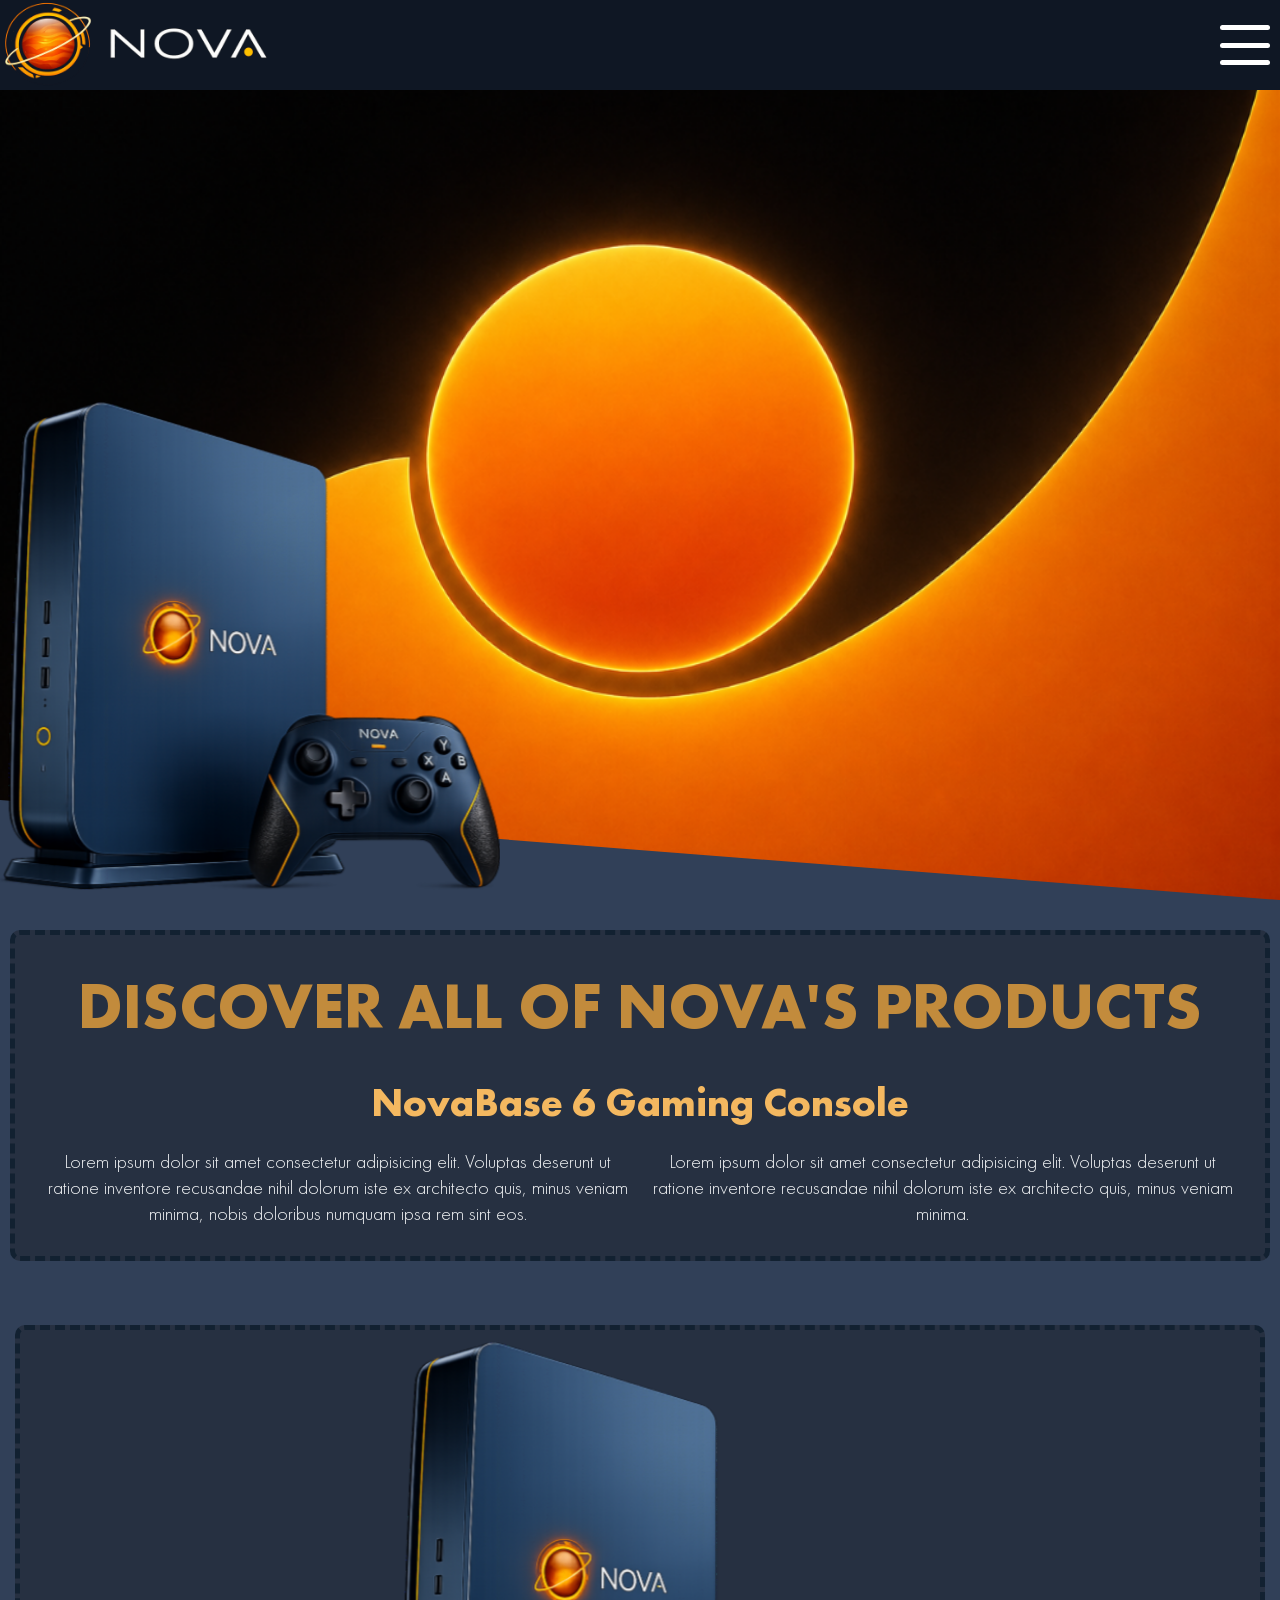
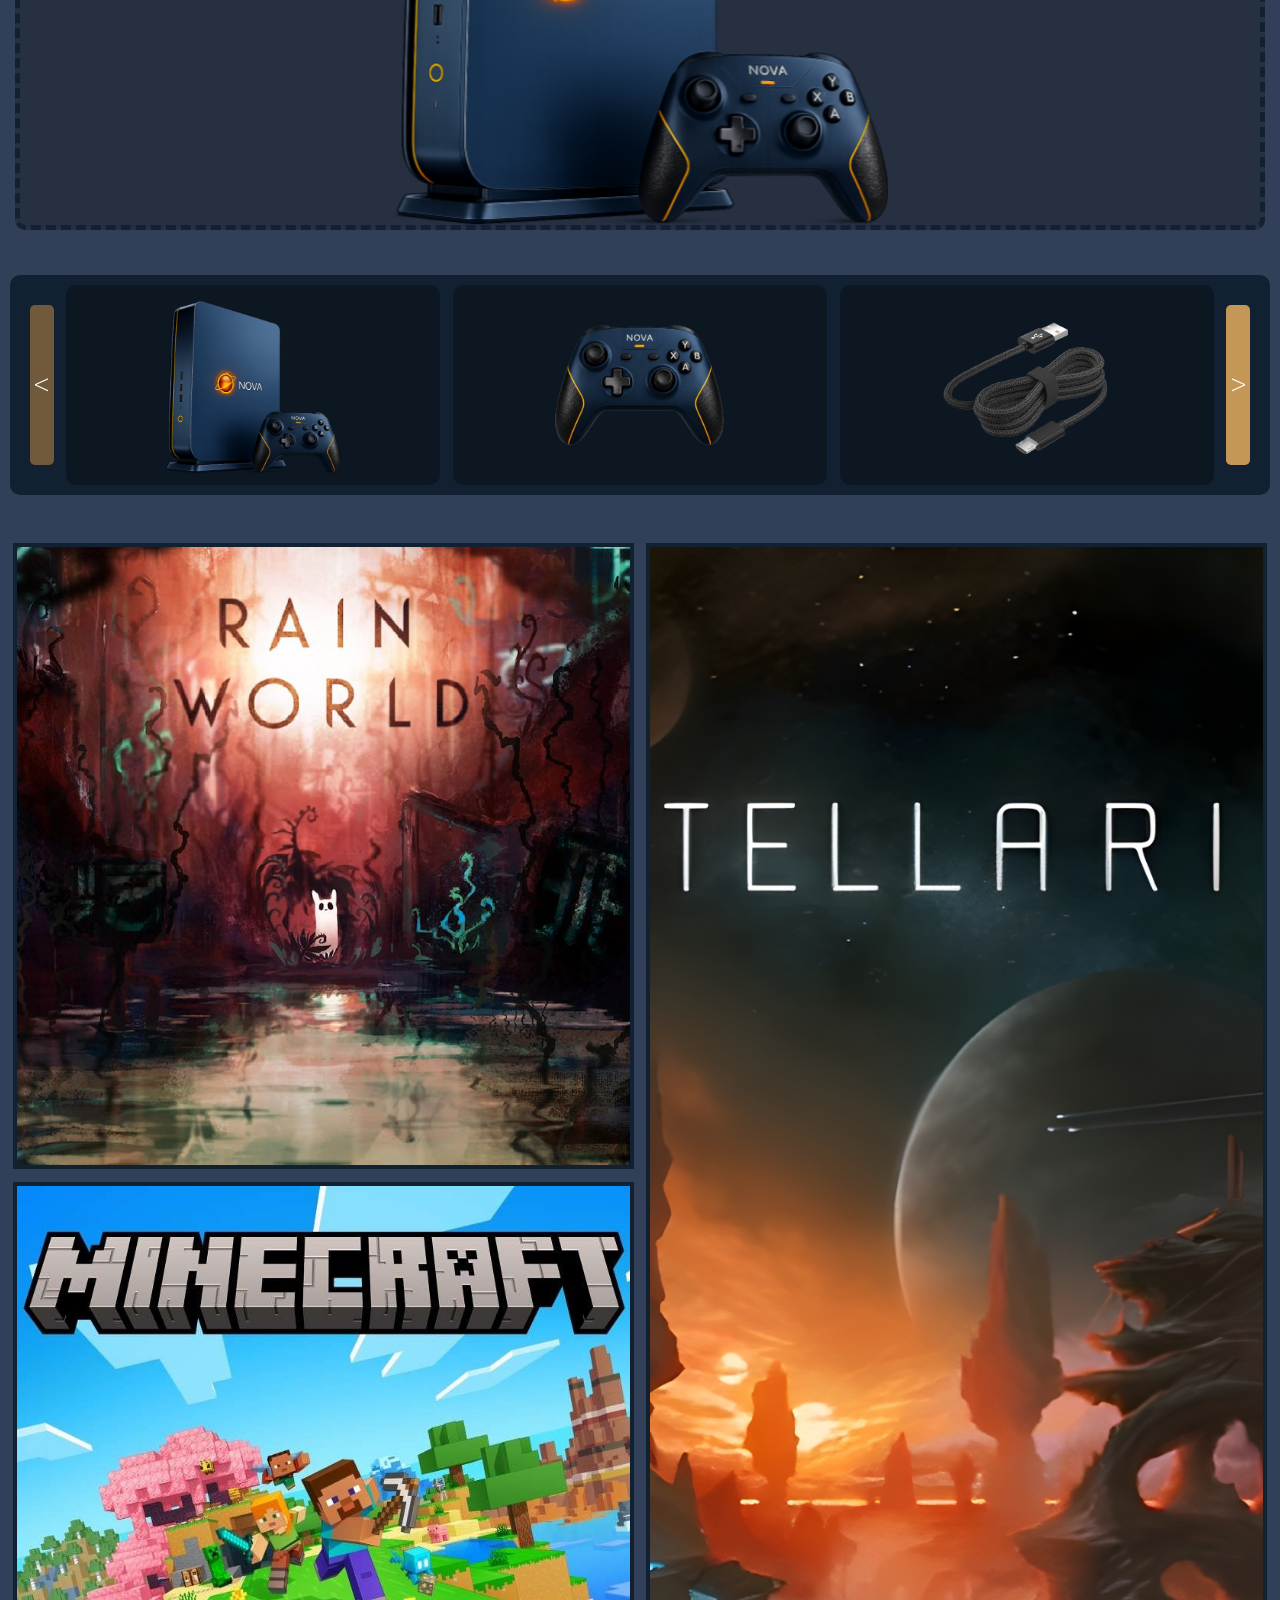
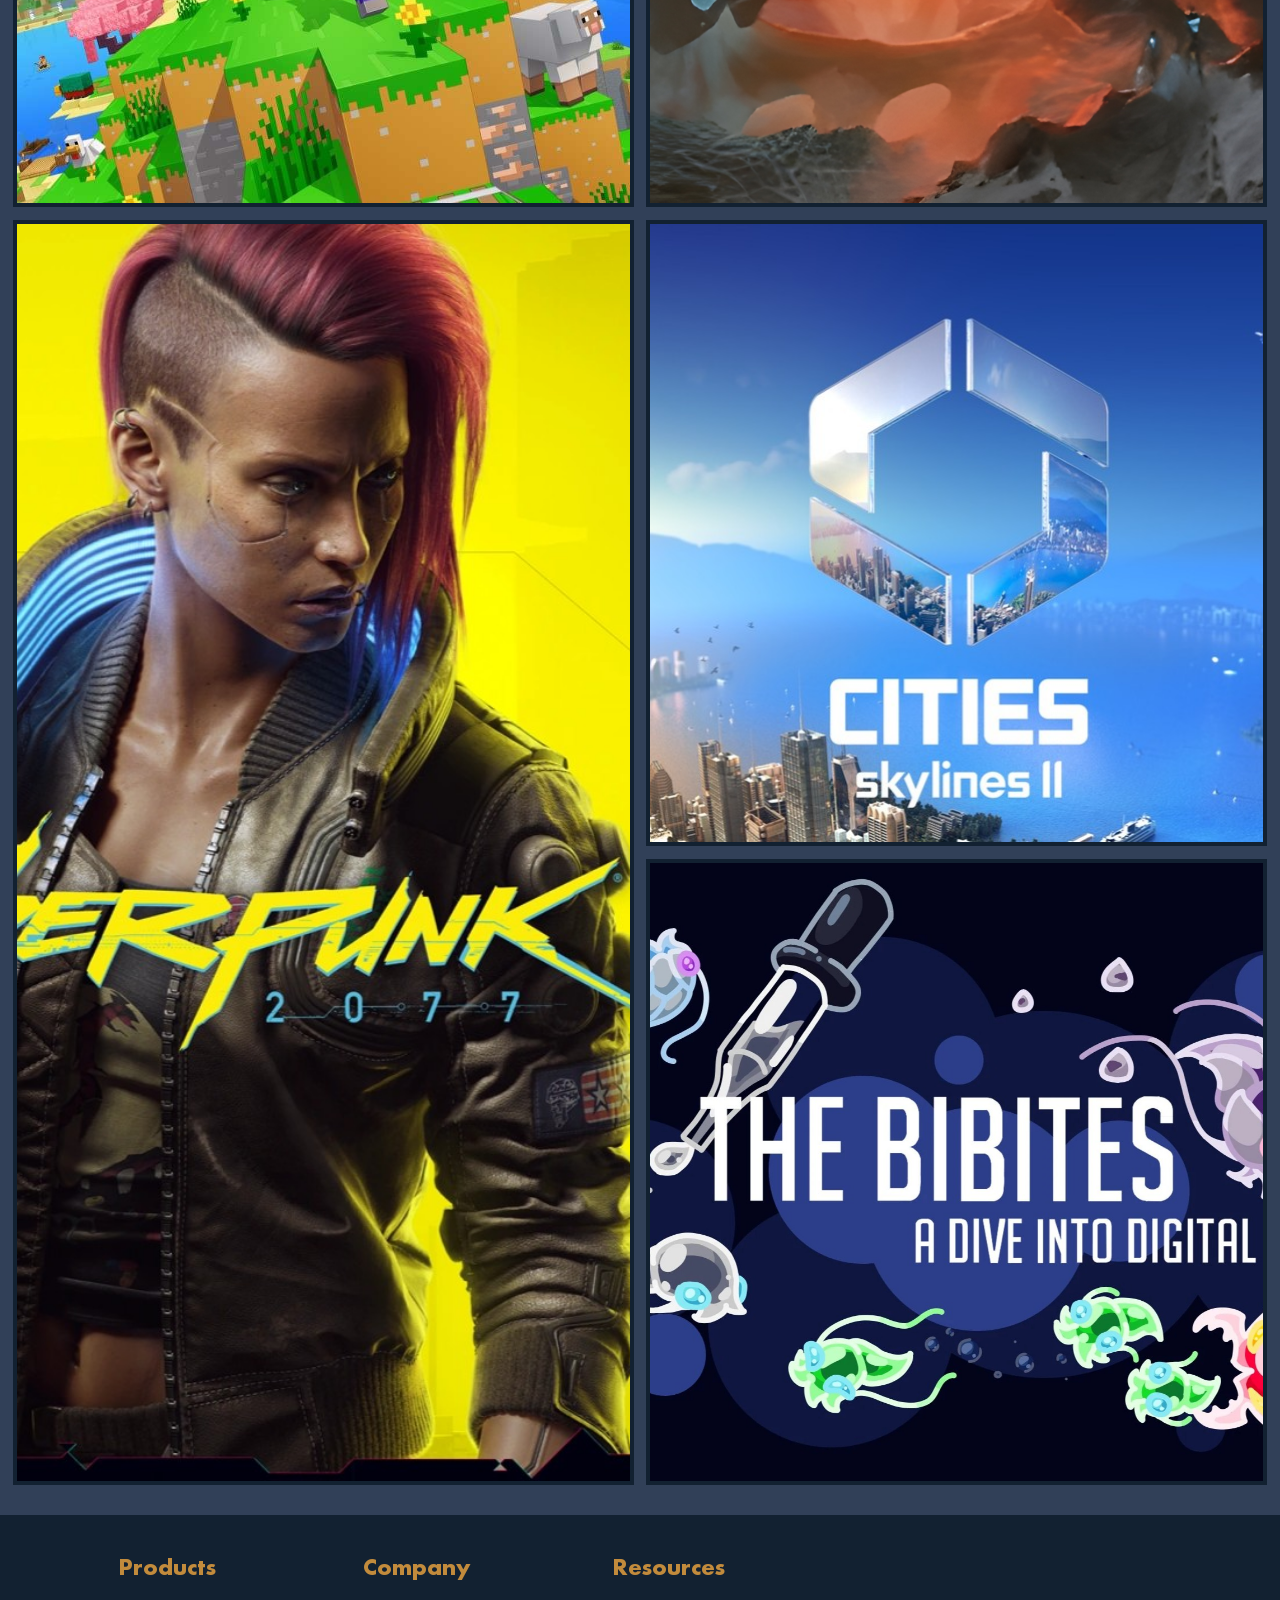
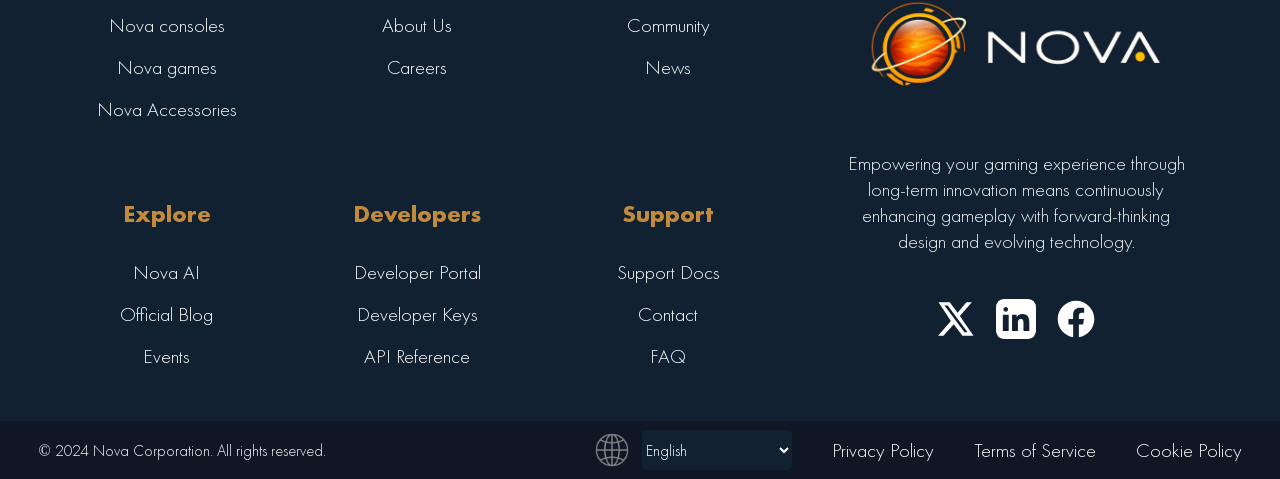
==== commit dfb4e139: "Enhance responsive design for contact form and carousel functionality" ====
--- a/index.html
+++ b/index.html
@@ -17,7 +17,7 @@
     <script src="javascript/carousel.js" defer></script>
 </head>
 
-<body onload="initPage(); carouselScroll(); toggleHamburger();" onresize="resizeFunctions()">
+<body onload="initPage(); carouselScroll(); toggleHamburger(); resizeFunctions()" onresize="resizeFunctions()">
     <header>
         <nav>
             <a href="index.html">
--- a/css/main.css
+++ b/css/main.css
@@ -180,19 +180,22 @@
 */
 
 #wall-of-imgs {
-    padding: 0 1vw;
+    display: flex;
+    align-items: center;
+    padding: 2vh 1vw;
     margin-bottom: 1vw;
 }
 
 #wall-of-imgs ul {
     display: grid;
+    width: 100%;
+    height: 100%;
     grid-template-rows: repeat(4, 1fr);
     grid-template-columns: repeat(2, 1fr);
     grid-gap: 1vw;
 }
 
 #wall-of-imgs li {
-    width: 100%;
     overflow: hidden;
     border: #122131 solid 4px;
 }
@@ -338,8 +341,6 @@
     }
 }
 
-
-
 @media screen and (max-width: 510px) {
 
     .hero img {
